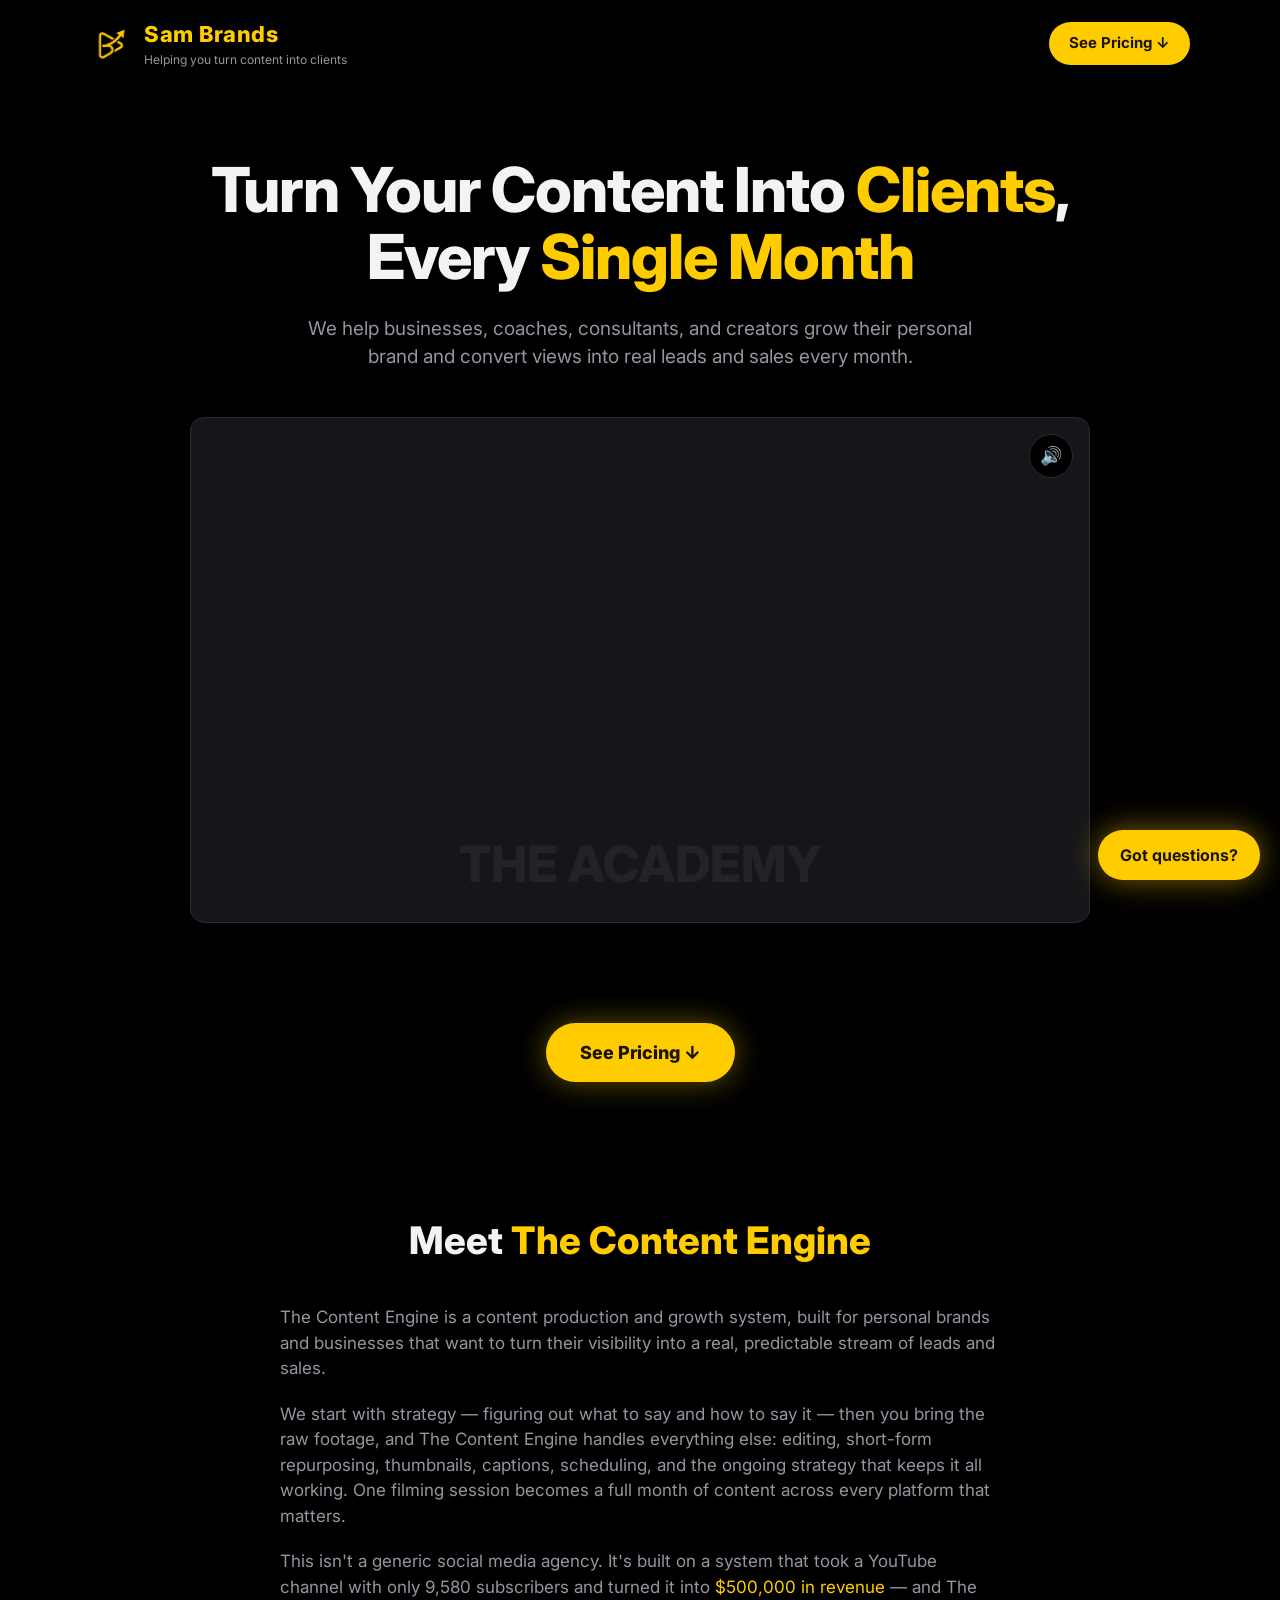
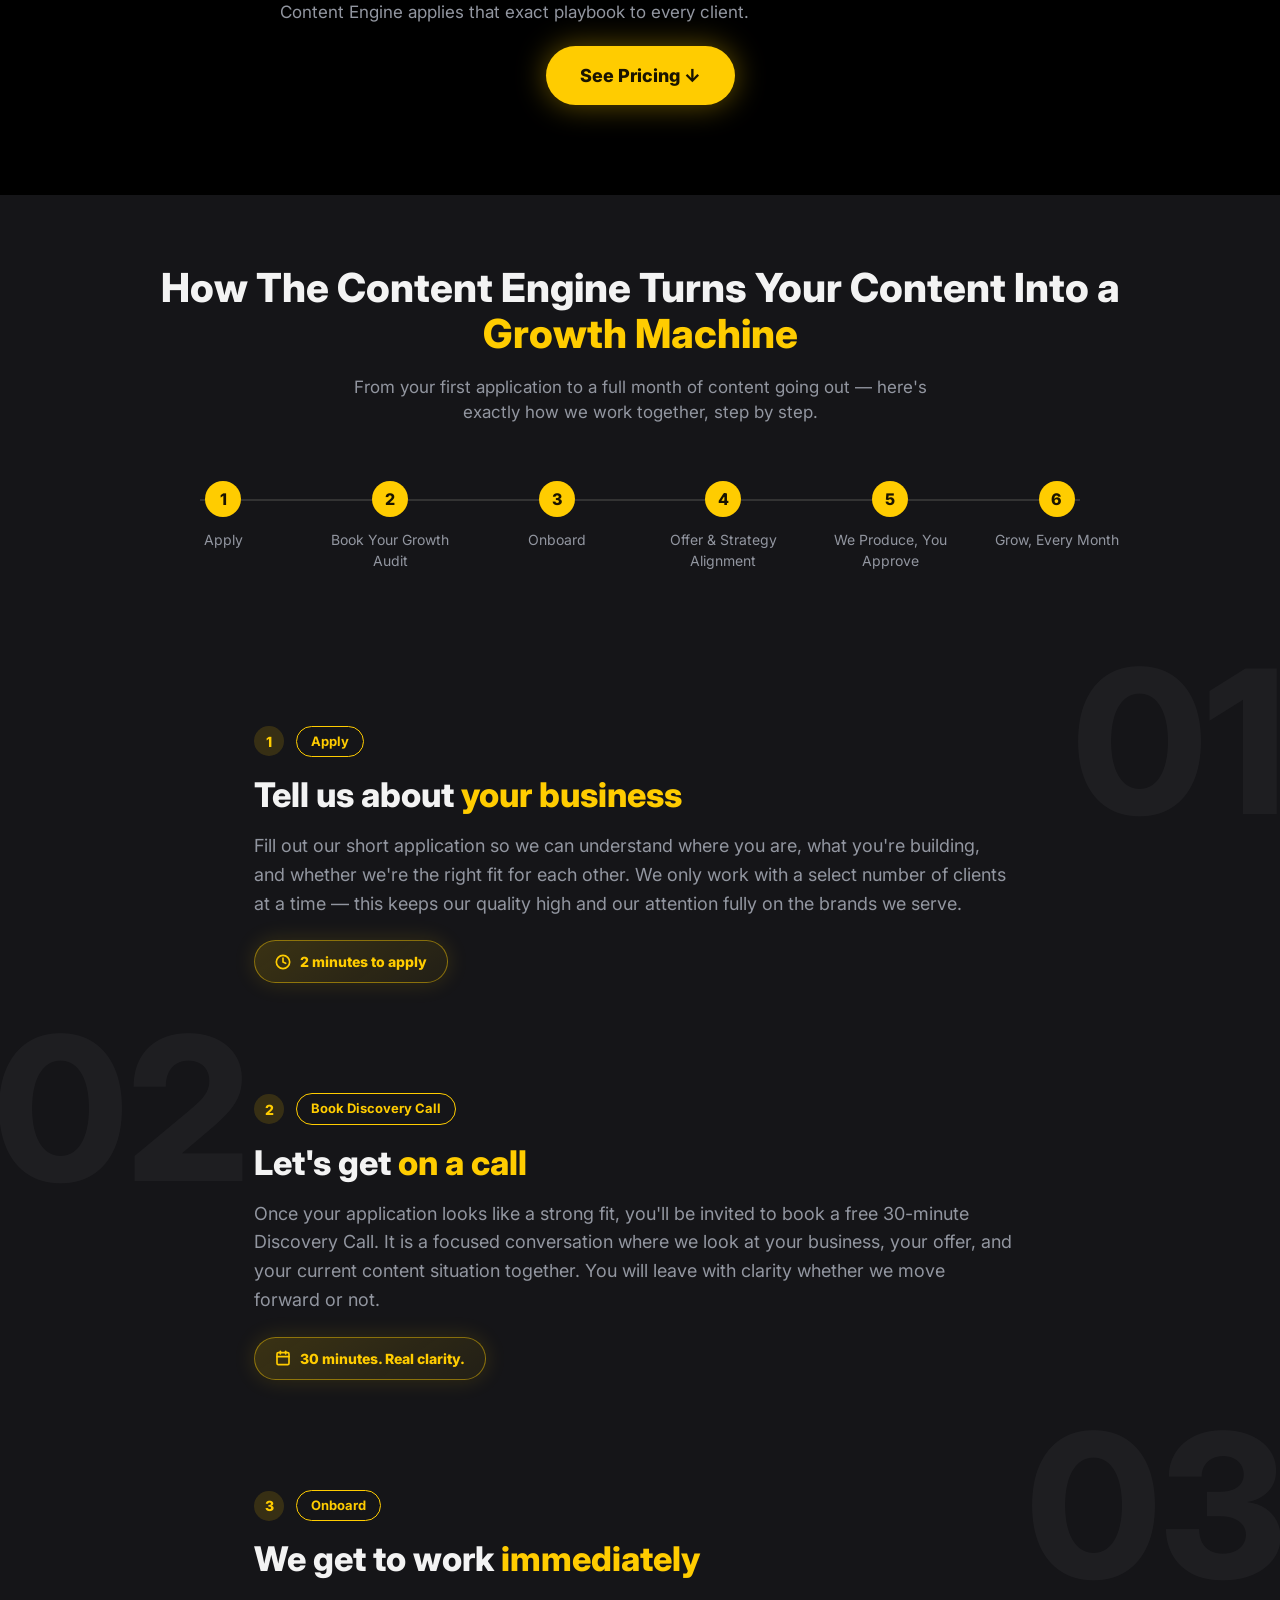
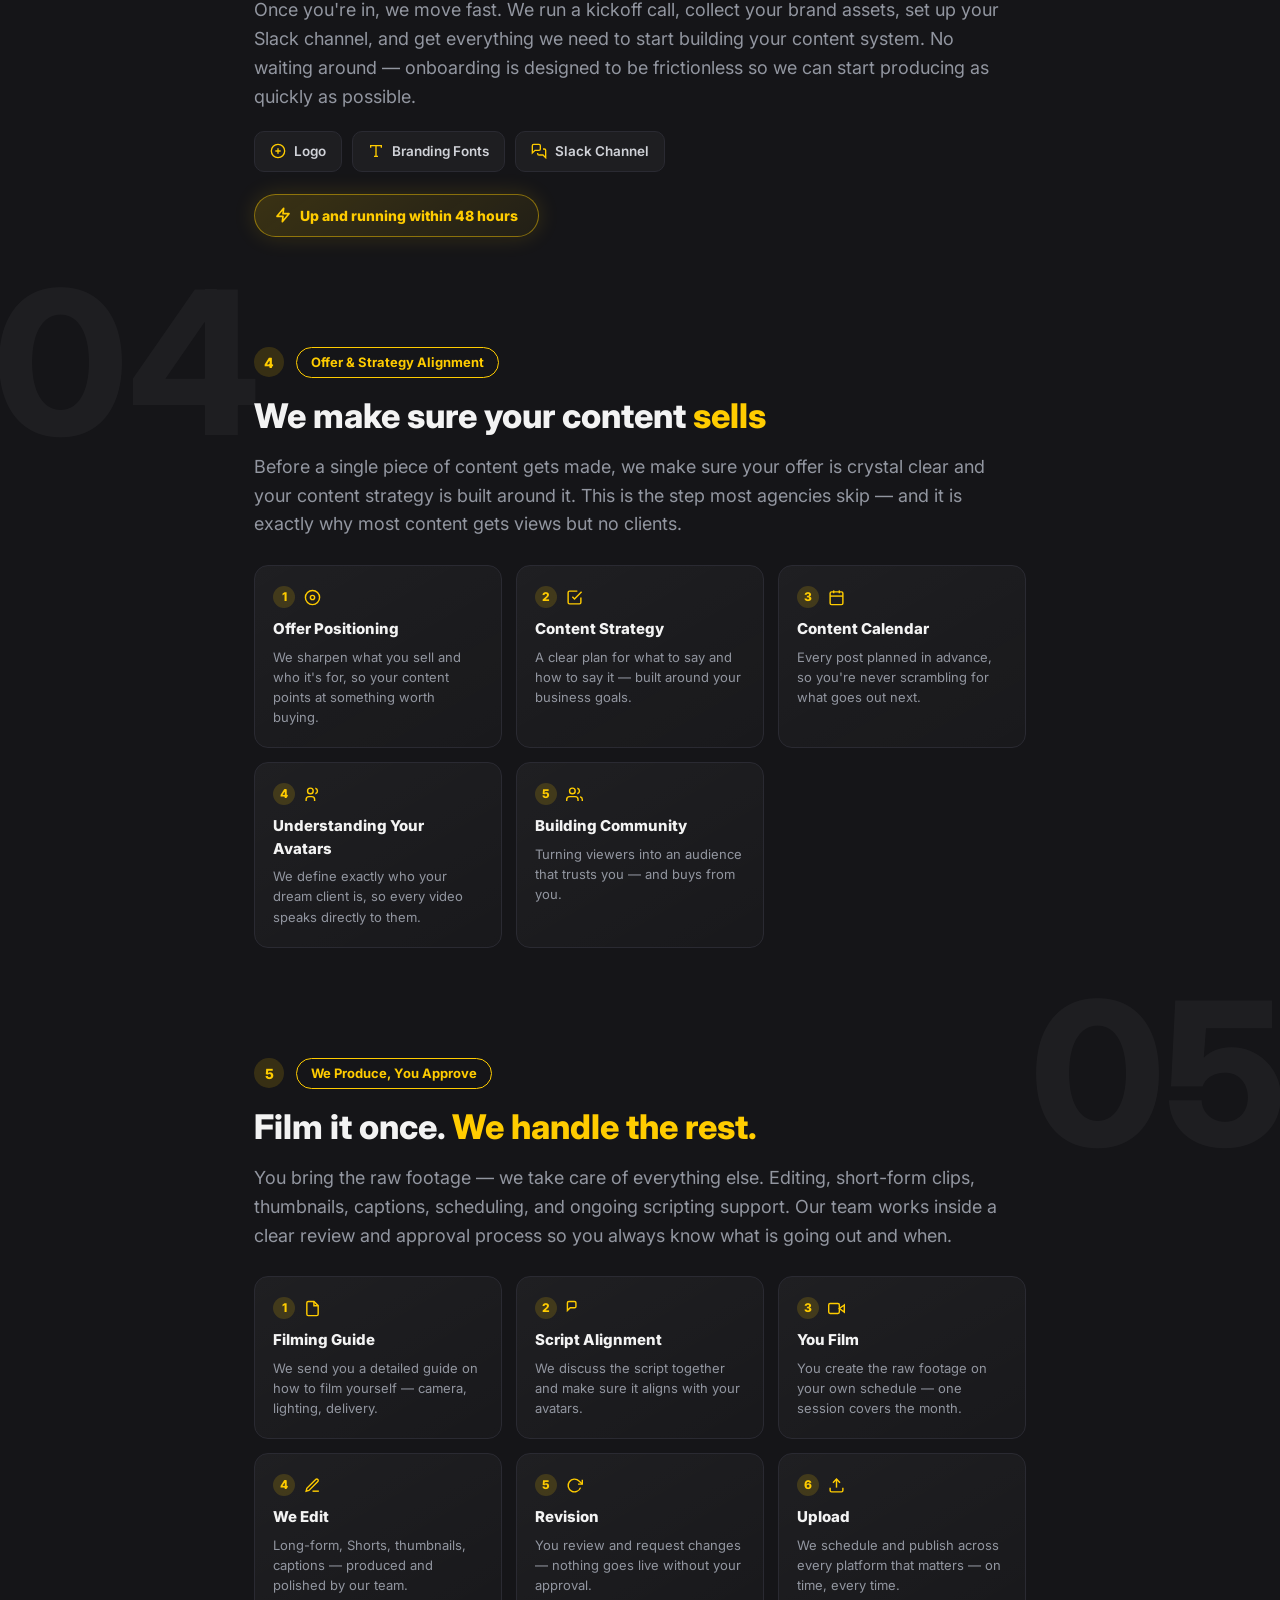
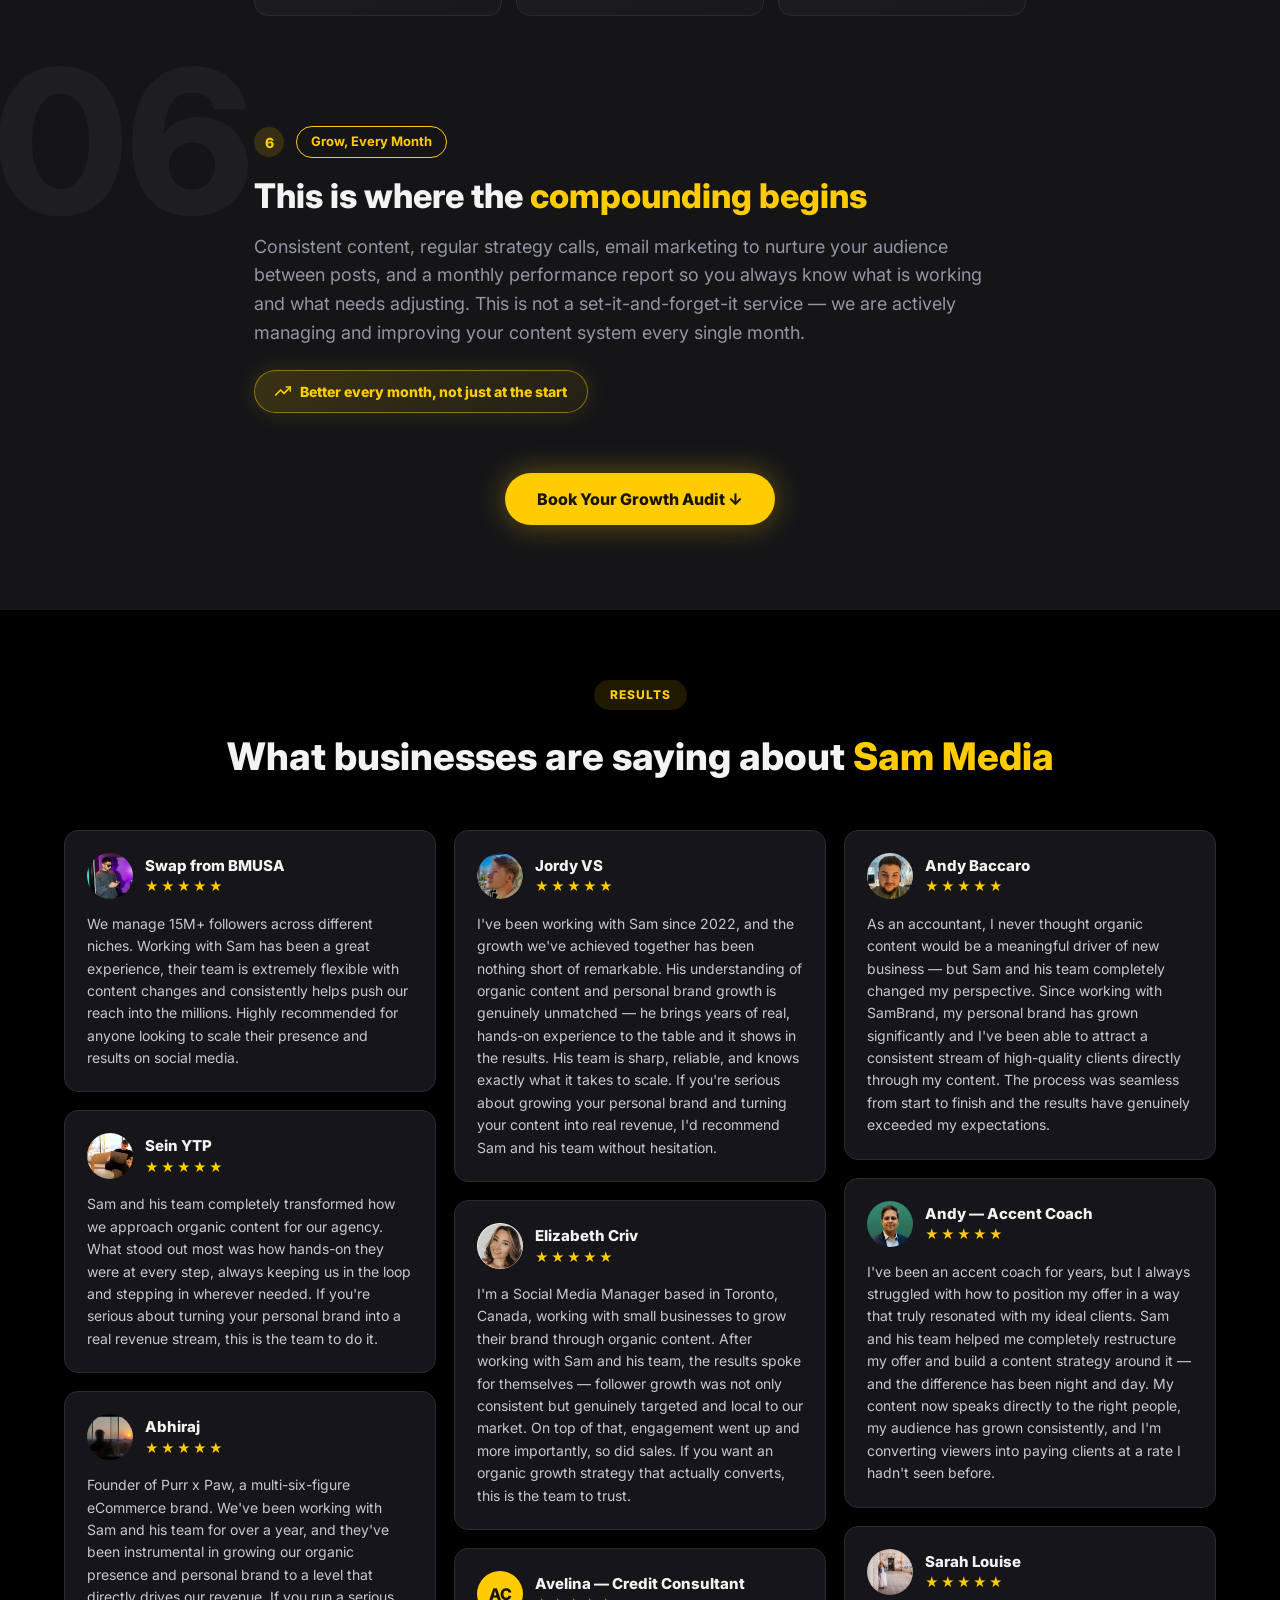
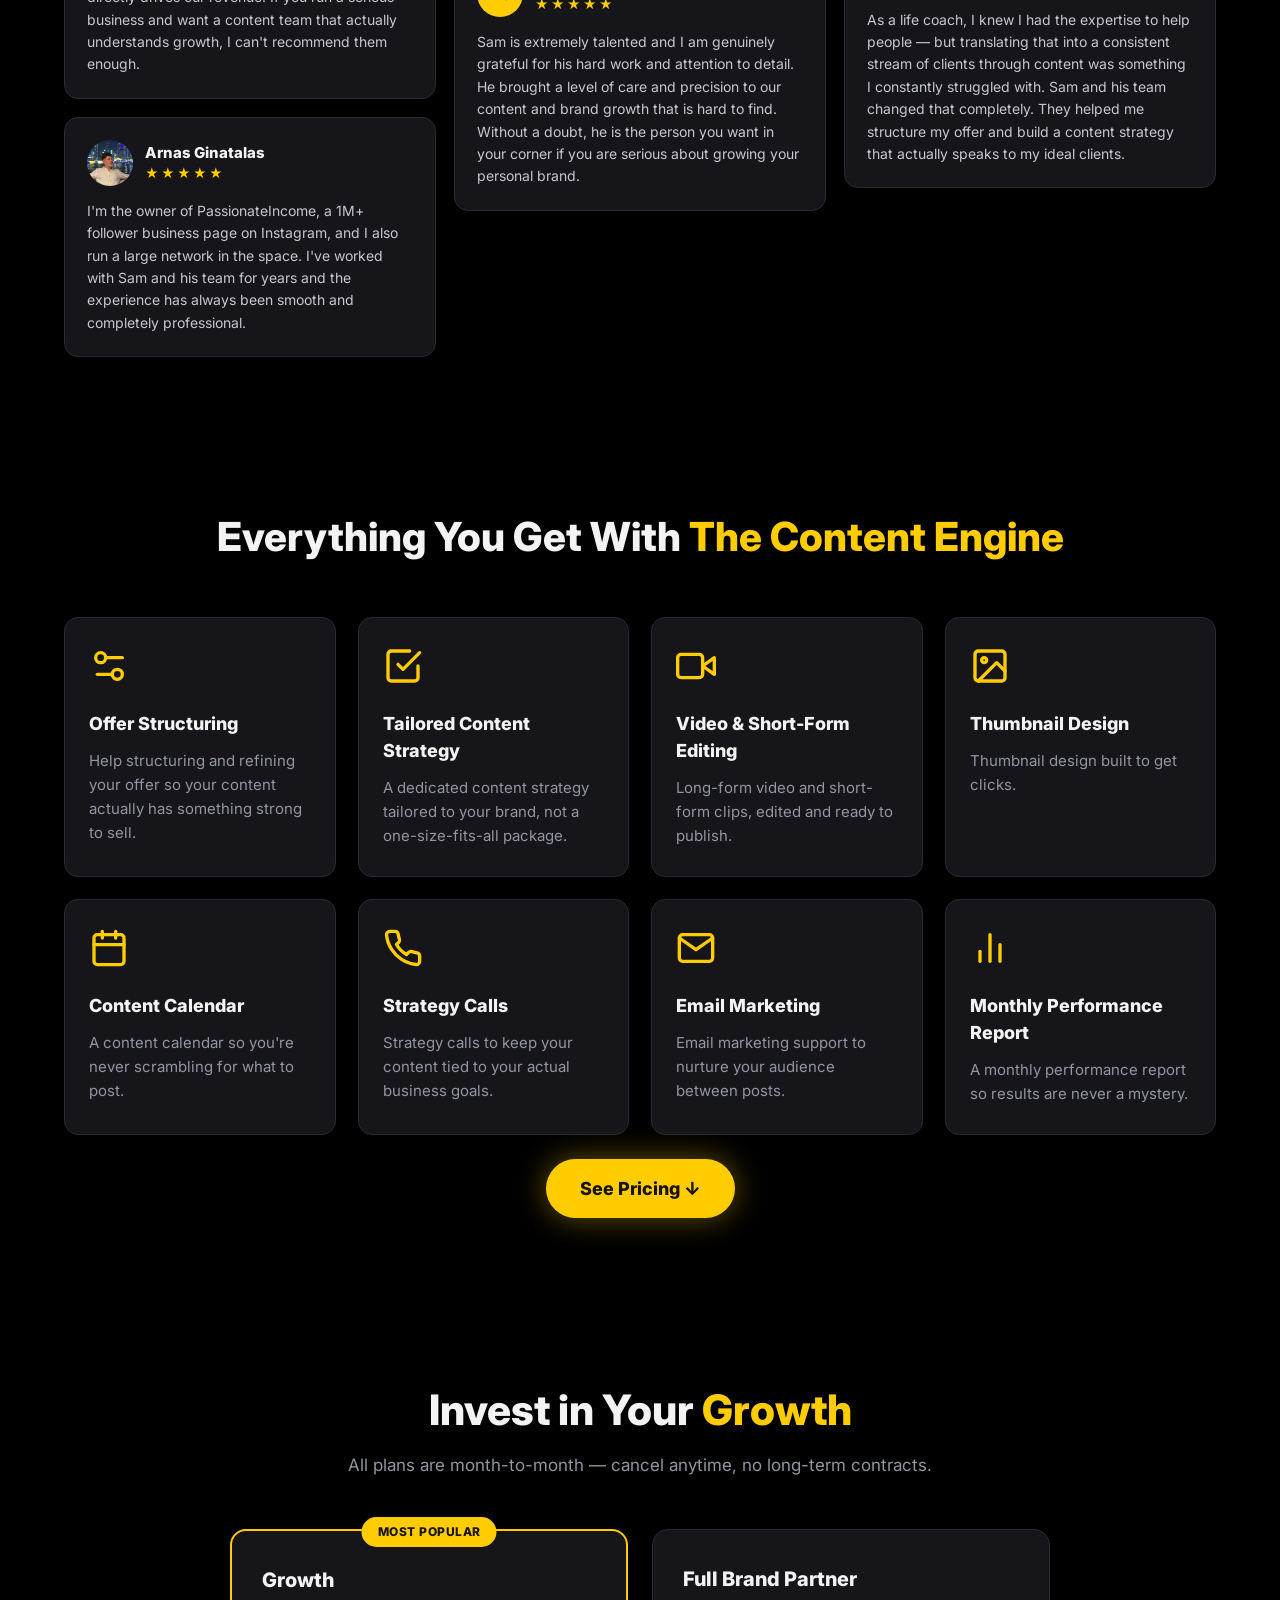
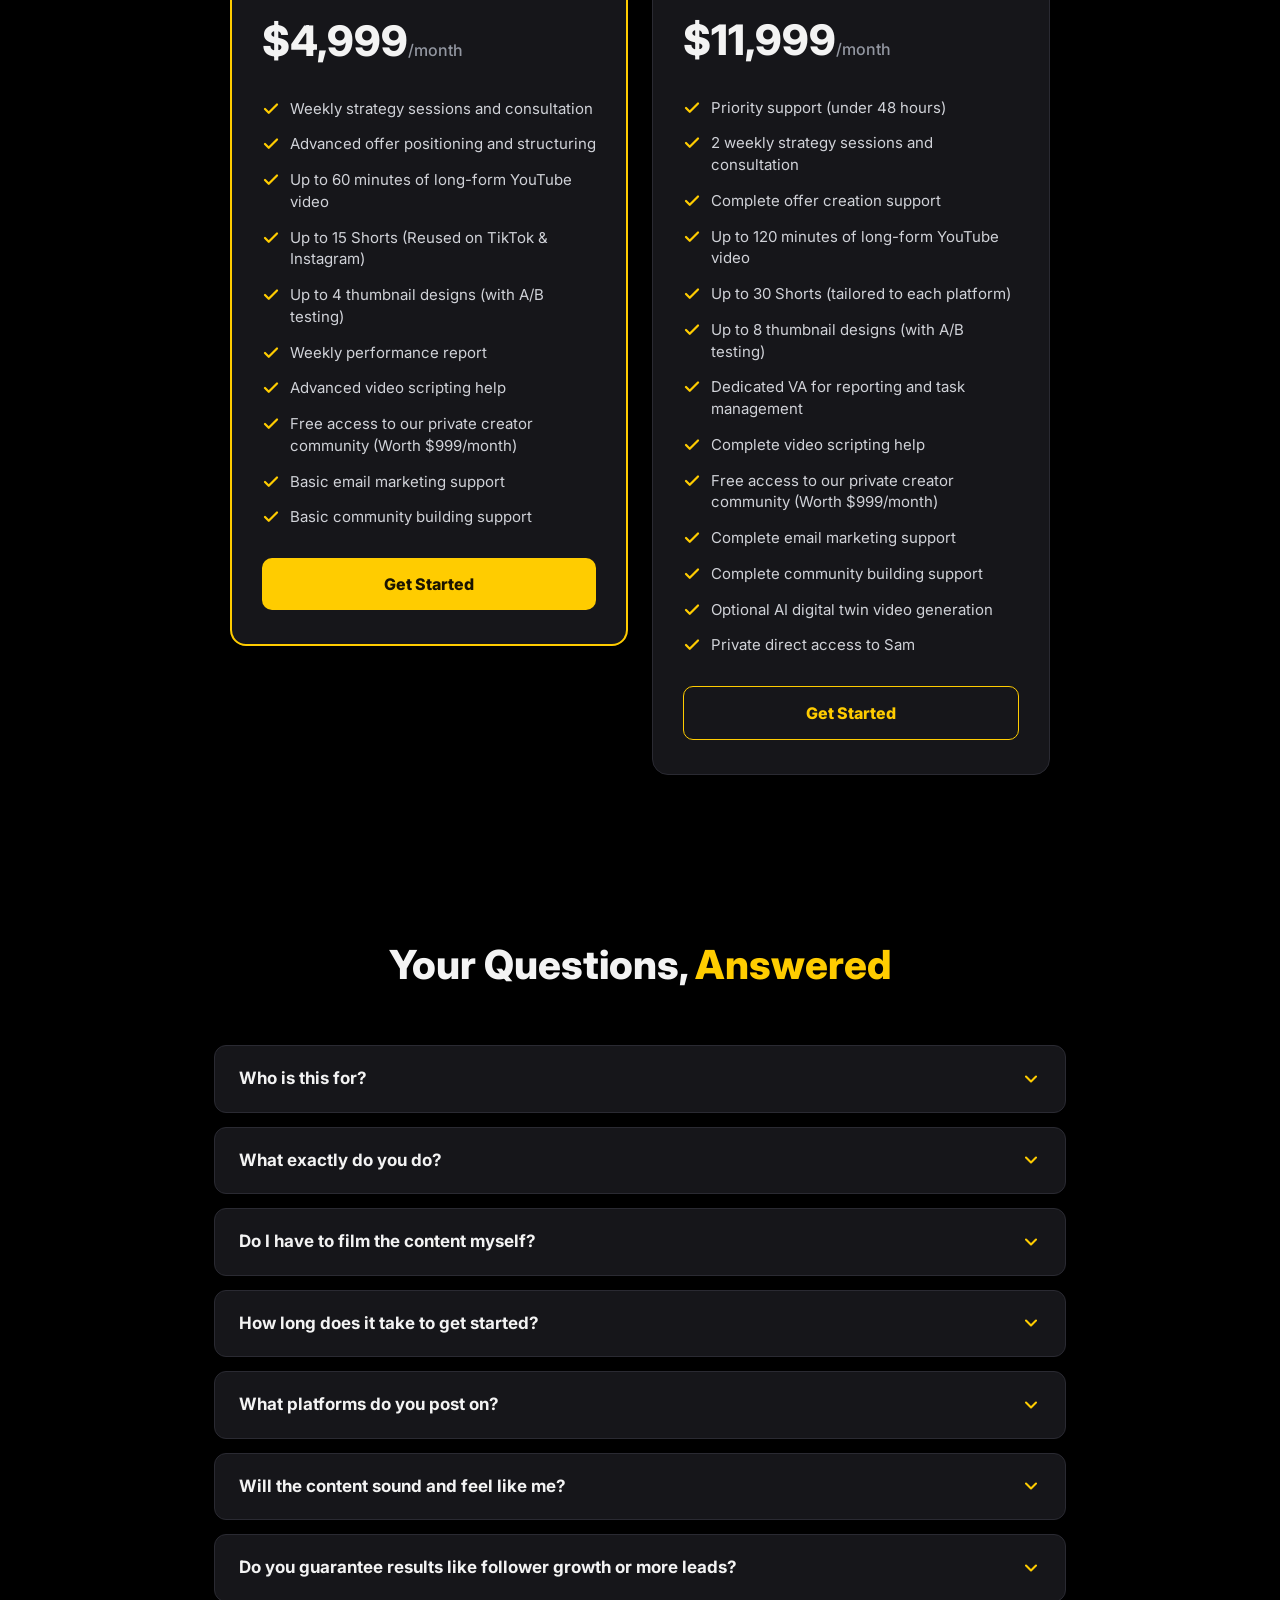
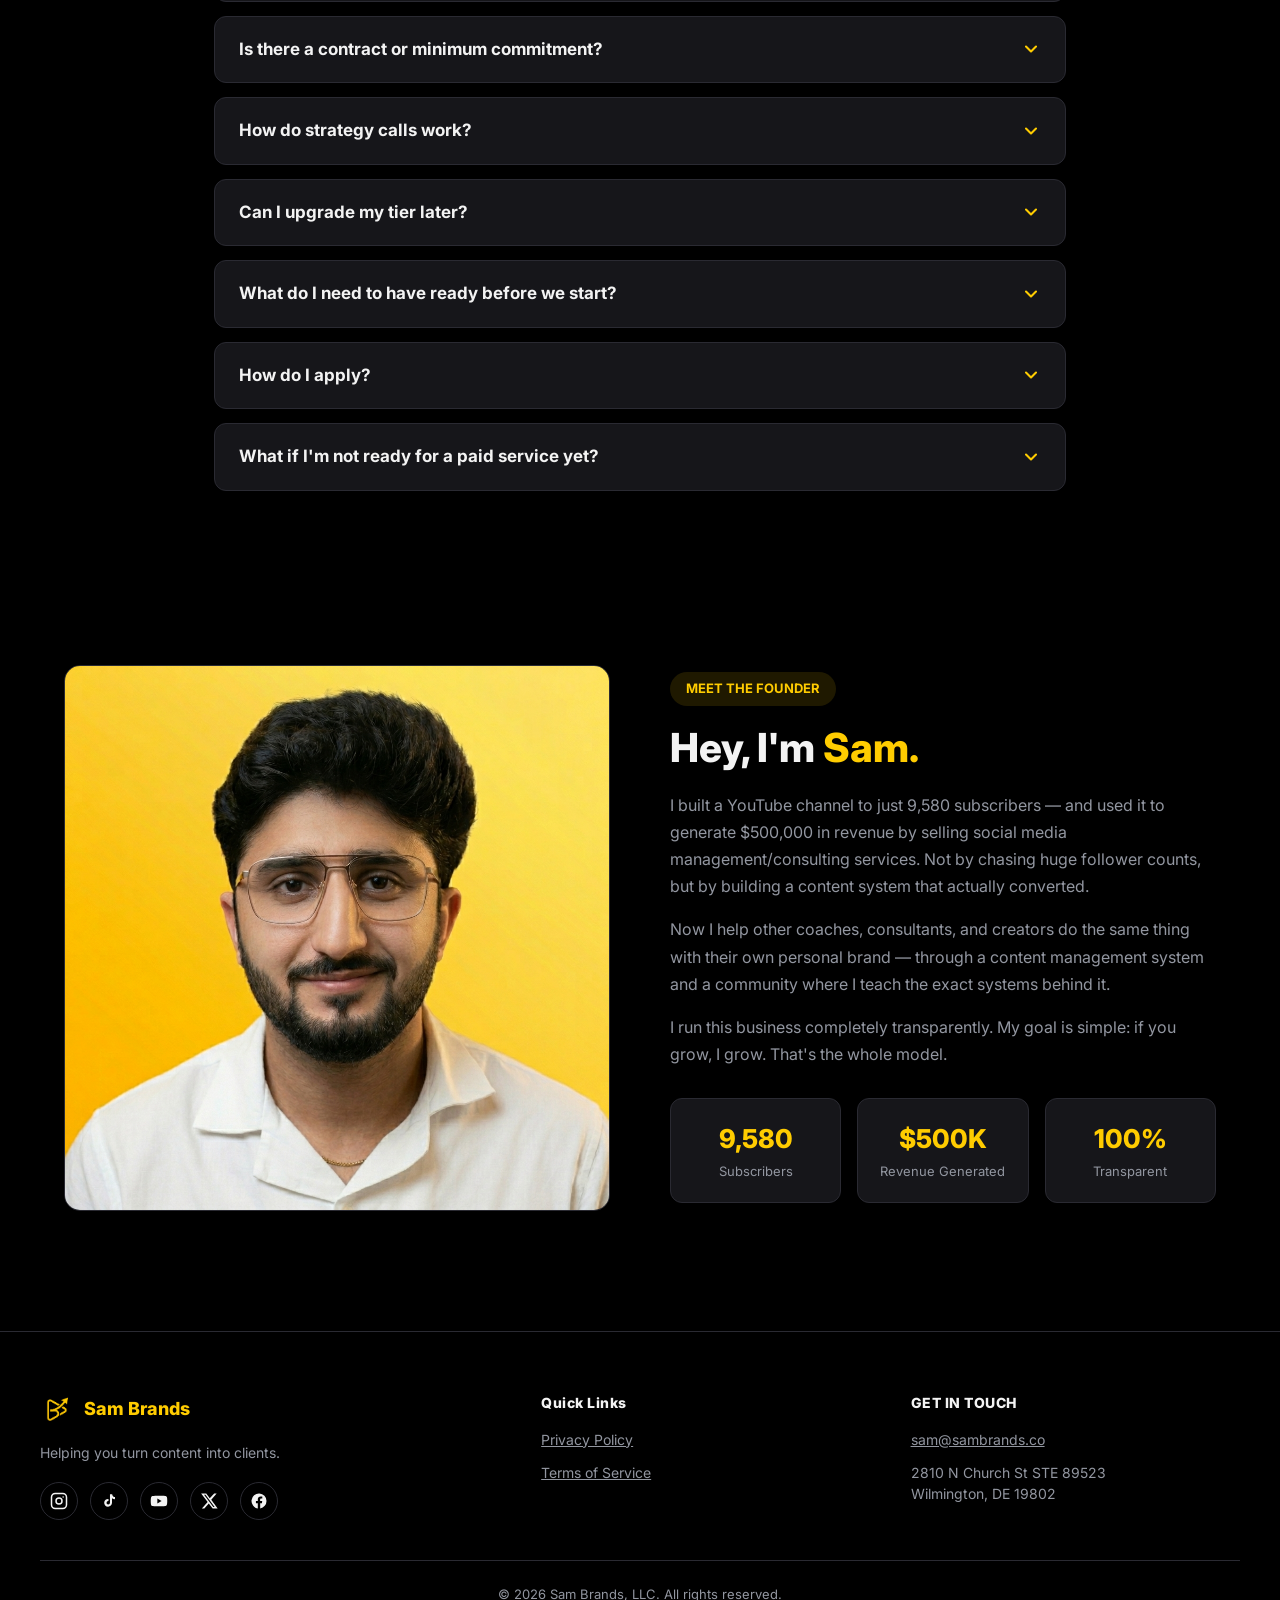
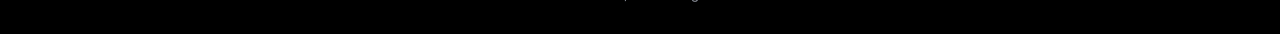
==== index.html @ 4898f54c "onboarding page done" ====
<!DOCTYPE html>
<html lang="en">
<head>
  <meta charset="UTF-8" />
  <meta name="viewport" content="width=device-width, initial-scale=1.0" />
  <title>Sam Brands</title>

 
  

  <!-- Google font -->
  <link href="https://fonts.googleapis.com/css2?family=Inter:wght@400;600;800;900&display=swap" rel="stylesheet" />

  <!-- Our styles -->
  <link rel="stylesheet" href="css/styles.css" />
</head>
<body>

  <!-- ===================== HEADER ===================== -->
  <div id="site-header"></div>

  <!-- ===================== HERO ===================== -->
  <section class="hero">
    <h1 class="hero-title">
      Turn Your Content Into <span class="yellow">Clients</span>, Every <span class="yellow">Single Month</span>
    </h1>

    <p class="hero-text">
      We help businesses, coaches, consultants, and creators grow their personal brand
      and convert views into real leads and sales every month.
    </p>

    <!-- Video placeholder -->
    <div class="video">
      <span class="video-label">THE ACADEMY</span>
      <button id="soundButton" class="sound-button" aria-label="Toggle sound">&#128266;</button>
    </div>
  </section>

  <!-- ============== TESTIMONIAL + STATS + BUTTON ============== -->
  <section class="proof">

    <!-- Testimonial card -->
    <!--<div class="quote-card">
      <span class="quote-mark">&ldquo;</span>
      <p class="quote-text">
        "I am millions of dollars better off, I made my entire investment back in one month"
      </p>
      <div class="quote-person">
        <div class="avatar">JS</div>
        <div>
          <p class="person-name">James Smith</p>
          <p class="stars">&#9733;&#9733;&#9733;&#9733;&#9733;</p>
        </div>
      </div>
    </div>

    <div class="stats">
      <div class="stat">
       <p class="stat-number" data-target="5" data-suffix="+">0</p>
       <p class="stat-label">Years Refined</p>
      </div>
      <div class="stat">
       <p class="stat-number" data-target="1" data-suffix="B+">0</p>
       <p class="stat-label">Views Generated</p>
      </div>
      <div class="stat">
       <p class="stat-number" data-target="100" data-suffix="s">0</p>
       <p class="stat-label">Businesses Helped</p>
      </div>
    </div> -->

    <!-- Main button -->
    <a href="#pricing" class="cta-button">See Pricing &#8595;</a>
  </section>

  <!-- ===================== PROBLEM SECTION ===================== -->
 <section class="problem">
    <h2 class="problem-title">
      Meet <span class="yellow">The Content Engine</span>
    </h2>

    <div class="problem-text">
      <p>The Content Engine is a content production and growth system, built for personal brands and businesses that want to turn their visibility into a real, predictable stream of leads and sales.</p>
      <p>We start with strategy — figuring out what to say and how to say it — then you bring the raw footage, and The Content Engine handles everything else: editing, short-form repurposing, thumbnails, captions, scheduling, and the ongoing strategy that keeps it all working. One filming session becomes a full month of content across every platform that matters.</p>
      <p>This isn't a generic social media agency. It's built on a system that took a YouTube channel with only 9,580 subscribers and turned it into <span class="yellow">$500,000 in revenue</span> — and The Content Engine applies that exact playbook to every client.</p>
    </div>

    <!-- Main button -->
    <div style="text-align: center;">
     <a href="#pricing" class="cta-button">See Pricing &#8595;</a>
    </div>
  </section>

  <!-- ===================== HOW IT WORKS / STEPS ===================== -->
<section class="process">
  <div class="process-inner">
    <h2 class="process-title">
    How The Content Engine Turns Your Content Into a <span class="yellow">Growth Machine</span>
  </h2>

  <p class="process-text">
    From your first application to a full month of content going out — here's
    exactly how we work together, step by step.
  </p>

  <div class="steps">
    <div class="step">
      <div class="step-dot">1</div>
      <div class="step-label">Apply</div>
    </div>
    <div class="step">
      <div class="step-dot">2</div>
      <div class="step-label">Book Your Growth Audit</div>
    </div>
    <div class="step">
      <div class="step-dot">3</div>
      <div class="step-label">Onboard</div>
    </div>
    <div class="step">
      <div class="step-dot">4</div>
      <div class="step-label">Offer &amp; Strategy Alignment</div>
    </div>
    <div class="step">
      <div class="step-dot">5</div>
      <div class="step-label">We Produce, You Approve</div>
    </div>
    <div class="step">
      <div class="step-dot">6</div>
      <div class="step-label">Grow, Every Month</div>
    </div>
  </div>
  </div>
</section>

<!-- ===================== STEP DETAILS ===================== -->
<section class="journey">

  <!-- Step 1 -->
  <div class="journey-item ghost-right">
    <span class="ghost-num">01</span>
    <div class="journey-content">
      <div class="item-top"><span class="item-badge">1</span><span class="item-tag">Apply</span></div>
      <h3 class="item-title">Tell us about <span class="yellow">your business</span></h3>
      <p class="item-desc">Fill out our short application so we can understand where you are, what you're building, and whether we're the right fit for each other. We only work with a select number of clients at a time — this keeps our quality high and our attention fully on the brands we serve.</p>
      <span class="info-chip"><svg viewBox="0 0 24 24" fill="none" stroke="currentColor" stroke-width="2.5" stroke-linecap="round" stroke-linejoin="round"><circle cx="12" cy="12" r="10"/><polyline points="12 6 12 12 16 14"/></svg>2 minutes to apply</span>
    </div>
  </div>

  <!-- Step 2 -->
  <div class="journey-item">
    <span class="ghost-num">02</span>
    <div class="journey-content">
      <div class="item-top"><span class="item-badge">2</span><span class="item-tag">Book Discovery Call</span></div>
      <h3 class="item-title">Let's get <span class="yellow">on a call</span></h3>
      <p class="item-desc">Once your application looks like a strong fit, you'll be invited to book a free 30-minute Discovery Call. It is a focused conversation where we look at your business, your offer, and your current content situation together. You will leave with clarity whether we move forward or not.</p>
      <span class="info-chip"><svg viewBox="0 0 24 24" fill="none" stroke="currentColor" stroke-width="2.5" stroke-linecap="round" stroke-linejoin="round"><rect x="3" y="4" width="18" height="18" rx="2"/><line x1="16" y1="2" x2="16" y2="6"/><line x1="8" y1="2" x2="8" y2="6"/><line x1="3" y1="10" x2="21" y2="10"/></svg>30 minutes. Real clarity.</span>
    </div>
  </div>

  <!-- Step 3 -->
  <div class="journey-item ghost-right">
    <span class="ghost-num">03</span>
    <div class="journey-content">
      <div class="item-top"><span class="item-badge">3</span><span class="item-tag">Onboard</span></div>
      <h3 class="item-title">We get to work <span class="yellow">immediately</span></h3>
      <p class="item-desc">Once you're in, we move fast. We run a kickoff call, collect your brand assets, set up your Slack channel, and get everything we need to start building your content system. No waiting around — onboarding is designed to be frictionless so we can start producing as quickly as possible.</p>
      <div class="asset-row">
        <span class="asset"><svg viewBox="0 0 24 24" fill="none" stroke="currentColor" stroke-width="2"><circle cx="12" cy="12" r="10"/><path d="M12 8v8M8 12h8"/></svg>Logo</span>
        <span class="asset"><svg viewBox="0 0 24 24" fill="none" stroke="currentColor" stroke-width="2"><path d="M4 7V4h16v3M9 20h6M12 4v16"/></svg>Branding Fonts</span>
        <span class="asset"><svg viewBox="0 0 24 24" fill="none" stroke="currentColor" stroke-width="2"><path d="M14 9a2 2 0 0 1-2 2H6l-4 4V4a2 2 0 0 1 2-2h8a2 2 0 0 1 2 2z"/><path d="M18 9h2a2 2 0 0 1 2 2v11l-4-4h-6a2 2 0 0 1-2-2v-1"/></svg>Slack Channel</span>
      </div>
      <span class="info-chip"><svg viewBox="0 0 24 24" fill="none" stroke="currentColor" stroke-width="2.5" stroke-linecap="round" stroke-linejoin="round"><path d="M13 2L3 14h9l-1 8 10-12h-9l1-8z"/></svg>Up and running within 48 hours</span>
    </div>
  </div>

  <!-- Step 4 -->
  <div class="journey-item">
    <span class="ghost-num">04</span>
    <div class="journey-content">
      <div class="item-top"><span class="item-badge">4</span><span class="item-tag">Offer &amp; Strategy Alignment</span></div>
      <h3 class="item-title">We make sure your content <span class="yellow">sells</span></h3>
      <p class="item-desc">Before a single piece of content gets made, we make sure your offer is crystal clear and your content strategy is built around it. This is the step most agencies skip — and it is exactly why most content gets views but no clients.</p>
      <div class="mini-grid">
        <div class="mini-card">
          <div class="mc-top"><span class="mc-num">1</span><span class="mc-ico"><svg viewBox="0 0 24 24" fill="none" stroke="currentColor" stroke-width="2"><circle cx="12" cy="12" r="10"/><circle cx="12" cy="12" r="3"/></svg></span></div>
          <div class="mc-title">Offer Positioning</div>
          <div class="mc-desc">We sharpen what you sell and who it's for, so your content points at something worth buying.</div>
        </div>
        <div class="mini-card">
          <div class="mc-top"><span class="mc-num">2</span><span class="mc-ico"><svg viewBox="0 0 24 24" fill="none" stroke="currentColor" stroke-width="2"><path d="M9 11l3 3L22 4"/><path d="M21 12v7a2 2 0 0 1-2 2H5a2 2 0 0 1-2-2V5a2 2 0 0 1 2-2h11"/></svg></span></div>
          <div class="mc-title">Content Strategy</div>
          <div class="mc-desc">A clear plan for what to say and how to say it — built around your business goals.</div>
        </div>
        <div class="mini-card">
          <div class="mc-top"><span class="mc-num">3</span><span class="mc-ico"><svg viewBox="0 0 24 24" fill="none" stroke="currentColor" stroke-width="2"><rect x="3" y="4" width="18" height="18" rx="2"/><line x1="16" y1="2" x2="16" y2="6"/><line x1="8" y1="2" x2="8" y2="6"/><line x1="3" y1="10" x2="21" y2="10"/></svg></span></div>
          <div class="mc-title">Content Calendar</div>
          <div class="mc-desc">Every post planned in advance, so you're never scrambling for what goes out next.</div>
        </div>
        <div class="mini-card">
          <div class="mc-top"><span class="mc-num">4</span><span class="mc-ico"><svg viewBox="0 0 24 24" fill="none" stroke="currentColor" stroke-width="2"><circle cx="9" cy="7" r="4"/><path d="M3 21v-2a4 4 0 0 1 4-4h4a4 4 0 0 1 4 4v2"/><path d="M16 3.13a4 4 0 0 1 0 7.75"/></svg></span></div>
          <div class="mc-title">Understanding Your Avatars</div>
          <div class="mc-desc">We define exactly who your dream client is, so every video speaks directly to them.</div>
        </div>
        <div class="mini-card">
          <div class="mc-top"><span class="mc-num">5</span><span class="mc-ico"><svg viewBox="0 0 24 24" fill="none" stroke="currentColor" stroke-width="2"><path d="M17 21v-2a4 4 0 0 0-4-4H5a4 4 0 0 0-4 4v2"/><circle cx="9" cy="7" r="4"/><path d="M23 21v-2a4 4 0 0 0-3-3.87"/><path d="M16 3.13a4 4 0 0 1 0 7.75"/></svg></span></div>
          <div class="mc-title">Building Community</div>
          <div class="mc-desc">Turning viewers into an audience that trusts you — and buys from you.</div>
        </div>
      </div>
    </div>
  </div>

  <!-- Step 5 -->
  <div class="journey-item ghost-right">
    <span class="ghost-num">05</span>
    <div class="journey-content">
      <div class="item-top"><span class="item-badge">5</span><span class="item-tag">We Produce, You Approve</span></div>
      <h3 class="item-title">Film it once. <span class="yellow">We handle the rest.</span></h3>
      <p class="item-desc">You bring the raw footage — we take care of everything else. Editing, short-form clips, thumbnails, captions, scheduling, and ongoing scripting support. Our team works inside a clear review and approval process so you always know what is going out and when.</p>
      <div class="mini-grid">
        <div class="mini-card">
          <div class="mc-top"><span class="mc-num">1</span><span class="mc-ico"><svg viewBox="0 0 24 24" fill="none" stroke="currentColor" stroke-width="2"><path d="M14 2H6a2 2 0 0 0-2 2v16a2 2 0 0 0 2 2h12a2 2 0 0 0 2-2V8z"/><polyline points="14 2 14 8 20 8"/></svg></span></div>
          <div class="mc-title">Filming Guide</div>
          <div class="mc-desc">We send you a detailed guide on how to film yourself — camera, lighting, delivery.</div>
        </div>
        <div class="mini-card">
          <div class="mc-top"><span class="mc-num">2</span><span class="mc-ico"><svg viewBox="0 0 24 24" fill="none" stroke="currentColor" stroke-width="2"><path d="M14 9a2 2 0 0 1-2 2H6l-4 4V4a2 2 0 0 1 2-2h8a2 2 0 0 1 2 2z"/></svg></span></div>
          <div class="mc-title">Script Alignment</div>
          <div class="mc-desc">We discuss the script together and make sure it aligns with your avatars.</div>
        </div>
        <div class="mini-card">
          <div class="mc-top"><span class="mc-num">3</span><span class="mc-ico"><svg viewBox="0 0 24 24" fill="none" stroke="currentColor" stroke-width="2"><polygon points="23 7 16 12 23 17 23 7"/><rect x="1" y="5" width="15" height="14" rx="2"/></svg></span></div>
          <div class="mc-title">You Film</div>
          <div class="mc-desc">You create the raw footage on your own schedule — one session covers the month.</div>
        </div>
        <div class="mini-card">
          <div class="mc-top"><span class="mc-num">4</span><span class="mc-ico"><svg viewBox="0 0 24 24" fill="none" stroke="currentColor" stroke-width="2"><path d="M12 20h9"/><path d="M16.5 3.5a2.121 2.121 0 0 1 3 3L7 19l-4 1 1-4L16.5 3.5z"/></svg></span></div>
          <div class="mc-title">We Edit</div>
          <div class="mc-desc">Long-form, Shorts, thumbnails, captions — produced and polished by our team.</div>
        </div>
        <div class="mini-card">
          <div class="mc-top"><span class="mc-num">5</span><span class="mc-ico"><svg viewBox="0 0 24 24" fill="none" stroke="currentColor" stroke-width="2"><polyline points="23 4 23 10 17 10"/><path d="M20.49 15a9 9 0 1 1-2.12-9.36L23 10"/></svg></span></div>
          <div class="mc-title">Revision</div>
          <div class="mc-desc">You review and request changes — nothing goes live without your approval.</div>
        </div>
        <div class="mini-card">
          <div class="mc-top"><span class="mc-num">6</span><span class="mc-ico"><svg viewBox="0 0 24 24" fill="none" stroke="currentColor" stroke-width="2"><path d="M21 15v4a2 2 0 0 1-2 2H5a2 2 0 0 1-2-2v-4"/><polyline points="17 8 12 3 7 8"/><line x1="12" y1="3" x2="12" y2="15"/></svg></span></div>
          <div class="mc-title">Upload</div>
          <div class="mc-desc">We schedule and publish across every platform that matters — on time, every time.</div>
        </div>
      </div>
    </div>
  </div>

  <!-- Step 6 -->
  <div class="journey-item">
    <span class="ghost-num">06</span>
    <div class="journey-content">
      <div class="item-top"><span class="item-badge">6</span><span class="item-tag">Grow, Every Month</span></div>
      <h3 class="item-title">This is where the <span class="yellow">compounding begins</span></h3>
      <p class="item-desc">Consistent content, regular strategy calls, email marketing to nurture your audience between posts, and a monthly performance report so you always know what is working and what needs adjusting. This is not a set-it-and-forget-it service — we are actively managing and improving your content system every single month.</p>
      <span class="info-chip"><svg viewBox="0 0 24 24" fill="none" stroke="currentColor" stroke-width="2.5" stroke-linecap="round" stroke-linejoin="round"><polyline points="23 6 13.5 15.5 8.5 10.5 1 18"/><polyline points="17 6 23 6 23 12"/></svg>Better every month, not just at the start</span>
      <br>
      <div style="text-align: center; margin-top: 30px;">
       <a href="#pricing" class="step-cta">Book Your Growth Audit &#8595;</a>
      </div>
    </div>
  </div>

</section>


<!-- ===================== REVIEWS ===================== -->
<section class="reviews" id="reviews">
  <span class="reviews-pill">RESULTS</span>
  <h2 class="reviews-title">What businesses are saying about <span class="yellow">Sam Media</span></h2>

  <div class="reviews-grid">
    <div class="rv-card">
      <div class="rv-head">
        <img class="rv-avatar" src="images/reviews/swap.jpg" alt="Swap from BMUSA">
        <div><div class="rv-name">Swap from BMUSA</div><div class="rv-stars">&#9733;&#9733;&#9733;&#9733;&#9733;</div></div>
      </div>
      <p class="rv-text">We manage 15M+ followers across different niches. Working with Sam has been a great experience, their team is extremely flexible with content changes and consistently helps push our reach into the millions. Highly recommended for anyone looking to scale their presence and results on social media.</p>
    </div>

    <div class="rv-card">
      <div class="rv-head">
        <img class="rv-avatar" src="images/reviews/sein.jpg" alt="Sein YTP">
        <div><div class="rv-name">Sein YTP</div><div class="rv-stars">&#9733;&#9733;&#9733;&#9733;&#9733;</div></div>
      </div>
      <p class="rv-text">Sam and his team completely transformed how we approach organic content for our agency. What stood out most was how hands-on they were at every step, always keeping us in the loop and stepping in wherever needed. If you're serious about turning your personal brand into a real revenue stream, this is the team to do it.</p>
    </div>

    <div class="rv-card">
      <div class="rv-head">
        <img class="rv-avatar" src="images/reviews/abhiraj.jpg" alt="Abhiraj">
        <div><div class="rv-name">Abhiraj</div><div class="rv-stars">&#9733;&#9733;&#9733;&#9733;&#9733;</div></div>
      </div>
      <p class="rv-text">Founder of Purr x Paw, a multi-six-figure eCommerce brand. We've been working with Sam and his team for over a year, and they've been instrumental in growing our organic presence and personal brand to a level that directly drives our revenue. If you run a serious business and want a content team that actually understands growth, I can't recommend them enough.</p>
    </div>

    <div class="rv-card">
      <div class="rv-head">
        <img class="rv-avatar" src="images/reviews/arnas.jpg" alt="Arnas Ginatalas">
        <div><div class="rv-name">Arnas Ginatalas</div><div class="rv-stars">&#9733;&#9733;&#9733;&#9733;&#9733;</div></div>
      </div>
      <p class="rv-text">I'm the owner of PassionateIncome, a 1M+ follower business page on Instagram, and I also run a large network in the space. I've worked with Sam and his team for years and the experience has always been smooth and completely professional.</p>
    </div>

    <div class="rv-card">
      <div class="rv-head">
        <img class="rv-avatar" src="images/reviews/jordy.jpg" alt="Jordy VS">
        <div><div class="rv-name">Jordy VS</div><div class="rv-stars">&#9733;&#9733;&#9733;&#9733;&#9733;</div></div>
      </div>
      <p class="rv-text">I've been working with Sam since 2022, and the growth we've achieved together has been nothing short of remarkable. His understanding of organic content and personal brand growth is genuinely unmatched — he brings years of real, hands-on experience to the table and it shows in the results. His team is sharp, reliable, and knows exactly what it takes to scale. If you're serious about growing your personal brand and turning your content into real revenue, I'd recommend Sam and his team without hesitation.</p>
    </div>

    <div class="rv-card">
      <div class="rv-head">
        <img class="rv-avatar" src="images/reviews/elizabeth.jpg" alt="Elizabeth Criv">
        <div><div class="rv-name">Elizabeth Criv</div><div class="rv-stars">&#9733;&#9733;&#9733;&#9733;&#9733;</div></div>
      </div>
      <p class="rv-text">I'm a Social Media Manager based in Toronto, Canada, working with small businesses to grow their brand through organic content. After working with Sam and his team, the results spoke for themselves — follower growth was not only consistent but genuinely targeted and local to our market. On top of that, engagement went up and more importantly, so did sales. If you want an organic growth strategy that actually converts, this is the team to trust.</p>
    </div>

    <div class="rv-card">
      <div class="rv-head">
        <div class="rv-avatar rv-initials">AC</div>
        <div><div class="rv-name">Avelina — Credit Consultant</div><div class="rv-stars">&#9733;&#9733;&#9733;&#9733;&#9733;</div></div>
      </div>
      <p class="rv-text">Sam is extremely talented and I am genuinely grateful for his hard work and attention to detail. He brought a level of care and precision to our content and brand growth that is hard to find. Without a doubt, he is the person you want in your corner if you are serious about growing your personal brand.</p>
    </div>

    <div class="rv-card">
      <div class="rv-head">
        <img class="rv-avatar" src="images/reviews/andy_baccaro.jpg" alt="Andy Baccaro">
        <div><div class="rv-name">Andy Baccaro</div><div class="rv-stars">&#9733;&#9733;&#9733;&#9733;&#9733;</div></div>
      </div>
      <p class="rv-text">As an accountant, I never thought organic content would be a meaningful driver of new business — but Sam and his team completely changed my perspective. Since working with SamBrand, my personal brand has grown significantly and I've been able to attract a consistent stream of high-quality clients directly through my content. The process was seamless from start to finish and the results have genuinely exceeded my expectations.</p>
    </div>

    <div class="rv-card">
      <div class="rv-head">
        <img class="rv-avatar" src="images/reviews/andy_accent.jpg" alt="Andy — Accent Coach">
        <div><div class="rv-name">Andy — Accent Coach</div><div class="rv-stars">&#9733;&#9733;&#9733;&#9733;&#9733;</div></div>
      </div>
      <p class="rv-text">I've been an accent coach for years, but I always struggled with how to position my offer in a way that truly resonated with my ideal clients. Sam and his team helped me completely restructure my offer and build a content strategy around it — and the difference has been night and day. My content now speaks directly to the right people, my audience has grown consistently, and I'm converting viewers into paying clients at a rate I hadn't seen before.</p>
    </div>

    <div class="rv-card">
      <div class="rv-head">
        <img class="rv-avatar" src="images/reviews/sarah.jpg" alt="Sarah Louise">
        <div><div class="rv-name">Sarah Louise</div><div class="rv-stars">&#9733;&#9733;&#9733;&#9733;&#9733;</div></div>
      </div>
      <p class="rv-text">As a life coach, I knew I had the expertise to help people — but translating that into a consistent stream of clients through content was something I constantly struggled with. Sam and his team changed that completely. They helped me structure my offer and build a content strategy that actually speaks to my ideal clients.</p>
    </div>
  </div>
</section>

<!-- ===================== WHAT YOU GET ===================== -->
<section class="offer">
  <h2 class="offer-title">Everything You Get With <span class="yellow">The Content Engine</span></h2>

  <div class="offer-grid">

    <div class="offer-card">
      <svg class="offer-icon" viewBox="0 0 24 24" fill="none" stroke="currentColor" stroke-width="2" stroke-linecap="round" stroke-linejoin="round"><path d="M20 7h-9"/><path d="M14 17H5"/><circle cx="17" cy="17" r="3"/><circle cx="7" cy="7" r="3"/></svg>
      <h3>Offer Structuring</h3>
      <p>Help structuring and refining your offer so your content actually has something strong to sell.</p>
    </div>

    <div class="offer-card">
      <svg class="offer-icon" viewBox="0 0 24 24" fill="none" stroke="currentColor" stroke-width="2" stroke-linecap="round" stroke-linejoin="round"><path d="M9 11l3 3L22 4"/><path d="M21 12v7a2 2 0 0 1-2 2H5a2 2 0 0 1-2-2V5a2 2 0 0 1 2-2h11"/></svg>
      <h3>Tailored Content Strategy</h3>
      <p>A dedicated content strategy tailored to your brand, not a one-size-fits-all package.</p>
    </div>

    <div class="offer-card">
      <svg class="offer-icon" viewBox="0 0 24 24" fill="none" stroke="currentColor" stroke-width="2" stroke-linecap="round" stroke-linejoin="round"><polygon points="23 7 16 12 23 17 23 7"/><rect x="1" y="5" width="15" height="14" rx="2" ry="2"/></svg>
      <h3>Video &amp; Short-Form Editing</h3>
      <p>Long-form video and short-form clips, edited and ready to publish.</p>
    </div>

    <div class="offer-card">
      <svg class="offer-icon" viewBox="0 0 24 24" fill="none" stroke="currentColor" stroke-width="2" stroke-linecap="round" stroke-linejoin="round"><rect x="3" y="3" width="18" height="18" rx="2" ry="2"/><circle cx="8.5" cy="8.5" r="1.5"/><path d="M21 15l-5-5L5 21"/></svg>
      <h3>Thumbnail Design</h3>
      <p>Thumbnail design built to get clicks.</p>
    </div>

    <div class="offer-card">
      <svg class="offer-icon" viewBox="0 0 24 24" fill="none" stroke="currentColor" stroke-width="2" stroke-linecap="round" stroke-linejoin="round"><rect x="3" y="4" width="18" height="18" rx="2" ry="2"/><line x1="16" y1="2" x2="16" y2="6"/><line x1="8" y1="2" x2="8" y2="6"/><line x1="3" y1="10" x2="21" y2="10"/></svg>
      <h3>Content Calendar</h3>
      <p>A content calendar so you're never scrambling for what to post.</p>
    </div>

    <div class="offer-card">
      <svg class="offer-icon" viewBox="0 0 24 24" fill="none" stroke="currentColor" stroke-width="2" stroke-linecap="round" stroke-linejoin="round"><path d="M22 16.92v3a2 2 0 0 1-2.18 2 19.79 19.79 0 0 1-8.63-3.07 19.5 19.5 0 0 1-6-6 19.79 19.79 0 0 1-3.07-8.67A2 2 0 0 1 4.11 2h3a2 2 0 0 1 2 1.72c.13 1 .37 1.98.72 2.91a2 2 0 0 1-.45 2.11L8.09 9.91a16 16 0 0 0 6 6l1.27-1.27a2 2 0 0 1 2.11-.45c.93.35 1.91.59 2.91.72A2 2 0 0 1 22 16.92z"/></svg>
      <h3>Strategy Calls</h3>
      <p>Strategy calls to keep your content tied to your actual business goals.</p>
    </div>

    <div class="offer-card">
      <svg class="offer-icon" viewBox="0 0 24 24" fill="none" stroke="currentColor" stroke-width="2" stroke-linecap="round" stroke-linejoin="round"><path d="M4 4h16c1.1 0 2 .9 2 2v12c0 1.1-.9 2-2 2H4c-1.1 0-2-.9-2-2V6c0-1.1.9-2 2-2z"/><polyline points="22,6 12,13 2,6"/></svg>
      <h3>Email Marketing</h3>
      <p>Email marketing support to nurture your audience between posts.</p>
    </div>

    <div class="offer-card">
      <svg class="offer-icon" viewBox="0 0 24 24" fill="none" stroke="currentColor" stroke-width="2" stroke-linecap="round" stroke-linejoin="round"><line x1="18" y1="20" x2="18" y2="10"/><line x1="12" y1="20" x2="12" y2="4"/><line x1="6" y1="20" x2="6" y2="14"/></svg>
      <h3>Monthly Performance Report</h3>
      <p>A monthly performance report so results are never a mystery.</p>
    </div>

  </div>

  <br><a href="#pricing" class="cta-button">See Pricing &#8595;</a>
</section>

<!-- ===================== PRICING ===================== -->
<section class="pricing" id="pricing">
  <h2 class="pricing-title">Invest in Your <span class="yellow">Growth</span></h2>
  <p class="pricing-sub">All plans are month-to-month — cancel anytime, no long-term contracts.</p>

  <div class="pricing-grid">

    <div class="price-card popular">
      <span class="popular-badge">MOST POPULAR</span>
      <div class="plan-name">Growth</div>
      <div class="plan-price">$4,999<span>/month</span></div>
      <ul class="plan-features">
        <li><svg viewBox="0 0 24 24" fill="none" stroke="currentColor" stroke-width="3" stroke-linecap="round" stroke-linejoin="round"><polyline points="20 6 9 17 4 12"/></svg>Weekly strategy sessions and consultation</li>
        <li><svg viewBox="0 0 24 24" fill="none" stroke="currentColor" stroke-width="3" stroke-linecap="round" stroke-linejoin="round"><polyline points="20 6 9 17 4 12"/></svg>Advanced offer positioning and structuring</li>
        <li><svg viewBox="0 0 24 24" fill="none" stroke="currentColor" stroke-width="3" stroke-linecap="round" stroke-linejoin="round"><polyline points="20 6 9 17 4 12"/></svg>Up to 60 minutes of long-form YouTube video</li>
        <li><svg viewBox="0 0 24 24" fill="none" stroke="currentColor" stroke-width="3" stroke-linecap="round" stroke-linejoin="round"><polyline points="20 6 9 17 4 12"/></svg>Up to 15 Shorts (Reused on TikTok &amp; Instagram)</li>
        <li><svg viewBox="0 0 24 24" fill="none" stroke="currentColor" stroke-width="3" stroke-linecap="round" stroke-linejoin="round"><polyline points="20 6 9 17 4 12"/></svg>Up to 4 thumbnail designs (with A/B testing)</li>
        <li><svg viewBox="0 0 24 24" fill="none" stroke="currentColor" stroke-width="3" stroke-linecap="round" stroke-linejoin="round"><polyline points="20 6 9 17 4 12"/></svg>Weekly performance report</li>
        <li><svg viewBox="0 0 24 24" fill="none" stroke="currentColor" stroke-width="3" stroke-linecap="round" stroke-linejoin="round"><polyline points="20 6 9 17 4 12"/></svg>Advanced video scripting help</li>
        <li><svg viewBox="0 0 24 24" fill="none" stroke="currentColor" stroke-width="3" stroke-linecap="round" stroke-linejoin="round"><polyline points="20 6 9 17 4 12"/></svg>Free access to our private creator community (Worth $999/month)</li>
        <li><svg viewBox="0 0 24 24" fill="none" stroke="currentColor" stroke-width="3" stroke-linecap="round" stroke-linejoin="round"><polyline points="20 6 9 17 4 12"/></svg>Basic email marketing support</li>
        <li><svg viewBox="0 0 24 24" fill="none" stroke="currentColor" stroke-width="3" stroke-linecap="round" stroke-linejoin="round"><polyline points="20 6 9 17 4 12"/></svg>Basic community building support</li>
      </ul>
      <a href="#pricing" class="plan-button">Get Started</a>
    </div>

    <div class="price-card">
      <div class="plan-name">Full Brand Partner</div>
      <div class="plan-price">$11,999<span>/month</span></div>
      <ul class="plan-features">
        <li><svg viewBox="0 0 24 24" fill="none" stroke="currentColor" stroke-width="3" stroke-linecap="round" stroke-linejoin="round"><polyline points="20 6 9 17 4 12"/></svg>Priority support (under 48 hours)</li>
        <li><svg viewBox="0 0 24 24" fill="none" stroke="currentColor" stroke-width="3" stroke-linecap="round" stroke-linejoin="round"><polyline points="20 6 9 17 4 12"/></svg>2 weekly strategy sessions and consultation</li>
        <li><svg viewBox="0 0 24 24" fill="none" stroke="currentColor" stroke-width="3" stroke-linecap="round" stroke-linejoin="round"><polyline points="20 6 9 17 4 12"/></svg>Complete offer creation support</li>
        <li><svg viewBox="0 0 24 24" fill="none" stroke="currentColor" stroke-width="3" stroke-linecap="round" stroke-linejoin="round"><polyline points="20 6 9 17 4 12"/></svg>Up to 120 minutes of long-form YouTube video</li>
        <li><svg viewBox="0 0 24 24" fill="none" stroke="currentColor" stroke-width="3" stroke-linecap="round" stroke-linejoin="round"><polyline points="20 6 9 17 4 12"/></svg>Up to 30 Shorts (tailored to each platform)</li>
        <li><svg viewBox="0 0 24 24" fill="none" stroke="currentColor" stroke-width="3" stroke-linecap="round" stroke-linejoin="round"><polyline points="20 6 9 17 4 12"/></svg>Up to 8 thumbnail designs (with A/B testing)</li>
        <li><svg viewBox="0 0 24 24" fill="none" stroke="currentColor" stroke-width="3" stroke-linecap="round" stroke-linejoin="round"><polyline points="20 6 9 17 4 12"/></svg>Dedicated VA for reporting and task management</li>
        <li><svg viewBox="0 0 24 24" fill="none" stroke="currentColor" stroke-width="3" stroke-linecap="round" stroke-linejoin="round"><polyline points="20 6 9 17 4 12"/></svg>Complete video scripting help</li>
        <li><svg viewBox="0 0 24 24" fill="none" stroke="currentColor" stroke-width="3" stroke-linecap="round" stroke-linejoin="round"><polyline points="20 6 9 17 4 12"/></svg>Free access to our private creator community (Worth $999/month)</li>
        <li><svg viewBox="0 0 24 24" fill="none" stroke="currentColor" stroke-width="3" stroke-linecap="round" stroke-linejoin="round"><polyline points="20 6 9 17 4 12"/></svg>Complete email marketing support</li>
        <li><svg viewBox="0 0 24 24" fill="none" stroke="currentColor" stroke-width="3" stroke-linecap="round" stroke-linejoin="round"><polyline points="20 6 9 17 4 12"/></svg>Complete community building support</li>
        <li><svg viewBox="0 0 24 24" fill="none" stroke="currentColor" stroke-width="3" stroke-linecap="round" stroke-linejoin="round"><polyline points="20 6 9 17 4 12"/></svg>Optional AI digital twin video generation</li>
        <li><svg viewBox="0 0 24 24" fill="none" stroke="currentColor" stroke-width="3" stroke-linecap="round" stroke-linejoin="round"><polyline points="20 6 9 17 4 12"/></svg>Private direct access to Sam</li>
      </ul>
      <a href="#pricing" class="plan-button">Get Started</a>
    </div>

  </div>
</section>
<!-- ===================== FAQ ===================== -->
<section class="faq">
  <h2 class="faq-title">Your Questions, <span class="yellow">Answered</span></h2>

  <div class="faq-item">
    <div class="faq-question">Who is this for?
      <svg class="arrow" width="20" height="20" viewBox="0 0 24 24" fill="none" stroke="currentColor" stroke-width="2.5" stroke-linecap="round" stroke-linejoin="round"><polyline points="6 9 12 15 18 9"/></svg>
    </div>
    <div class="faq-answer"><p>Sam Brands' Content Engine is built for coaches, consultants, creators, and business owners who are already generating revenue — ideally $10,000 or more per month consistently — and want to turn their personal brand into a predictable source of leads and clients. If you're still in the early stages of figuring out your offer or your business model, our free Discord community is a better starting point. The Content Engine is designed for people who are ready to scale what's already working, not build from scratch.</p></div>
  </div>

  <div class="faq-item">
    <div class="faq-question">What exactly do you do?
      <svg class="arrow" width="20" height="20" viewBox="0 0 24 24" fill="none" stroke="currentColor" stroke-width="2.5" stroke-linecap="round" stroke-linejoin="round"><polyline points="6 9 12 15 18 9"/></svg>
    </div>
    <div class="faq-answer"><p>We handle your entire content production system. That starts with strategy — figuring out what to say, who to say it to, and how to structure your offer so your content actually drives business. Then we work with you on scripting and hooks before filming, so you're not just talking to a camera and hoping something lands. Once you film your raw footage, our team takes over completely: editing your long-form video, cutting short-form clips for YouTube Shorts, Instagram Reels, and TikTok, designing thumbnails, writing captions, and scheduling everything. You show up, film, and we handle the rest.</p></div>
  </div>

  <div class="faq-item">
    <div class="faq-question">Do I have to film the content myself?
      <svg class="arrow" width="20" height="20" viewBox="0 0 24 24" fill="none" stroke="currentColor" stroke-width="2.5" stroke-linecap="round" stroke-linejoin="round"><polyline points="6 9 12 15 18 9"/></svg>
    </div>
    <div class="faq-answer"><p>For Tier 1 and Tier 2 clients, yes — you film the raw footage and we produce everything from it. For Tier 3 clients, we offer an optional AI digital twin add-on powered by HeyGen, which allows us to produce additional content using your likeness and voice for weeks when you're traveling, too busy to film, or want to scale output beyond what filming alone allows. This is an optional addition, not a replacement for real content — authentic footage will always be your primary content.</p></div>
  </div>

  <div class="faq-item">
    <div class="faq-question">How long does it take to get started?
      <svg class="arrow" width="20" height="20" viewBox="0 0 24 24" fill="none" stroke="currentColor" stroke-width="2.5" stroke-linecap="round" stroke-linejoin="round"><polyline points="6 9 12 15 18 9"/></svg>
    </div>
    <div class="faq-answer"><p>Once your application is approved, your Growth Audit call is complete, and your first payment is processed, most clients see their first content batch within 1-2 weeks. The speed of onboarding depends largely on how quickly you can provide raw footage and brand assets — the faster we get what we need, the faster we start producing.</p></div>
  </div>

  <div class="faq-item">
    <div class="faq-question">What platforms do you post on?
      <svg class="arrow" width="20" height="20" viewBox="0 0 24 24" fill="none" stroke="currentColor" stroke-width="2.5" stroke-linecap="round" stroke-linejoin="round"><polyline points="6 9 12 15 18 9"/></svg>
    </div>
    <div class="faq-answer"><p>We post on all major platforms — both short-form (TikToks, Reels, Shorts) and long-form (YouTube). We always recommend leading with YouTube as the primary platform since long-form video builds the deepest trust with your audience and gives us the most raw material to repurpose everywhere else.</p></div>
  </div>

  <div class="faq-item">
    <div class="faq-question">Will the content sound and feel like me?
      <svg class="arrow" width="20" height="20" viewBox="0 0 24 24" fill="none" stroke="currentColor" stroke-width="2.5" stroke-linecap="round" stroke-linejoin="round"><polyline points="6 9 12 15 18 9"/></svg>
    </div>
    <div class="faq-answer"><p>Yes — and this is something we take seriously. During onboarding we run a full brand voice and strategy session to understand how you talk, what you care about, and how your audience thinks. We also work with you on scripting and hooks before filming, so the raw footage itself is already in your voice. Our editing and strategy work refines what you give us — it doesn't replace your personality with a generic template.</p></div>
  </div>

  <div class="faq-item">
    <div class="faq-question">Do you guarantee results like follower growth or more leads?
      <svg class="arrow" width="20" height="20" viewBox="0 0 24 24" fill="none" stroke="currentColor" stroke-width="2.5" stroke-linecap="round" stroke-linejoin="round"><polyline points="6 9 12 15 18 9"/></svg>
    </div>
    <div class="faq-answer"><p>No — and we think you should be skeptical of any agency that does. We guarantee the deliverables: the exact content volume outlined in your tier, delivered every month. We don't guarantee specific business outcomes like follower counts, lead numbers, or revenue, because those depend on factors outside our control — your offer quality, your market, platform algorithm changes, and how well your content resonates with your specific audience. What we can tell you is that our system is built on the same approach that generated $500,000 from a YouTube channel with only 9,580 subscribers — consistent, avatar-focused content that speaks directly to the right people, not just content that chases views.</p></div>
  </div>

  <div class="faq-item">
    <div class="faq-question">Is there a contract or minimum commitment?
      <svg class="arrow" width="20" height="20" viewBox="0 0 24 24" fill="none" stroke="currentColor" stroke-width="2.5" stroke-linecap="round" stroke-linejoin="round"><polyline points="6 9 12 15 18 9"/></svg>
    </div>
    <div class="faq-answer"><p>No long-term contracts. Everything is month-to-month, and you can cancel anytime with 7 days written notice. We keep clients because the work delivers results, not because they're locked in.</p></div>
  </div>

  <div class="faq-item">
    <div class="faq-question">How do strategy calls work?
      <svg class="arrow" width="20" height="20" viewBox="0 0 24 24" fill="none" stroke="currentColor" stroke-width="2.5" stroke-linecap="round" stroke-linejoin="round"><polyline points="6 9 12 15 18 9"/></svg>
    </div>
    <div class="faq-answer"><p>Strategy calls are scheduled recurring calls included in every tier — monthly for Tier 1, bi-weekly for Tier 2, and weekly for Tier 3. These aren't just check-ins. We use them to review what's performing, adjust your content direction based on real data, work through offer positioning, and make sure your content is actually tied to your business goals rather than just producing content for content's sake.</p></div>
  </div>

  <div class="faq-item">
    <div class="faq-question">Can I upgrade my tier later?
      <svg class="arrow" width="20" height="20" viewBox="0 0 24 24" fill="none" stroke="currentColor" stroke-width="2.5" stroke-linecap="round" stroke-linejoin="round"><polyline points="6 9 12 15 18 9"/></svg>
    </div>
    <div class="faq-answer"><p>Yes, and most clients do. Many start on Foundation or Growth to see how the system works with their brand, then move up as their content volume needs grow or they want more hands-on strategy involvement. Upgrades take effect at the start of the next billing period.</p></div>
  </div>

  <div class="faq-item">
    <div class="faq-question">What do I need to have ready before we start?
      <svg class="arrow" width="20" height="20" viewBox="0 0 24 24" fill="none" stroke="currentColor" stroke-width="2.5" stroke-linecap="round" stroke-linejoin="round"><polyline points="6 9 12 15 18 9"/></svg>
    </div>
    <div class="faq-answer"><p>Ideally you should have a clear offer (what you sell and who you sell it to), a basic understanding of your target audience, and the ability to film yourself on a decent camera or smartphone. You don't need a professional studio setup to start — we'll work with what you have and help you improve it over time. You'll also need to provide access to your social media accounts and any existing brand assets (logo, colors, fonts) so we can keep everything visually consistent.</p></div>
  </div>

  <div class="faq-item">
    <div class="faq-question">How do I apply?
      <svg class="arrow" width="20" height="20" viewBox="0 0 24 24" fill="none" stroke="currentColor" stroke-width="2.5" stroke-linecap="round" stroke-linejoin="round"><polyline points="6 9 12 15 18 9"/></svg>
    </div>
    <div class="faq-answer"><p>Click the "Book your Growth Audit" button on this page, fill out our short application, and if it looks like a good fit, you'll be directed to book a 30-minute call. On that call we'll look at your business and personal brand together, figure out what working with us would look like, and answer any questions you have. We only move forward if it makes sense for both sides.</p></div>
  </div>

  <div class="faq-item">
    <div class="faq-question">What if I'm not ready for a paid service yet?
      <svg class="arrow" width="20" height="20" viewBox="0 0 24 24" fill="none" stroke="currentColor" stroke-width="2.5" stroke-linecap="round" stroke-linejoin="round"><polyline points="6 9 12 15 18 9"/></svg>
    </div>
    <div class="faq-answer"><p>Join our free Discord community. We run free weekly group coaching calls, share resources and templates, and build real relationships before ever asking for anything. When you're ready to scale, we'll be there.</p></div>
  </div>

</section>

<!-- ===================== MEET THE FOUNDER ===================== -->
<section class="founder">

  <div class="founder-photo">
  <img src="/images/sam.png" alt="Sam, founder of Sam Brands">
</div>

  <div>
    <span class="founder-badge">MEET THE FOUNDER</span>
    <h2 class="founder-title">Hey, I'm <span class="yellow">Sam.</span></h2>
    <div class="founder-text">
      <p>I built a YouTube channel to just 9,580 subscribers — and used it to generate $500,000 in revenue by selling social media management/consulting services. Not by chasing huge follower counts, but by building a content system that actually converted.</p>
      <p>Now I help other coaches, consultants, and creators do the same thing with their own personal brand — through a content management system and a community where I teach the exact systems behind it.</p>
      <p>I run this business completely transparently. My goal is simple: if you grow, I grow. That's the whole model.</p>
    </div>

    <div class="founder-stats">
      <div class="founder-stat"><div class="num">9,580</div><div class="label">Subscribers</div></div>
      <div class="founder-stat"><div class="num">$500K</div><div class="label">Revenue Generated</div></div>
      <div class="founder-stat"><div class="num">100%</div><div class="label">Transparent</div></div>
    </div>
  </div>

</section>

  <!-- jQuery (needed for the sound button) -->
  <script src="https://cdnjs.cloudflare.com/ajax/libs/jquery/3.7.1/jquery.min.js"></script>
  <!-- Our script -->
  <script src="js/script.js"></script>


  <!-- Simple "Got questions?" button (opens the email app) -->
<a href="mailto:sam@sambrands.co" class="help-button">Got questions?</a>

  <!-- ===================== FOOTER ===================== -->
<div id="site-footer"></div>

<script src="/js/includes.js"></script>
</body>


</html>
---- css/styles.css ----
/* ============================================================
   Main color: #FFCC00 (yellow)
   Background: dark gradient
   ============================================================ */

/* ---- A few colors saved here so they are easy to change ---- */
:root {
  --yellow: #FFCC00;
  --dark-text: #1a1400;   /* used for text on top of yellow */
  --gray: #9296a0;        /* soft gray for paragraphs */
  --card: #16161a;        /* card background */
  --border: #2a2a32;
}

/* ---- Reset basic spacing ---- */
* {
  margin: 0;
  padding: 0;
  box-sizing: border-box;
}

body {
  font-family: 'Inter', Arial, sans-serif;
  color: #f3f3f3;
  line-height: 1.5;

  /* dark gradient background */
  background: #000000;
  min-height: 100vh;
}

/* the yellow highlight used inside headings */
.yellow {
  color: var(--yellow);
}

html {
  scroll-behavior: smooth;
}

/* ===================== HEADER ===================== */
.header {
  padding: 18px 30px;
}

/* centers the header content so the logo is inset, not jammed left */
.header-inner {
  max-width: 1100px;
  margin: 0 auto;
  display: flex;
  align-items: center;
  justify-content: space-between;
}

/* small yellow button on the right (where Sign In used to be) */
.header-button {
  background: var(--yellow);
  color: var(--dark-text);
  font-size: 15px;
  font-weight: 700;
  text-decoration: none;
  padding: 10px 20px;
  border-radius: 24px;
}

.header-button:hover {
  background: #ffd633;
}

.logo {
  display: flex;
  align-items: center;
  gap: 12px;
}

.logo-img {
  width: 42px;
  height: 42px;
}

.logo-text {
  display: flex;
  flex-direction: column;
}

/* wordmark — bold and a little wider */
.logo-name {
  font-size: 22px;
  font-weight: 800;
  color: var(--yellow);
  letter-spacing: 0.5px;
}

.logo-tag {
  font-size: 12px;
  color: var(--gray);
}

/* ===================== HERO ===================== */
.hero {
  max-width: 1000px;     /* keeps the text centered and wide */
  margin: 0 auto;
  padding: 70px 20px 40px;
  text-align: center;
}

/* Big, bold, wide headline (matches the screenshot) */
.hero-title {
  font-size: 62px;
  font-weight: 800;
  line-height: 1.08;
  letter-spacing: -1px;
}

.hero-text {
  max-width: 680px;
  margin: 24px auto 0;
  font-size: 19px;
  color: var(--gray);
}

/* Video placeholder box */
.video {
  position: relative;
  max-width: 900px;
  margin: 45px auto 0;
  aspect-ratio: 16 / 9;          /* keeps a video shape */
  background: var(--card);
  border: 1px solid var(--border);
  border-radius: 14px;
  box-shadow: 0 30px 70px rgba(0, 0, 0, 0.6);
  overflow: hidden;
}

.video-label {
  position: absolute;
  bottom: 20px;
  left: 0;
  right: 0;
  text-align: center;
  font-size: 50px;
  font-weight: 800;
  color: rgba(255, 255, 255, 0.06);
}

.sound-button {
  position: absolute;
  top: 16px;
  right: 16px;
  width: 44px;
  height: 44px;
  border-radius: 50%;
  border: 1px solid var(--border);
  background: #000;
  color: #fff;
  font-size: 18px;
  cursor: pointer;
}

/* ============ TESTIMONIAL + STATS + BUTTON ============ */
.proof {
  text-align: center;
  padding: 60px 20px;
}

/* Testimonial card */
.quote-card {
  max-width: 1100px;
  margin: 0 auto;
  background: var(--card);
  border: 1px solid var(--border);
  border-radius: 16px;
  padding: 40px;
  position: relative;
  box-shadow: 0 0 50px rgba(255, 204, 0, 0.08);  /* soft yellow glow */
}

.quote-mark {
  position: absolute;
  top: 10px;
  left: 24px;
  font-size: 50px;
  color: var(--yellow);
  font-family: Georgia, serif;
}

.quote-text {
  font-size: 26px;
  font-style: italic;
  font-weight: 600;
  margin-bottom: 24px;
}

.quote-person {
  display: flex;
  align-items: center;
  justify-content: center;
  gap: 14px;
}

/* round avatar with initials */
.avatar {
  width: 50px;
  height: 50px;
  border-radius: 50%;
  background: var(--yellow);
  color: var(--dark-text);
  font-weight: 800;
  display: flex;
  align-items: center;
  justify-content: center;
}

.person-name {
  font-weight: 800;
  text-align: left;
}

.stars {
  color: var(--yellow);
  text-align: left;
  letter-spacing: 2px;
}

/* Stats row */
.stats {
  display: flex;
  justify-content: center;
  gap: 70px;
  margin: 70px 0 50px;
  flex-wrap: wrap;          /* stacks nicely on small screens */
}

.stat-number {
  font-size: 58px;
  font-weight: 800;
  color: var(--yellow);
}

.stat-label {
  font-size: 16px;
  color: var(--gray);
}

/* Yellow button */
.cta-button {
  display: inline-block;
  background: var(--yellow);
  color: var(--dark-text);
  font-size: 18px;
  font-weight: 800;
  text-decoration: none;
  padding: 16px 34px;
  border-radius: 30px;
  box-shadow: 0 0 30px rgba(255, 204, 0, 0.4);
}

.cta-button:hover {
  background: #ffd633;
}

/* ===================== PROBLEM SECTION ===================== */
.problem {
  max-width: 760px;
  margin: 0 auto;
  padding: 70px 20px 90px;
}

.problem-title {
  text-align: center;
  font-size: 38px;
  font-weight: 800;
  margin-bottom: 36px;
}

.problem-text p {
  color: var(--gray);
  font-size: 17px;
  margin-bottom: 20px;
}

/* ===================== "GOT QUESTIONS?" BUTTON ===================== */
.help-button {
  position: fixed;
  right: 20px;
  bottom: 20px;
  background: var(--yellow);
  color: var(--dark-text);
  font-weight: 700;
  text-decoration: none;
  padding: 13px 22px;
  border-radius: 30px;
  box-shadow: 0 0 30px rgba(255, 204, 0, 0.5);
}

/* ===================== MOBILE (small screens) ===================== */
@media (max-width: 600px) {
  .hero-title { font-size: 34px; }
  .hero-text  { font-size: 16px; }
  .quote-text { font-size: 19px; }
  .stats      { gap: 30px; }
  .stat-number { font-size: 42px; }
  .problem-title { font-size: 26px; }
  .logo-tag { display: none; }   /* hide the small tagline on phones */

  /* header tidy-up for phones */
  .header { padding: 14px 18px; }
  .logo-name { font-size: 18px; white-space: nowrap; }  /* keeps "Sam Media" on one line */
  .logo-img { width: 34px; height: 34px; }
  .header-button { font-size: 13px; padding: 8px 14px; }  /* smaller button */
}


/* ===================== HOW IT WORKS / STEPS ===================== */
/* full-width dark band */
.process {
  background: #151518;
  padding: 70px 20px;
  text-align: center;
}

/* keeps the text and steps centered in the middle */
.process-inner {
  max-width: 1000px;
  margin: 0 auto;
}

.process-title {
  font-size: 40px;
  font-weight: 800;
  line-height: 1.15;
  margin-bottom: 18px;
}

.process-text {
  max-width: 620px;
  margin: 0 auto;
  font-size: 17px;
  color: var(--gray);
}

/* the row of steps */
.steps {
  display: flex;
  justify-content: space-between;
  margin-top: 55px;
  position: relative;
}

/* the line that connects the dots */
.steps::before {
  content: "";
  position: absolute;
  top: 18px;            /* lines up with the middle of the dots */
  left: 6%;
  right: 6%;
  height: 2px;
  background: #333;
  z-index: 0;
}

.step {
  position: relative;
  z-index: 1;           /* sit on top of the line */
  flex: 1;
  display: flex;
  flex-direction: column;
  align-items: center;
}

.step-dot {
  width: 36px;
  height: 36px;
  border-radius: 50%;
  background: var(--yellow);
  color: var(--dark-text);
  font-weight: 800;
  display: flex;
  align-items: center;
  justify-content: center;
  margin-bottom: 12px;
}

.step-label {
  font-size: 14px;
  color: var(--gray);
  max-width: 130px;
}

/* ----- phones: turn the row into a vertical list ----- */
@media (max-width: 600px) {
  .process-title { font-size: 26px; }

  .steps {
    flex-direction: column;
    gap: 22px;
    max-width: 320px;
    margin-left: auto;
    margin-right: auto;
  }

  /* turn the horizontal line into a vertical one on the left */
  .steps::before {
    top: 0;
    bottom: 0;
    left: 17px;
    right: auto;
    width: 2px;
    height: auto;
  }

  .step {
    flex-direction: row;   /* dot beside the label */
    align-items: center;
    gap: 14px;
  }

  .step-dot { margin-bottom: 0; }

  .step-label {
    font-size: 15px;
    max-width: none;
    text-align: left;
  }
}

/* ===================== STEP DETAILS ===================== */
.journey {
  background: #151518;
  padding: 30px 24px;
  position: relative;
  overflow: hidden;
}

.journey-item {
  position: relative;
  padding: 55px 0;
}

.ghost-num {
  position: absolute;
  top: -30px;
  left: -30px;
  font-size: 200px;
  font-weight: 800;
  line-height: 1;
  color: rgba(255, 255, 255, 0.04);
  z-index: 0;
  pointer-events: none;
}

.journey-item.ghost-right .ghost-num {
  left: auto;
  right: -30px;
}

.journey-content {
  position: relative;
  z-index: 1;
  max-width: 820px;
  margin: 0 auto;          /* centers the content */
  padding: 0 24px;
}

.item-top {
  display: flex;
  align-items: center;
  gap: 12px;
  margin-bottom: 18px;
}

.item-badge {
  width: 30px;
  height: 30px;
  border-radius: 50%;
  background: rgba(255, 204, 0, 0.15);
  color: var(--yellow);
  font-size: 14px;
  font-weight: 800;
  display: flex;
  align-items: center;
  justify-content: center;
}

.item-tag {
  border: 1px solid var(--yellow);
  color: var(--yellow);
  font-size: 13px;
  font-weight: 700;
  padding: 5px 14px;
  border-radius: 20px;
}

.item-title {
  font-size: 34px;
  font-weight: 800;
  line-height: 1.2;
}

.item-desc {
  font-size: 18px;
  color: var(--gray);
  margin-top: 16px;
  max-width: 760px;
  line-height: 1.6;
}

/* ----- phones ----- */
@media (max-width: 600px) {
  .journey-item { padding: 34px 0; }
  .ghost-num { font-size: 90px; top: -10px; }
  .journey-content { margin-left: 0; }
  .item-title { font-size: 24px; }
  .item-desc { font-size: 15px; }
}


/* ===== Steps section — infographic add-ons ===== */

/* glow tagline chip */
.info-chip {
  display: inline-flex; align-items: center; gap: 9px; margin-top: 22px;
  background: linear-gradient(145deg, rgba(255,204,0,0.16), rgba(255,204,0,0.06));
  border: 1px solid rgba(255,204,0,0.45); color: var(--yellow);
  font-size: 14px; font-weight: 800; padding: 10px 20px; border-radius: 26px;
  box-shadow: 0 0 22px rgba(255,204,0,0.14);
}
.info-chip svg { width: 16px; height: 16px; }

/* asset chips (step 3) */
.asset-row { display: flex; gap: 10px; flex-wrap: wrap; margin-top: 20px; }
.asset {
  display: inline-flex; align-items: center; gap: 8px;
  background: rgba(255,255,255,0.04); border: 1px solid var(--border);
  border-radius: 10px; padding: 9px 15px; font-size: 13.5px; font-weight: 600; color: #d0d2d8;
}
.asset svg { width: 16px; height: 16px; color: var(--yellow); }

/* mini card grid (steps 4 & 5) */
.mini-grid { display: grid; grid-template-columns: repeat(3, 1fr); gap: 14px; margin-top: 26px; }
.mini-card {
  background: linear-gradient(150deg, rgba(255,255,255,0.045), rgba(255,255,255,0.015));
  border: 1px solid var(--border); border-radius: 14px; padding: 20px 18px;
  transition: transform .25s ease, border-color .25s ease, box-shadow .25s ease;
}
.mini-card:hover { transform: translateY(-4px); border-color: rgba(255,204,0,0.55); box-shadow: 0 0 30px rgba(255,204,0,0.13); }
.mc-top { display: flex; align-items: center; gap: 9px; margin-bottom: 10px; }
.mc-num {
  width: 22px; height: 22px; border-radius: 50%;
  background: rgba(255,204,0,0.16); color: var(--yellow);
  font-size: 12px; font-weight: 800; display: flex; align-items: center; justify-content: center; flex-shrink: 0;
}
.mc-ico { color: var(--yellow); display: flex; }
.mc-ico svg { width: 17px; height: 17px; }
.mc-title { font-size: 15px; font-weight: 800; margin-bottom: 6px; }
.mc-desc { font-size: 13px; color: var(--gray); line-height: 1.55; }

/* CTA button (step 6) */
.step-cta {
  display: inline-block; margin-top: 30px;
  background: var(--yellow); color: var(--dark-text);
  font-size: 16px; font-weight: 800; text-decoration: none;
  padding: 14px 32px; border-radius: 28px;
  box-shadow: 0 0 30px rgba(255,204,0,0.35); transition: transform .2s;
}
.step-cta:hover { transform: translateY(-2px); }

/* responsive for the card grids */
@media (max-width: 900px) { .mini-grid { grid-template-columns: repeat(2, 1fr); } }
@media (max-width: 600px) { .mini-grid { grid-template-columns: 1fr; } }

/* ===================== WHAT YOU GET ===================== */
.offer {
  max-width: 1200px;
  margin: 0 auto;
  padding: 80px 24px;
  text-align: center;
}

.offer-title {
  font-size: 40px;
  font-weight: 800;
  margin-bottom: 50px;
}

.offer-grid {
  display: grid;
  grid-template-columns: repeat(4, 1fr);   /* 4 cards per row */
  gap: 22px;
}

.offer-card {
  background: var(--card);
  border: 1px solid var(--border);
  border-radius: 14px;
  padding: 28px 24px;
  text-align: left;
}

.offer-icon {
  width: 40px;
  height: 40px;
  color: var(--yellow);
  margin-bottom: 18px;
}

.offer-card h3 {
  font-size: 18px;
  font-weight: 800;
  margin-bottom: 12px;
}

.offer-card p {
  font-size: 15px;
  color: var(--gray);
  line-height: 1.6;
}

.offer-button {
  display: inline-block;
  margin-top: 50px;
  background: var(--yellow);
  color: #1a1400;
  font-size: 17px;
  font-weight: 800;
  text-decoration: none;
  padding: 15px 34px;
  border-radius: 30px;
}

/* tablet: 2 per row */
@media (max-width: 1000px) {
  .offer-grid { grid-template-columns: repeat(2, 1fr); }
}

/* phone: 1 per row */
@media (max-width: 560px) {
  .offer-grid { grid-template-columns: 1fr; }
  .offer-title { font-size: 26px; }
}

/* ===== What You Get card hover glow ===== */
.offer-card {
  transition: transform .25s ease, box-shadow .25s ease, border-color .25s ease;
}

.offer-card:hover {
  transform: translateY(-6px);                    /* lifts the card */
  border-color: var(--yellow);                    /* yellow border */
  box-shadow: 0 0 40px rgba(255, 204, 0, 0.25);   /* soft yellow glow */
}

/* ===================== PRICING ===================== */
.pricing {
  max-width: 1250px;
  margin: 0 auto;
  padding: 80px 24px;
  text-align: center;
}

.pricing-title { font-size: 42px; font-weight: 800; margin-bottom: 12px; }
.pricing-sub { color: var(--gray); font-size: 17px; margin-bottom: 50px; }

.pricing-grid {
  display: grid;
  grid-template-columns: repeat(2, 1fr);
  gap: 24px;
  align-items: start;
  max-width: 820px;     /* keeps 2 cards centered, not too wide */
  margin: 0 auto;
}

.price-card {
  background: var(--card);
  border: 1px solid var(--border);
  border-radius: 16px;
  padding: 34px 30px;
  text-align: left;
}

/* highlighted middle card */
.price-card.popular {
  border: 2px solid var(--yellow);
  position: relative;
}
.popular-badge {
  position: absolute;
  top: -14px; left: 50%;
  transform: translateX(-50%);
  background: var(--yellow);
  color: var(--dark-text);
  font-size: 12px; font-weight: 800;
  padding: 6px 16px;
  border-radius: 20px;
  letter-spacing: .5px;
}

.plan-name { font-size: 20px; font-weight: 800; margin-bottom: 14px; }
.plan-price { font-size: 42px; font-weight: 800; }
.plan-price span { font-size: 16px; color: var(--gray); font-weight: 500; }

.plan-features { list-style: none; margin: 26px 0 30px; }
.plan-features li {
  display: flex; align-items: flex-start; gap: 10px;
  font-size: 15px; color: #d0d2d8;
  margin-bottom: 14px; line-height: 1.45;
}
.plan-features svg { width: 18px; height: 18px; color: var(--yellow); flex-shrink: 0; margin-top: 2px; }

.plan-button {
  display: block; text-align: center;
  background: var(--yellow); color: var(--dark-text);
  font-size: 16px; font-weight: 800;
  text-decoration: none;
  padding: 14px; border-radius: 10px;
}
/* outline style for the non-popular cards' buttons */
.price-card:not(.popular) .plan-button {
  background: transparent;
  color: var(--yellow);
  border: 1px solid var(--yellow);
}

/* phones: stack the cards */
@media (max-width: 900px) {
  .pricing-grid { grid-template-columns: 1fr; max-width: 460px; margin: 0 auto; }
  .pricing-title { font-size: 28px; }
}

/* ===== Pricing card hover glow ===== */
.price-card {
  transition: transform .25s ease, box-shadow .25s ease, border-color .25s ease;
}

.price-card:hover {
  transform: translateY(-6px);                    /* lifts the card slightly */
  border-color: var(--yellow);                    /* yellow border on hover */
  box-shadow: 0 0 40px rgba(255, 204, 0, 0.25);   /* soft yellow glow */
}

/* the popular card already has a yellow border — give it a stronger glow */
.price-card.popular:hover {
  box-shadow: 0 0 55px rgba(255, 204, 0, 0.4);
}


/* ===================== FAQ ===================== */
.faq { max-width: 900px; margin: 0 auto; padding: 80px 24px; }
.faq-title { text-align: center; font-size: 40px; font-weight: 800; margin-bottom: 50px; }

.faq-item {
  background: var(--card);
  border: 1px solid var(--border);
  border-radius: 12px;
  margin-bottom: 14px;
  overflow: hidden;
}

.faq-question {
  display: flex; align-items: center; justify-content: space-between;
  padding: 20px 24px;
  cursor: pointer;
  font-size: 17px; font-weight: 700;
}
.faq-question .arrow {
  color: var(--yellow);
  transition: transform .25s ease;
  flex-shrink: 0; margin-left: 16px;
}
.faq-item.open .arrow { transform: rotate(180deg); }

.faq-answer {
  max-height: 0;
  overflow: hidden;
  transition: max-height .3s ease;
}
.faq-answer p {
  padding: 0 24px 22px;
  color: var(--gray);
  font-size: 15px; line-height: 1.65;
}

@media (max-width: 560px) {
  .faq-title { font-size: 26px; }
  .faq-question { font-size: 15px; padding: 16px 18px; }
}

/* ===================== MEET THE FOUNDER ===================== */
.founder {
  max-width: 1200px;
  margin: 0 auto;
  padding: 80px 24px;
  display: grid;
  grid-template-columns: 1fr 1fr;
  gap: 60px;
  align-items: center;
}

.founder-photo {
  width: 100%;
  aspect-ratio: 4 / 4;
  background: var(--card);
  border: 1px solid var(--border);
  border-radius: 16px;
  display: flex; align-items: center; justify-content: center;
  color: var(--gray); font-size: 15px;
  overflow: hidden;
  line-height: 0;
}
.founder-photo img { width: 100%; height: auto; display: block; object-fit: contain; object-position: top; }

.founder-badge {
  display: inline-block;
  background: rgba(255, 204, 0, 0.12);
  color: var(--yellow);
  font-size: 13px; font-weight: 700;
  padding: 7px 16px; border-radius: 20px;
  margin-bottom: 20px;
}
.founder-title {
  font-size: 40px; font-weight: 800;
  line-height: 1.1; margin-bottom: 22px;
}
.founder-text p {
  color: var(--gray);
  font-size: 16px; line-height: 1.7;
  margin-bottom: 16px;
}

.founder-stats {
  display: grid;
  grid-template-columns: repeat(3, 1fr);
  gap: 16px;
  margin-top: 30px;
}
.founder-stat {
  background: var(--card);
  border: 1px solid var(--border);
  border-radius: 12px;
  padding: 20px 12px;
  text-align: center;
}
.founder-stat .num { font-size: 26px; font-weight: 800; color: var(--yellow); }
.founder-stat .label { font-size: 13px; color: var(--gray); margin-top: 4px; }

/* phones: stack image above text */
@media (max-width: 850px) {
  .founder { grid-template-columns: 1fr; gap: 34px; }
  .founder-title { font-size: 28px; }
}

/* ===================== FOOTER ===================== */
.footer {
  border-top: 1px solid var(--border);   /* separator line from the body */
  margin-top: 40px;
  padding: 60px 24px 30px;
}
.footer-inner {
  max-width: 1200px;
  margin: 0 auto;
  display: grid;
  grid-template-columns: 1.4fr 1fr 1fr;
  gap: 40px;
}

/* brand column */
.footer-brand .logo { display: flex; align-items: center; gap: 10px; margin-bottom: 16px; }
.footer-brand .logo b { font-size: 18px; font-weight: 800; color: var(--yellow); }
.footer-brand p { color: var(--gray); font-size: 14px; line-height: 1.6; max-width: 300px; }

/* column headings */
.footer h4 { font-size: 14px; font-weight: 800; margin-bottom: 16px; letter-spacing: .5px; }

/* link + contact lists */
.footer-links a, .footer-contact a, .footer-contact span {
  display: block; color: var(--gray); font-size: 14px;
  margin-bottom: 12px; line-height: 1.5;
}
.footer-links a:hover, .footer-contact a:hover { color: var(--yellow); }

/* social icons */
.footer-social { display: flex; gap: 12px; margin-top: 18px; }
.footer-social a {
  width: 38px; height: 38px; border-radius: 50%;
  border: 1px solid var(--border);
  display: flex; align-items: center; justify-content: center;
  color: #f3f3f3;
  transition: all .2s;
}
.footer-social a:hover { border-color: var(--yellow); color: var(--yellow); }
.footer-social svg { width: 18px; height: 18px; }

/* bottom bar */
.footer-bottom {
  max-width: 1200px;
  margin: 40px auto 0;
  padding-top: 24px;
  border-top: 1px solid var(--border);
  text-align: center;
  color: var(--gray);
  font-size: 13px;
}

/* phones: stack the columns */
@media (max-width: 800px) {
  .footer-inner { grid-template-columns: 1fr; gap: 34px; }
}

.footer-map {
  width: 100%;
  max-width: 260px;
  height: 150px;
  border: 1px solid var(--border);
  border-radius: 10px;
  margin-top: 10px;
  /* map is bright; this blends it into the dark footer a little */
  filter: grayscale(0.3) contrast(1.05);
}


/* ===================== LEGAL PAGES (Privacy / Terms) ===================== */
.legal-header {
  display: flex;
  align-items: center;
  justify-content: space-between;
  max-width: 1000px;
  margin: 0 auto;
  padding: 20px 24px;
}
.legal-logo { display: flex; align-items: center; gap: 10px; }
.legal-logo img { width: 32px; height: 32px; }
.legal-logo b { color: var(--yellow); font-weight: 800; font-size: 18px; }
.legal-back { color: var(--gray); font-size: 14px; }
.legal-back:hover { color: var(--yellow); }

.legal { max-width: 820px; margin: 0 auto; padding: 40px 24px 80px; }
.legal h1 { font-size: 38px; font-weight: 800; margin-bottom: 8px; }
.legal-updated { color: var(--gray); font-size: 14px; margin-bottom: 40px; }
.legal h2 { font-size: 21px; font-weight: 800; margin: 34px 0 12px; }
.legal p { color: var(--gray); font-size: 15px; margin-bottom: 14px; line-height: 1.7; }
.legal-sublabel { color: #d0d2d8; font-weight: 700; font-size: 15px; margin: 10px 0 8px; }

.legal-list { list-style: none; margin: 0 0 16px; }
.legal-list li {
  color: var(--gray); font-size: 15px;
  padding-left: 20px; position: relative; margin-bottom: 8px; line-height: 1.6;
}
.legal-list li:before { content: "•"; color: var(--yellow); position: absolute; left: 4px; }

/* highlighted box for key sections */
.legal-box {
  background: rgba(255, 255, 255, 0.02);
  border: 1px solid var(--border);
  border-radius: 14px;
  padding: 26px 28px;
  margin: 24px 0;
}
.legal-box h2 { margin-top: 0; }

@media (max-width: 560px) {
  .legal h1 { font-size: 28px; }
  .legal h2 { font-size: 18px; }
}


.legal-logo {
  text-decoration: none;
  color: inherit;
}



/* ===================== REVIEWS ===================== */
.reviews { max-width: 1200px; margin: 0 auto; padding: 70px 24px; text-align: center; }
.reviews-pill {
  display: inline-block; background: rgba(255,204,0,0.12); color: var(--yellow);
  font-size: 12px; font-weight: 800; letter-spacing: 1px;
  padding: 6px 16px; border-radius: 20px; margin-bottom: 18px;
}
.reviews-title { font-size: 38px; font-weight: 800; margin-bottom: 45px; }

/* masonry columns */
.reviews-grid { column-count: 3; column-gap: 18px; }

.rv-card {
  background: var(--card); border: 1px solid var(--border); border-radius: 14px;
  padding: 22px; margin-bottom: 18px;
  break-inside: avoid;        /* keeps a card from splitting across columns */
  text-align: left;
  transition: border-color .25s, box-shadow .25s;
}
.rv-card:hover { border-color: rgba(255,204,0,0.4); box-shadow: 0 0 25px rgba(255,204,0,0.1); }

.rv-head { display: flex; align-items: center; gap: 12px; margin-bottom: 14px; }
.rv-avatar { width: 46px; height: 46px; border-radius: 50%; object-fit: cover; flex-shrink: 0; }
.rv-initials {
  background: var(--yellow); color: var(--dark-text);
  display: flex; align-items: center; justify-content: center; font-weight: 800; font-size: 16px;
}
.rv-name { font-weight: 800; font-size: 15px; }
.rv-stars { color: var(--yellow); font-size: 13px; letter-spacing: 2px; }
.rv-text { font-size: 14px; color: #c5c8ce; line-height: 1.6; }

@media (max-width: 900px) { .reviews-grid { column-count: 2; } }
@media (max-width: 600px) { .reviews-grid { column-count: 1; } .reviews-title { font-size: 26px; } }
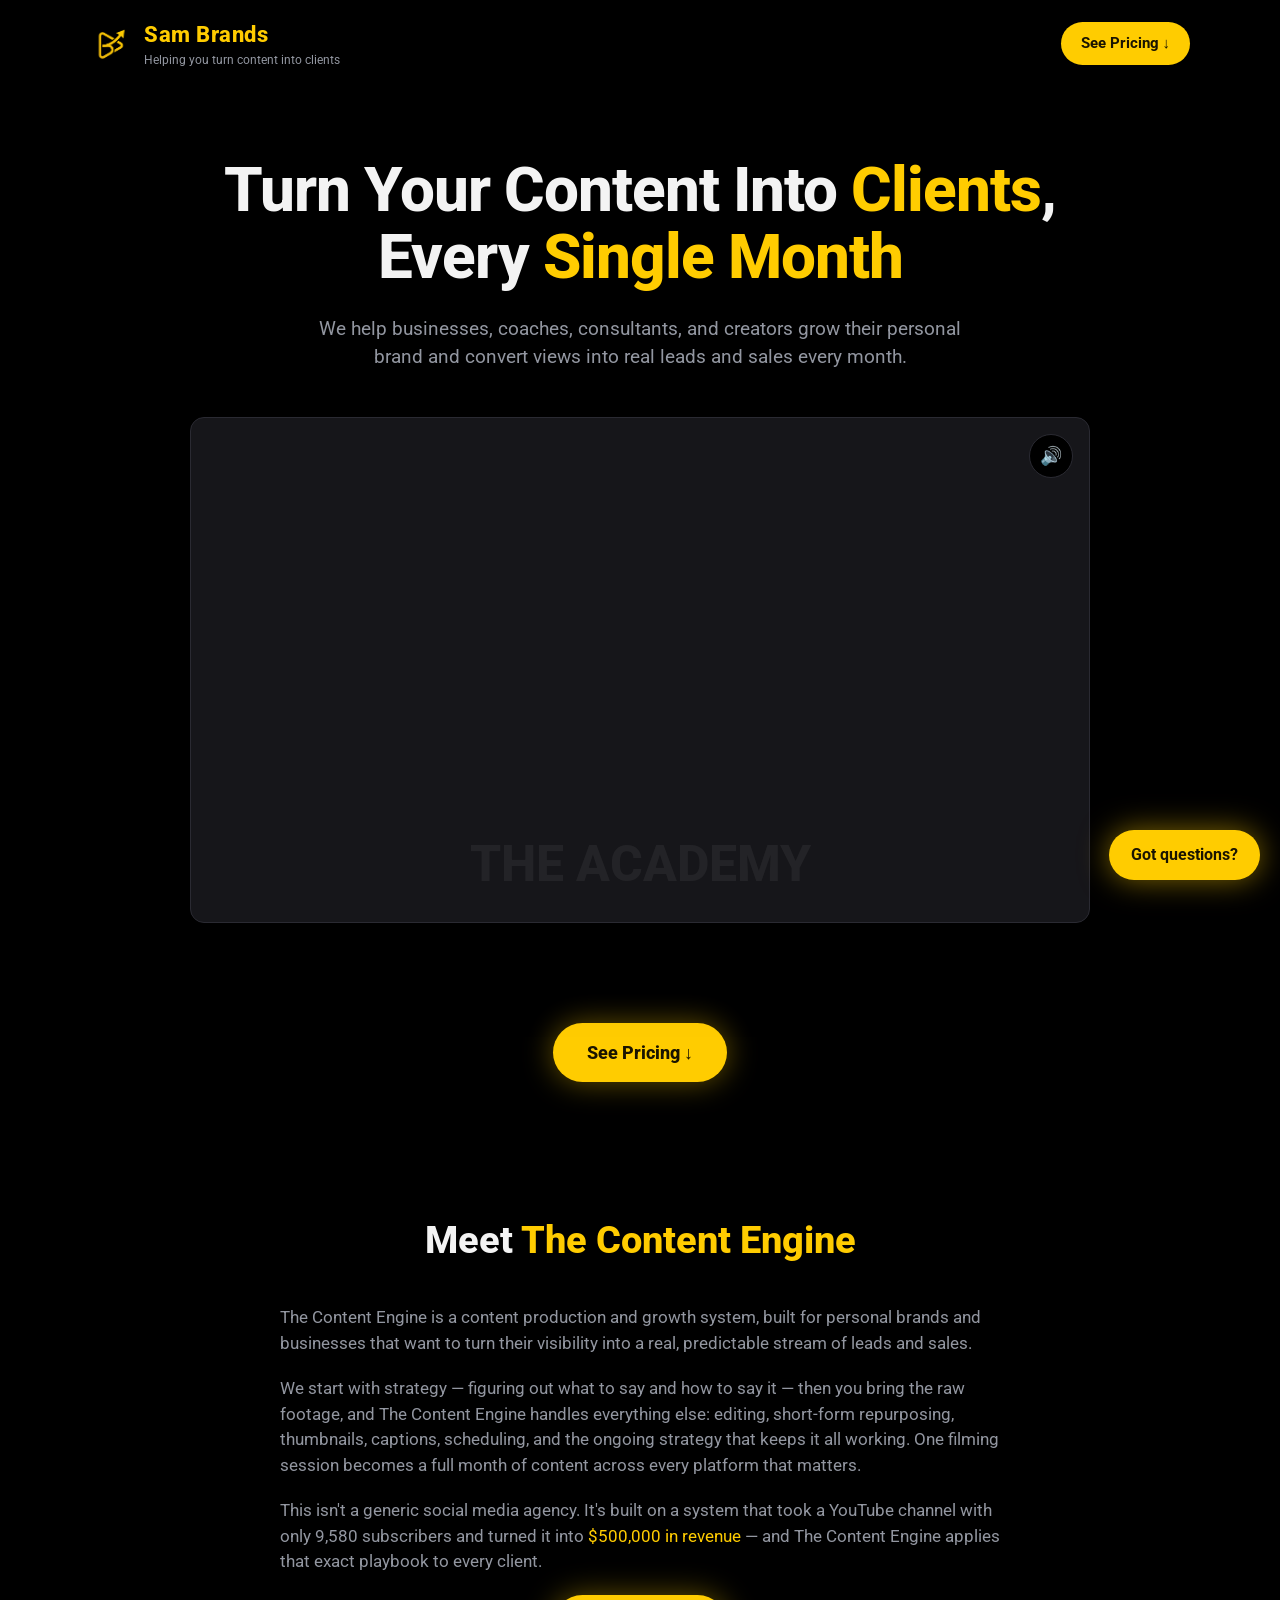
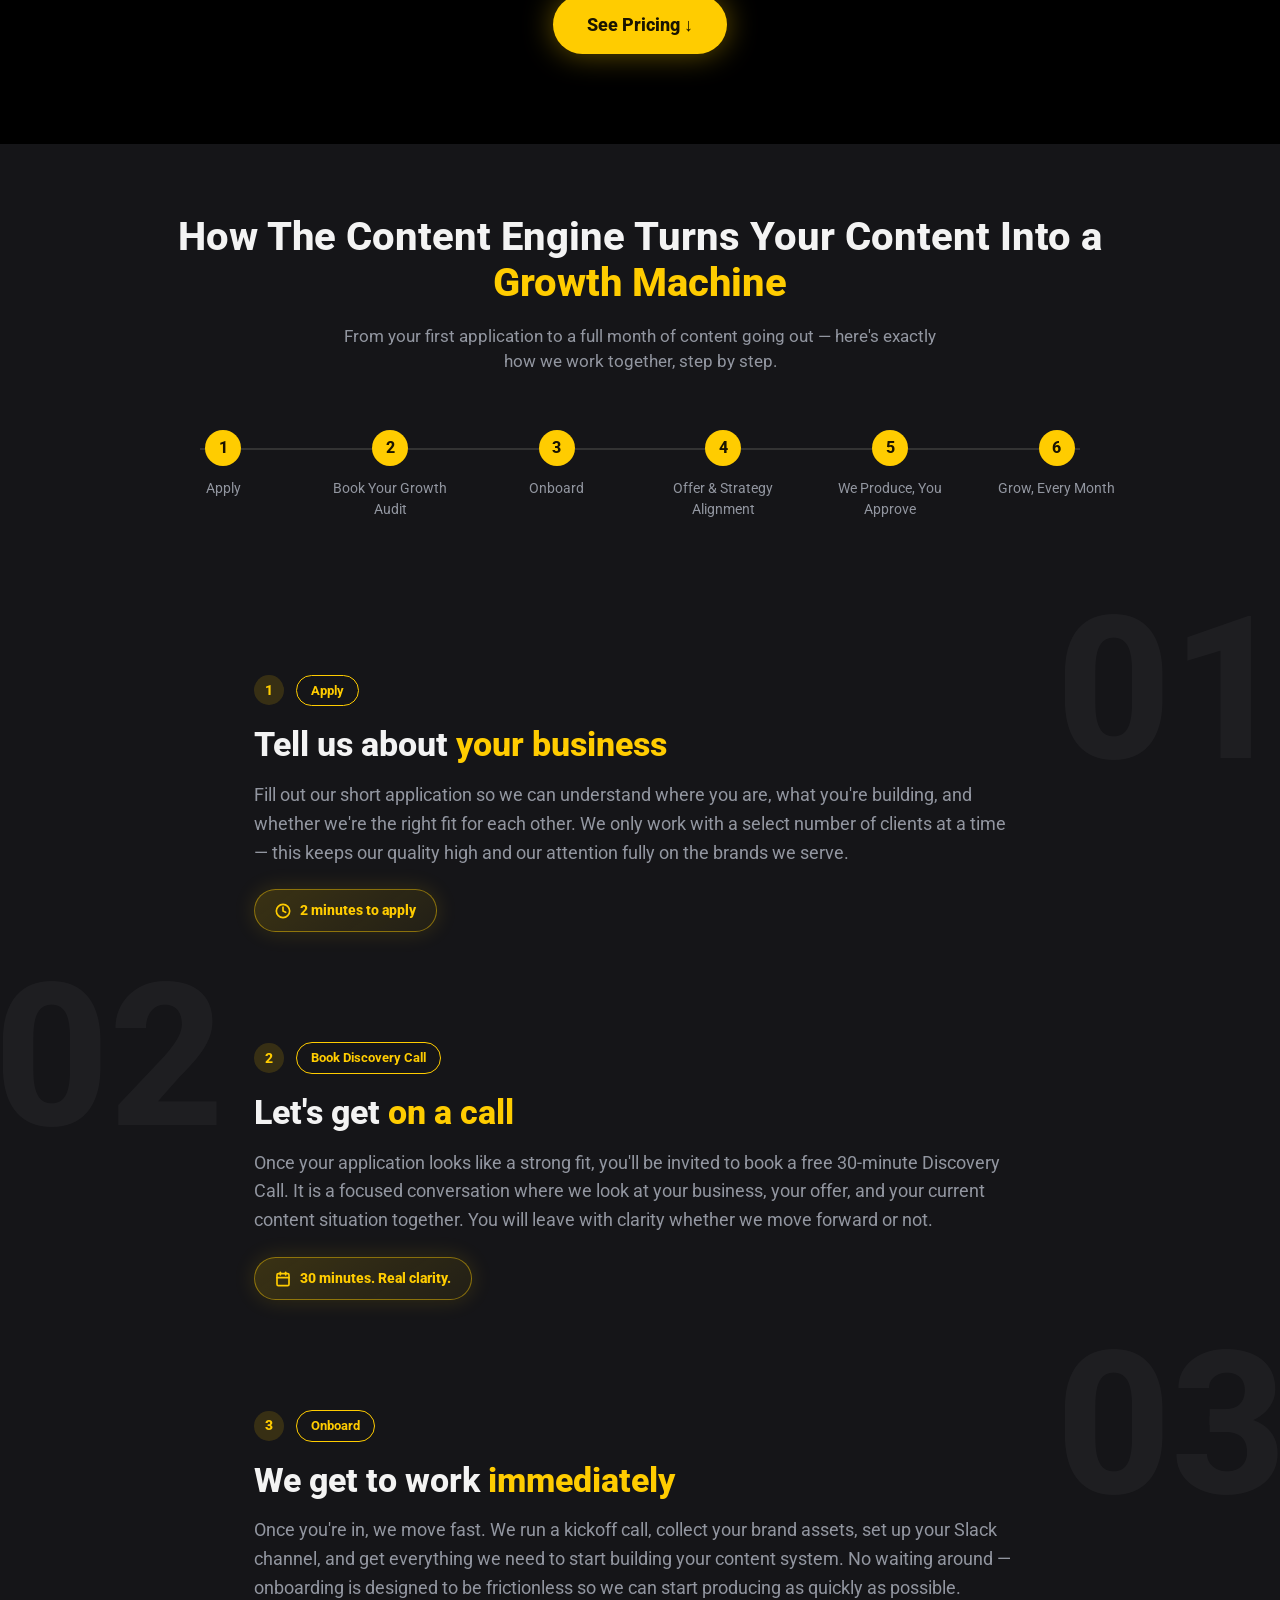
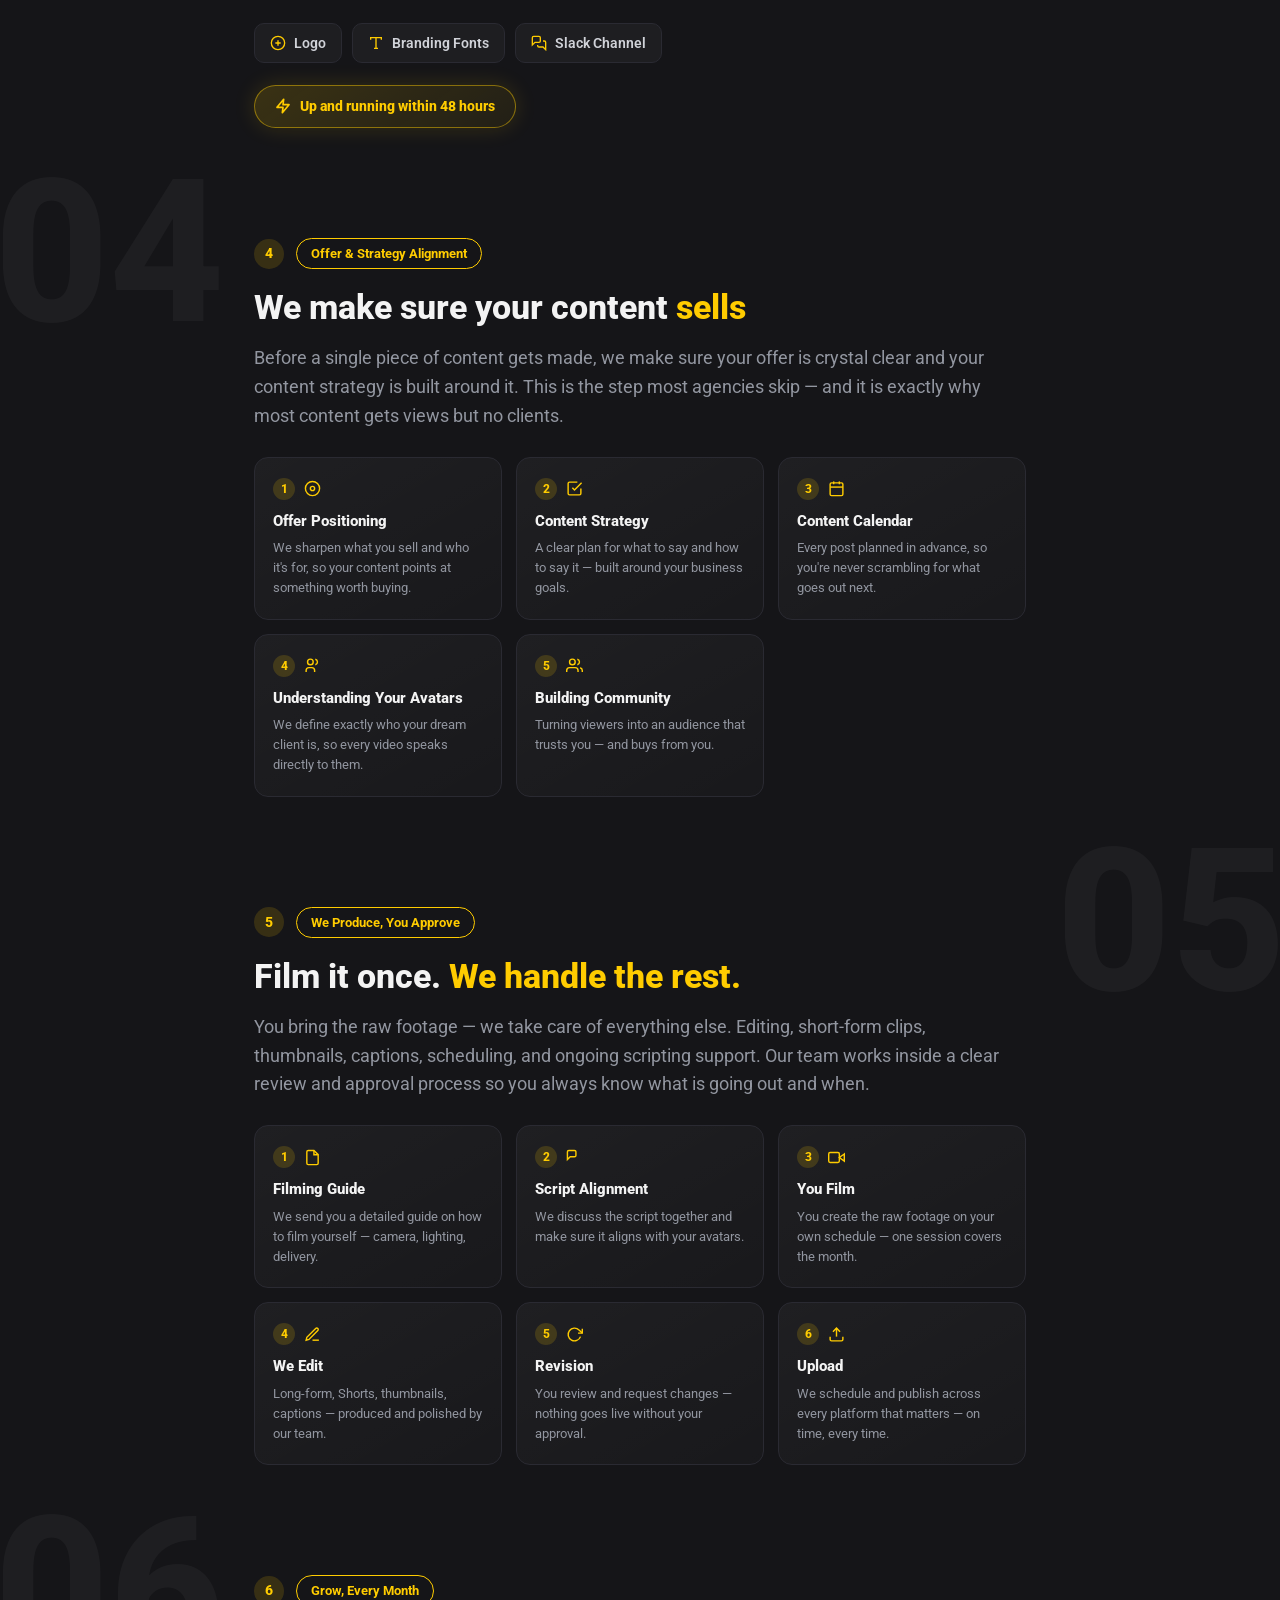
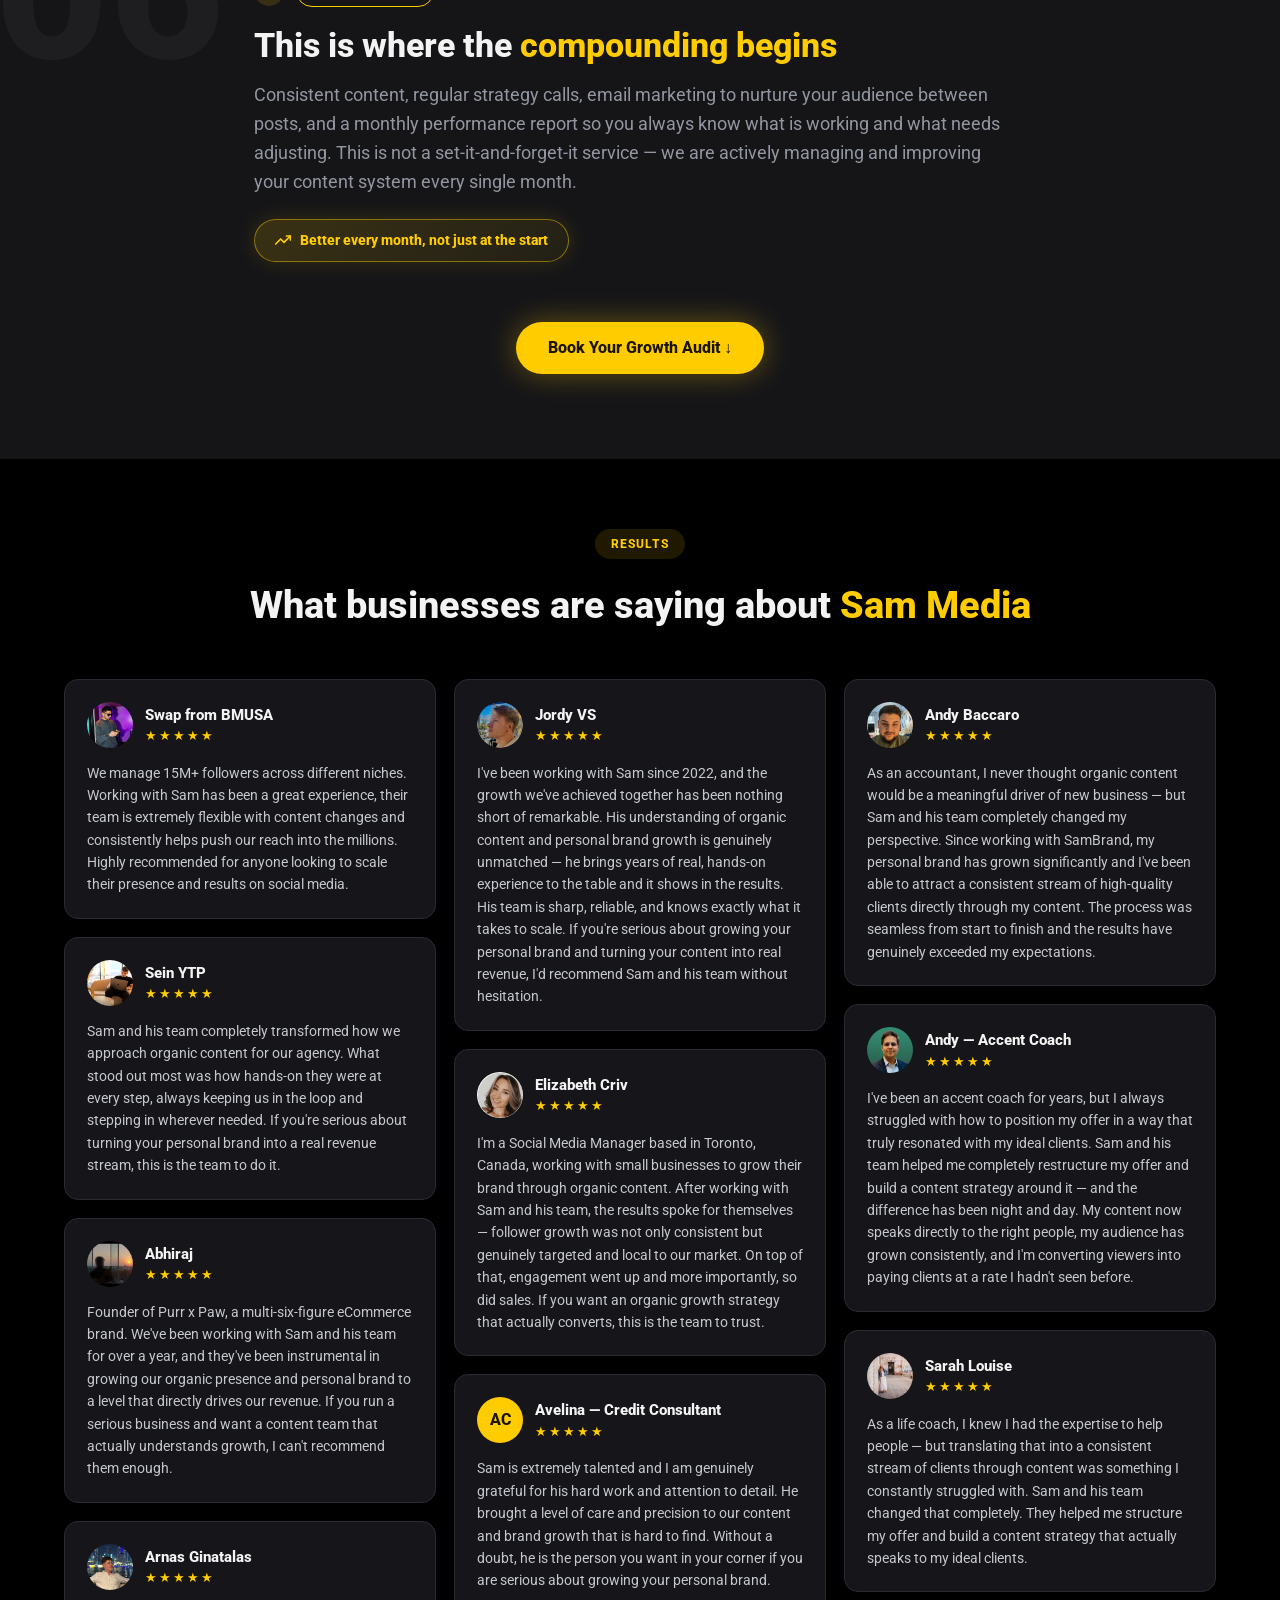
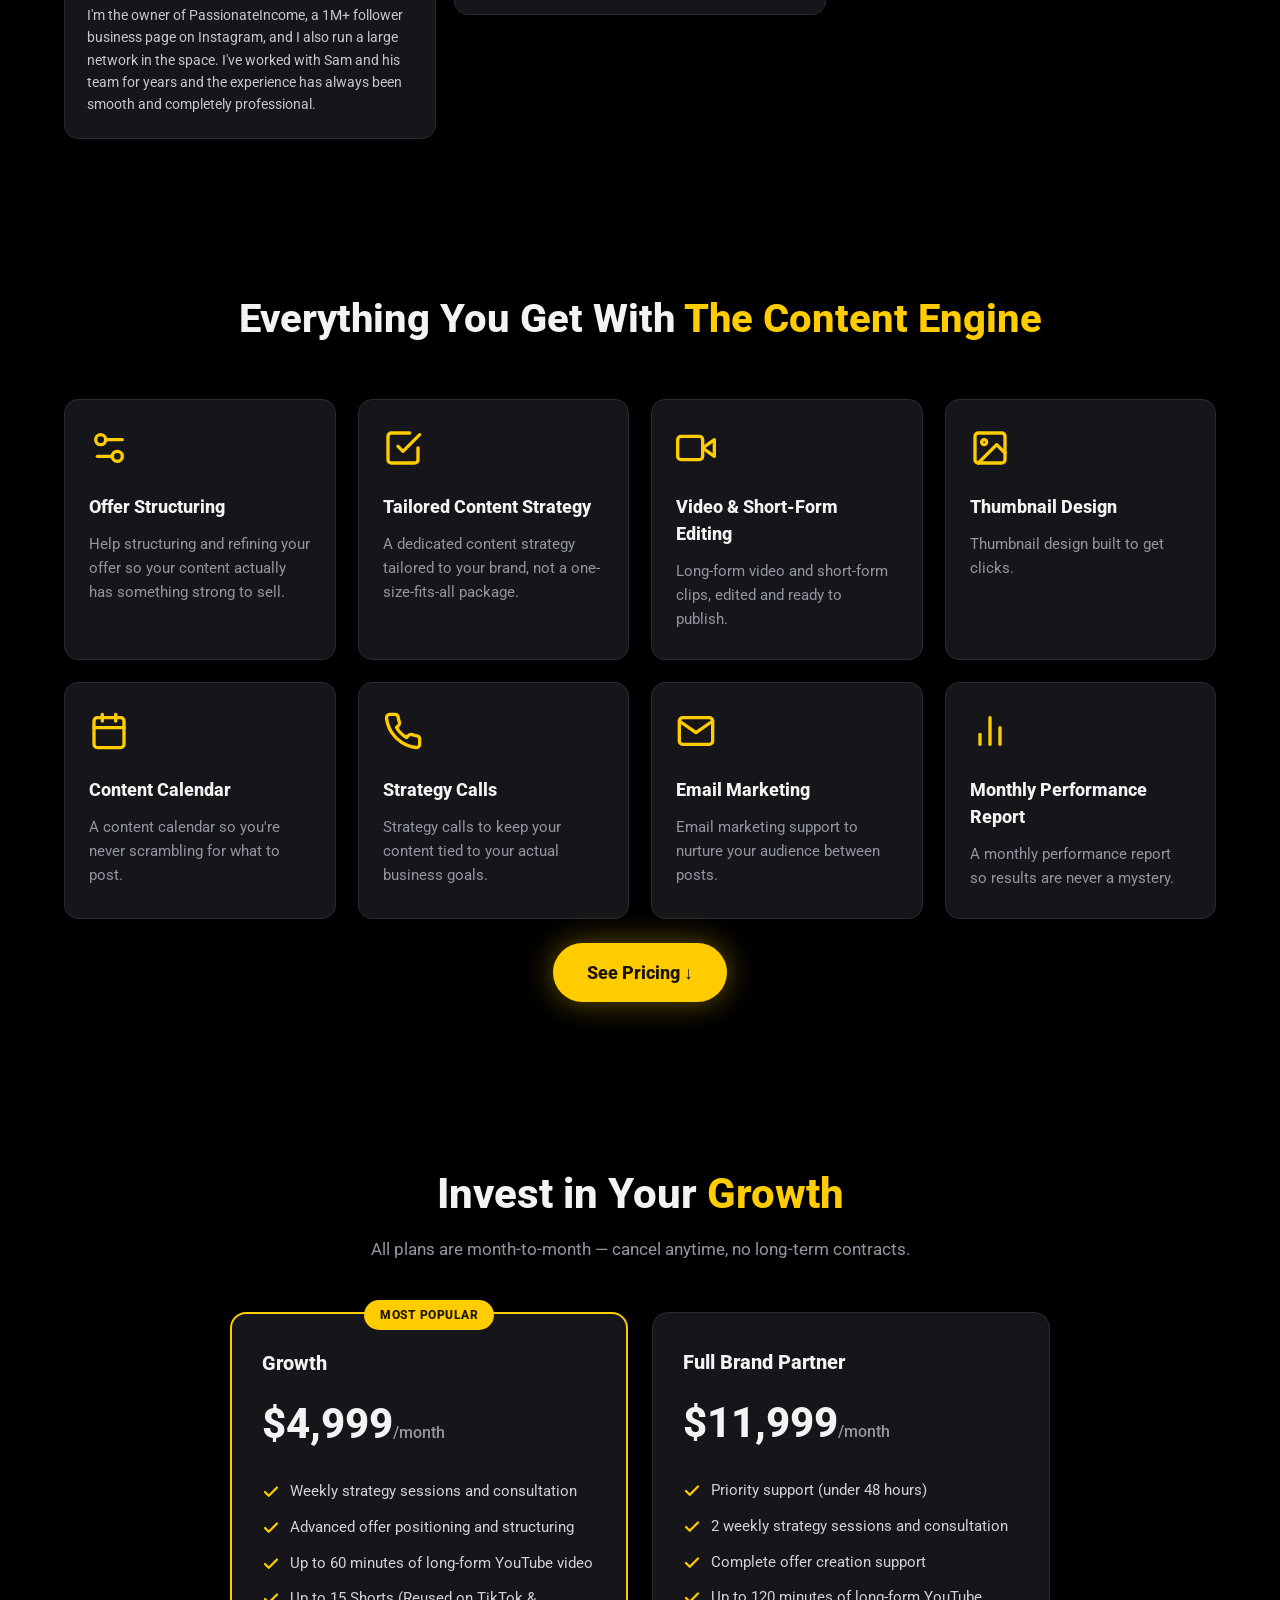
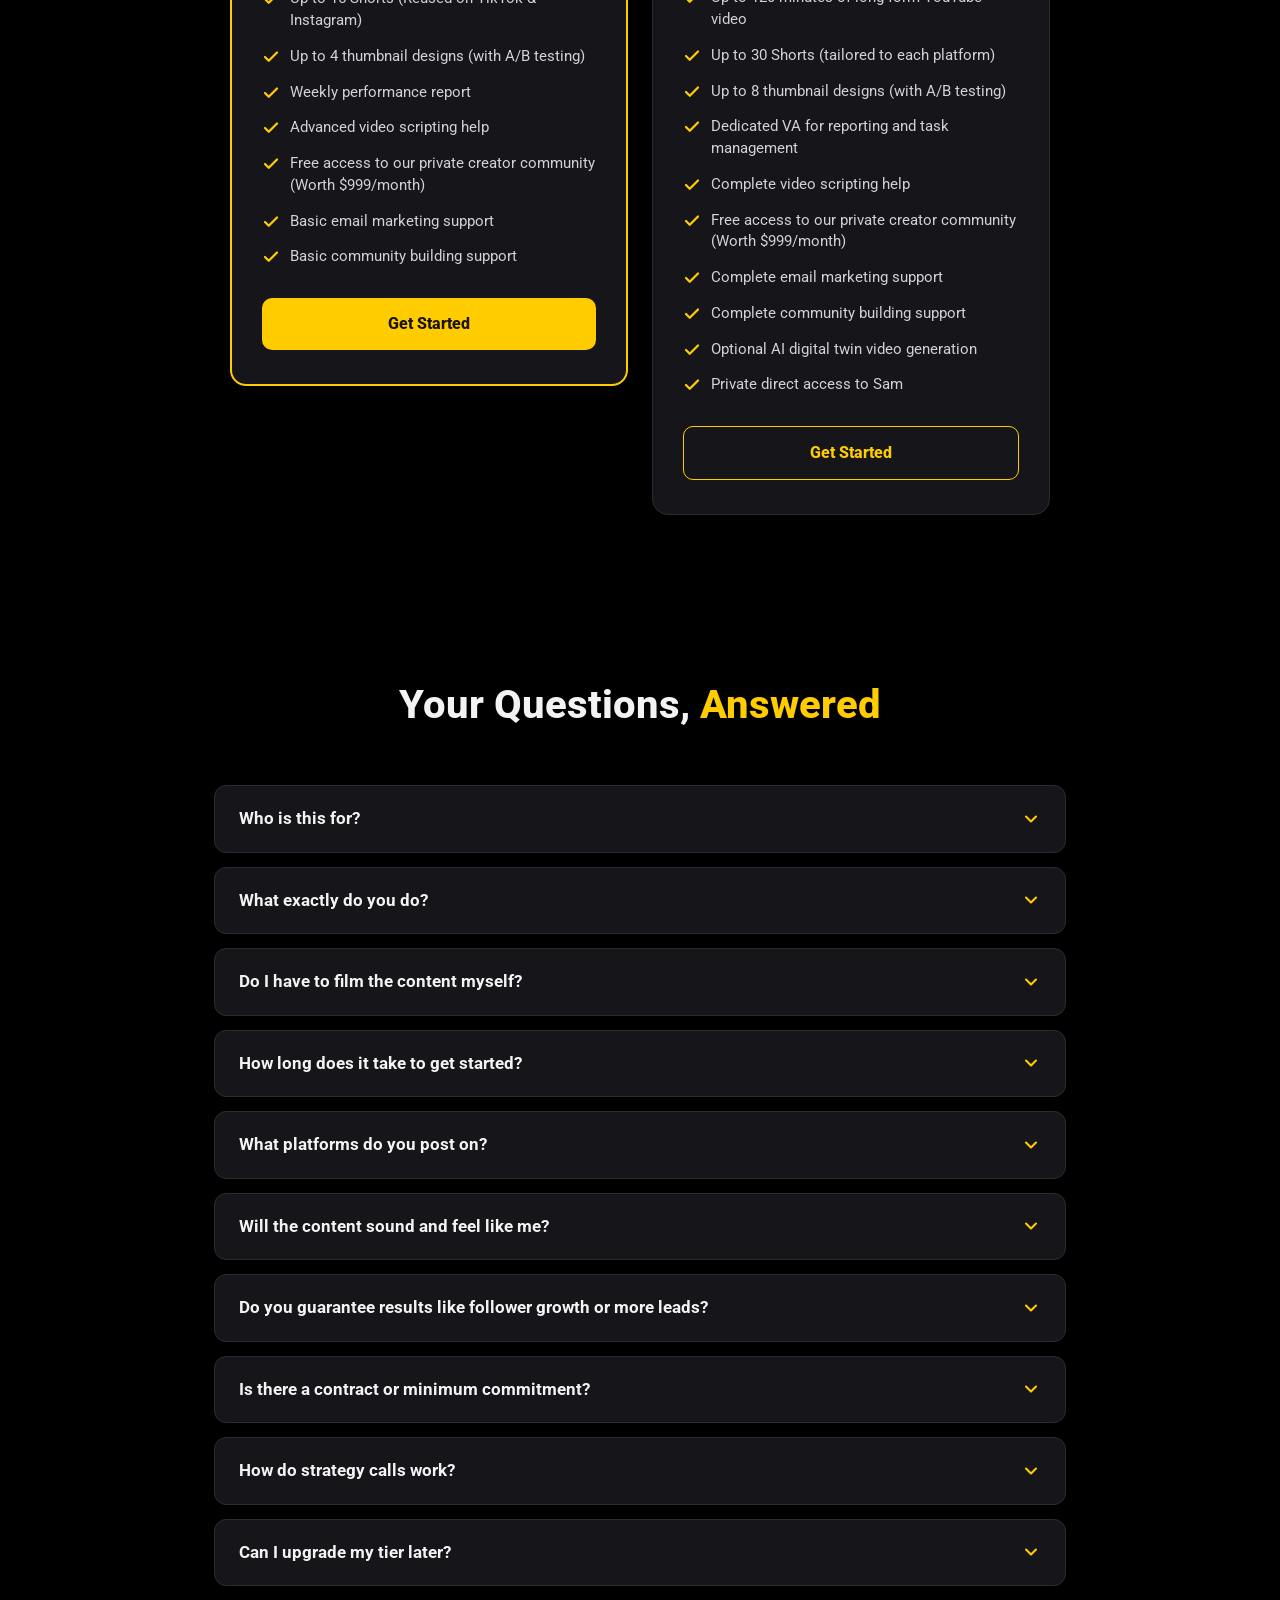
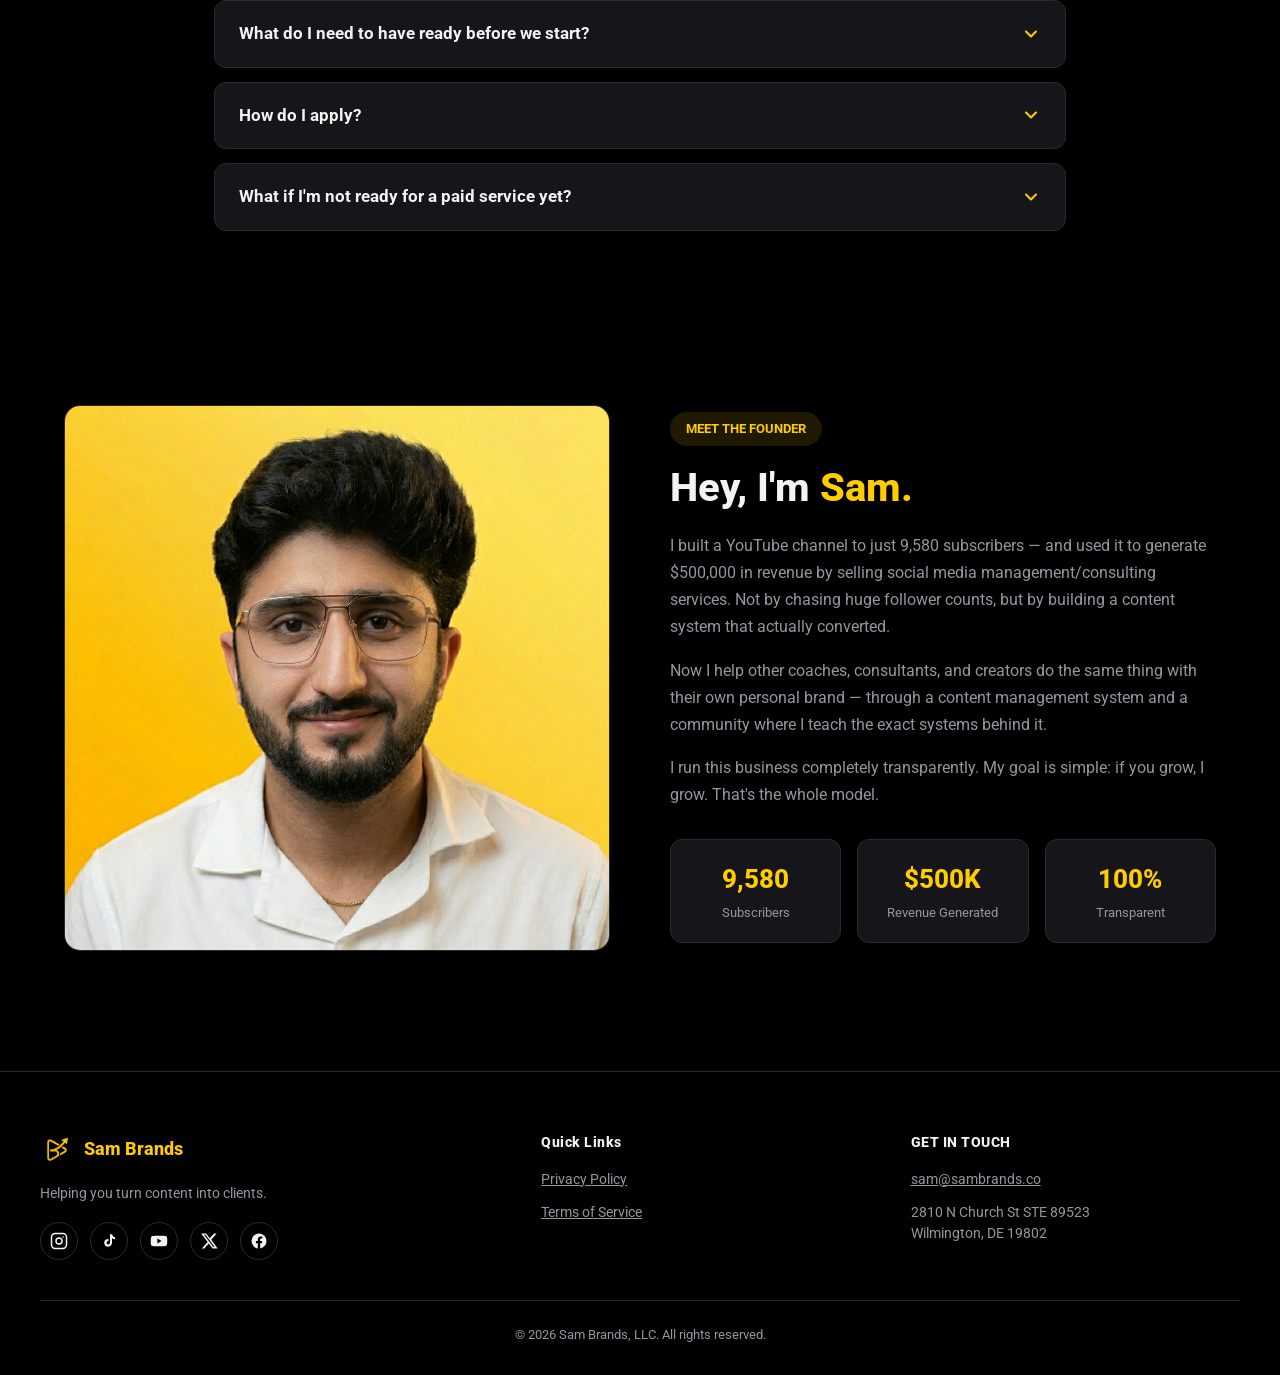
==== commit c942aac8: "all changes done" ====
--- a/index.html
+++ b/index.html
@@ -6,10 +6,11 @@
   <title>Sam Brands</title>
 
  
-  
+   <!-- Logo in the browser tab -->
+  <link rel="icon" href="images/fav.png" />
 
   <!-- Google font -->
-  <link href="https://fonts.googleapis.com/css2?family=Inter:wght@400;600;800;900&display=swap" rel="stylesheet" />
+  <link href="https://fonts.googleapis.com/css2?family=Roboto:wght@400;500;700;900&display=swap" rel="stylesheet">
 
   <!-- Our styles -->
   <link rel="stylesheet" href="css/styles.css" />
--- a/css/styles.css
+++ b/css/styles.css
@@ -20,7 +20,7 @@
 }
 
 body {
-  font-family: 'Inter', Arial, sans-serif;
+  font-family: 'Roboto', Arial, sans-serif;
   color: #f3f3f3;
   line-height: 1.5;
 
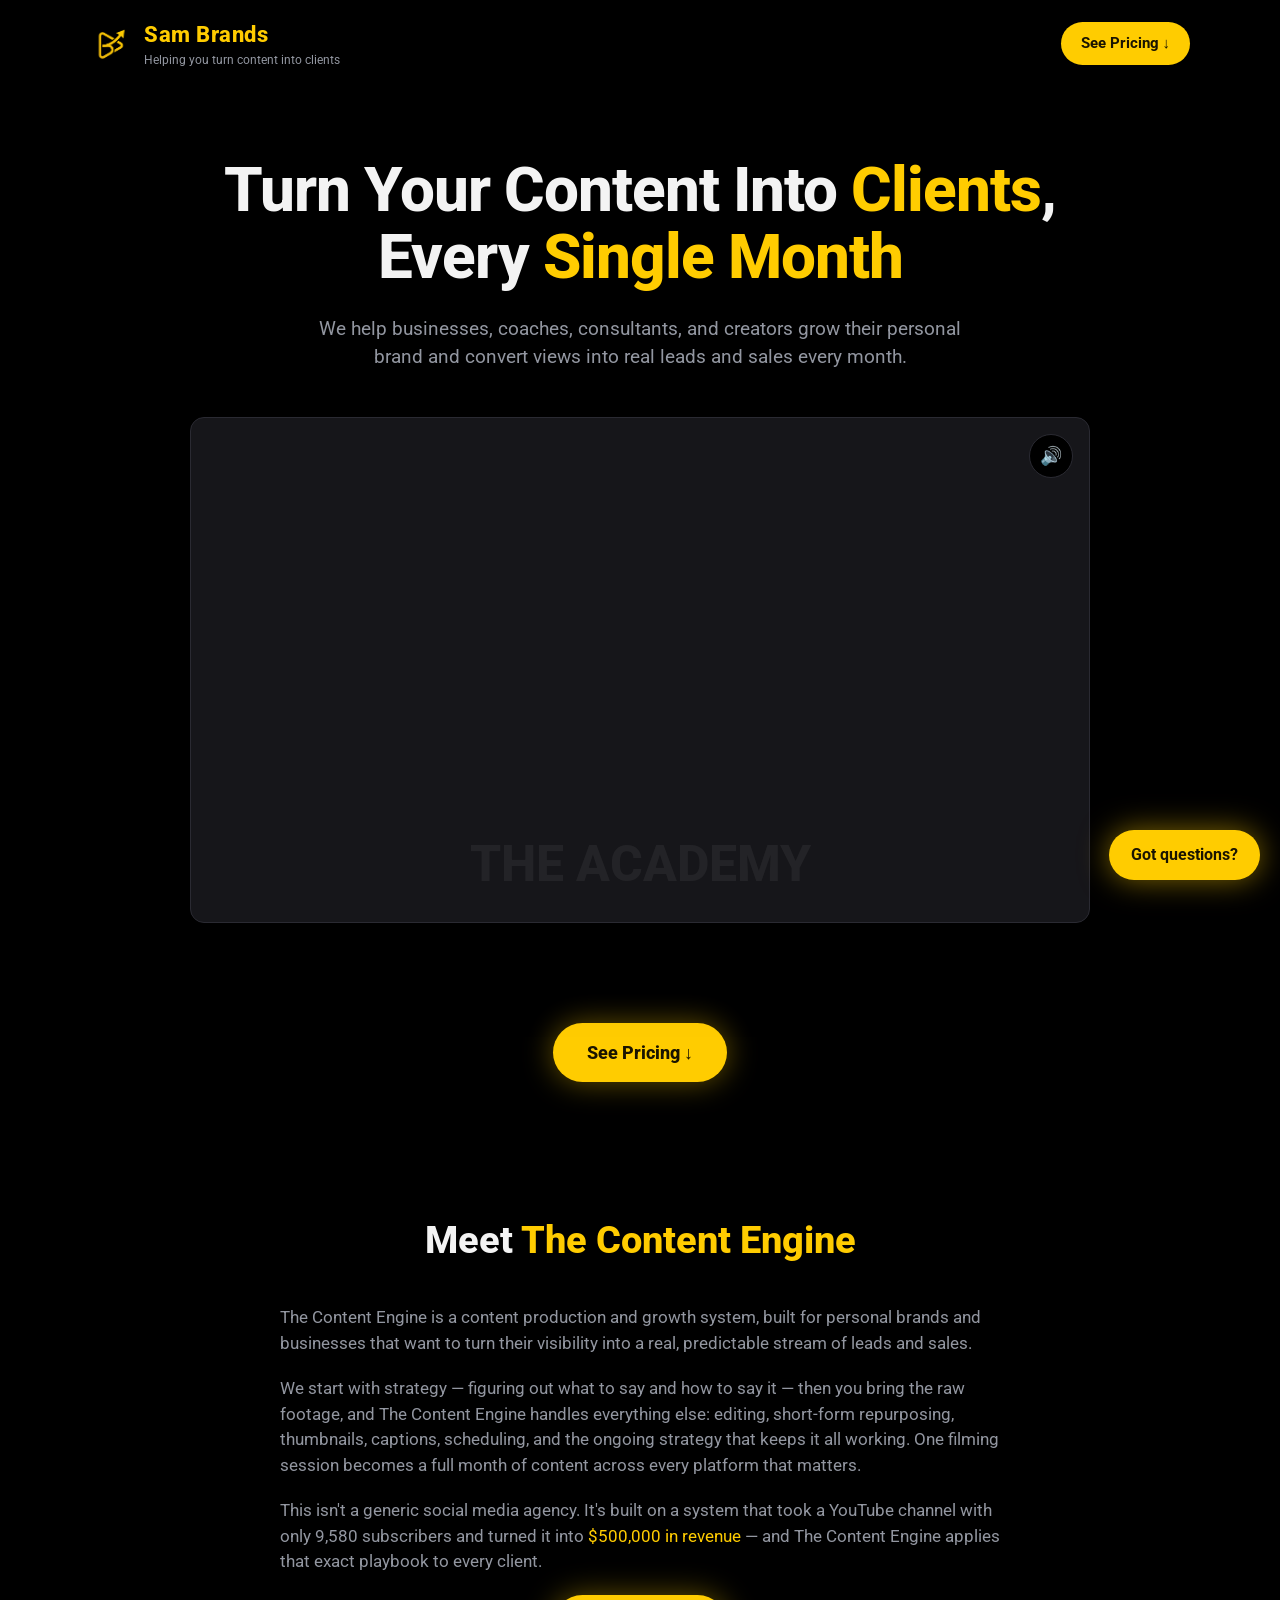
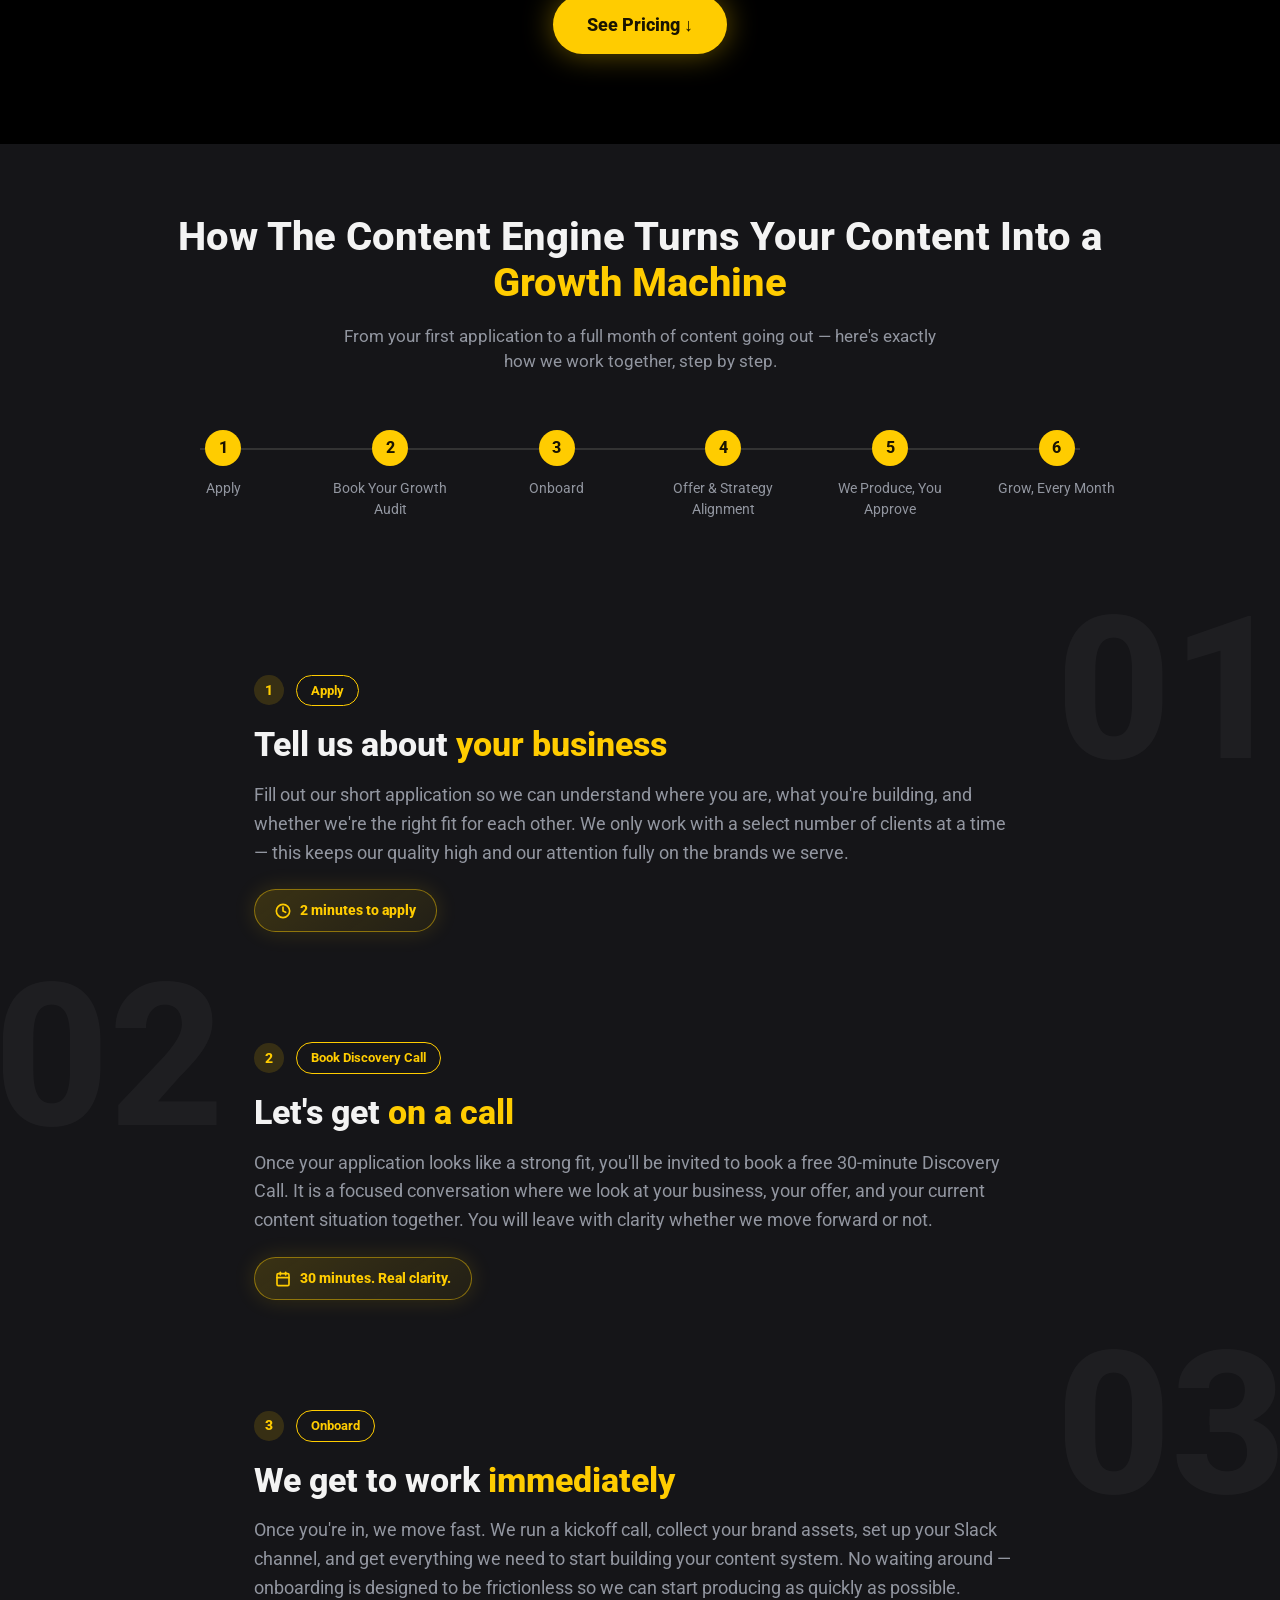
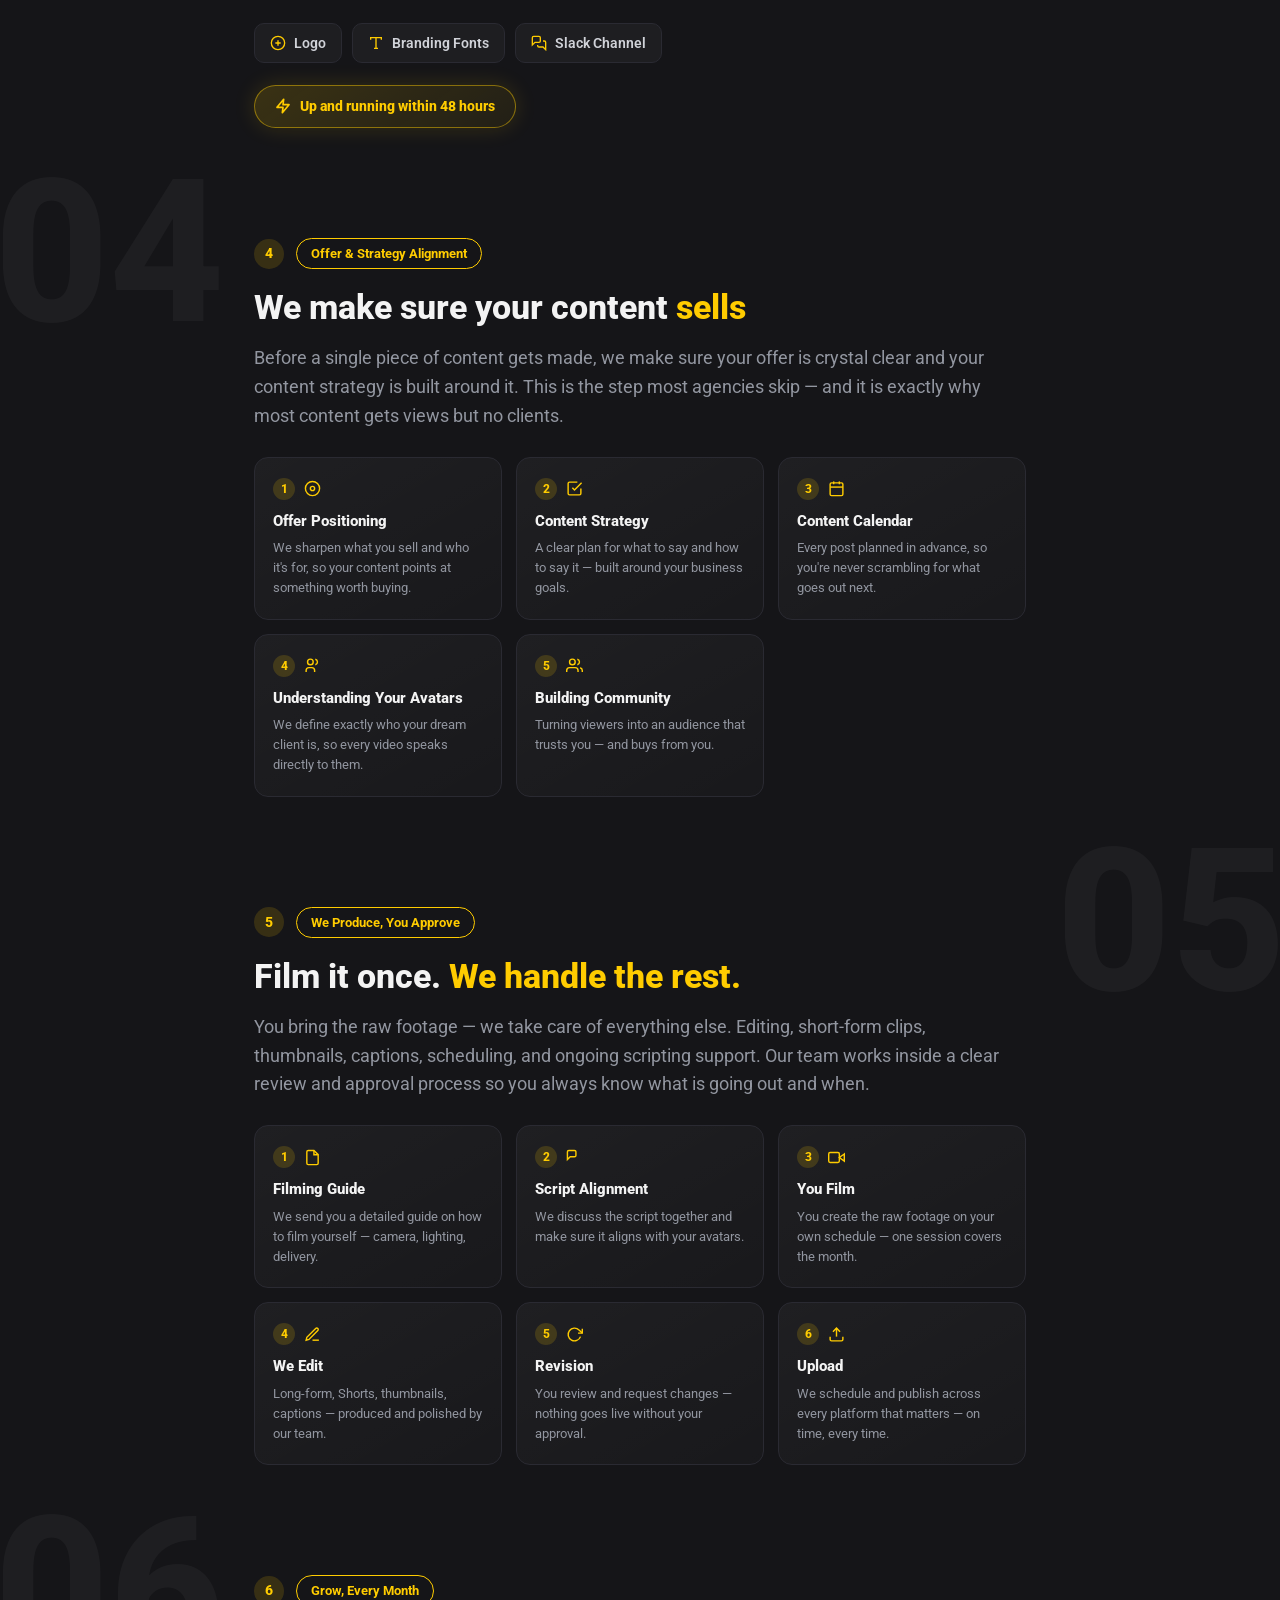
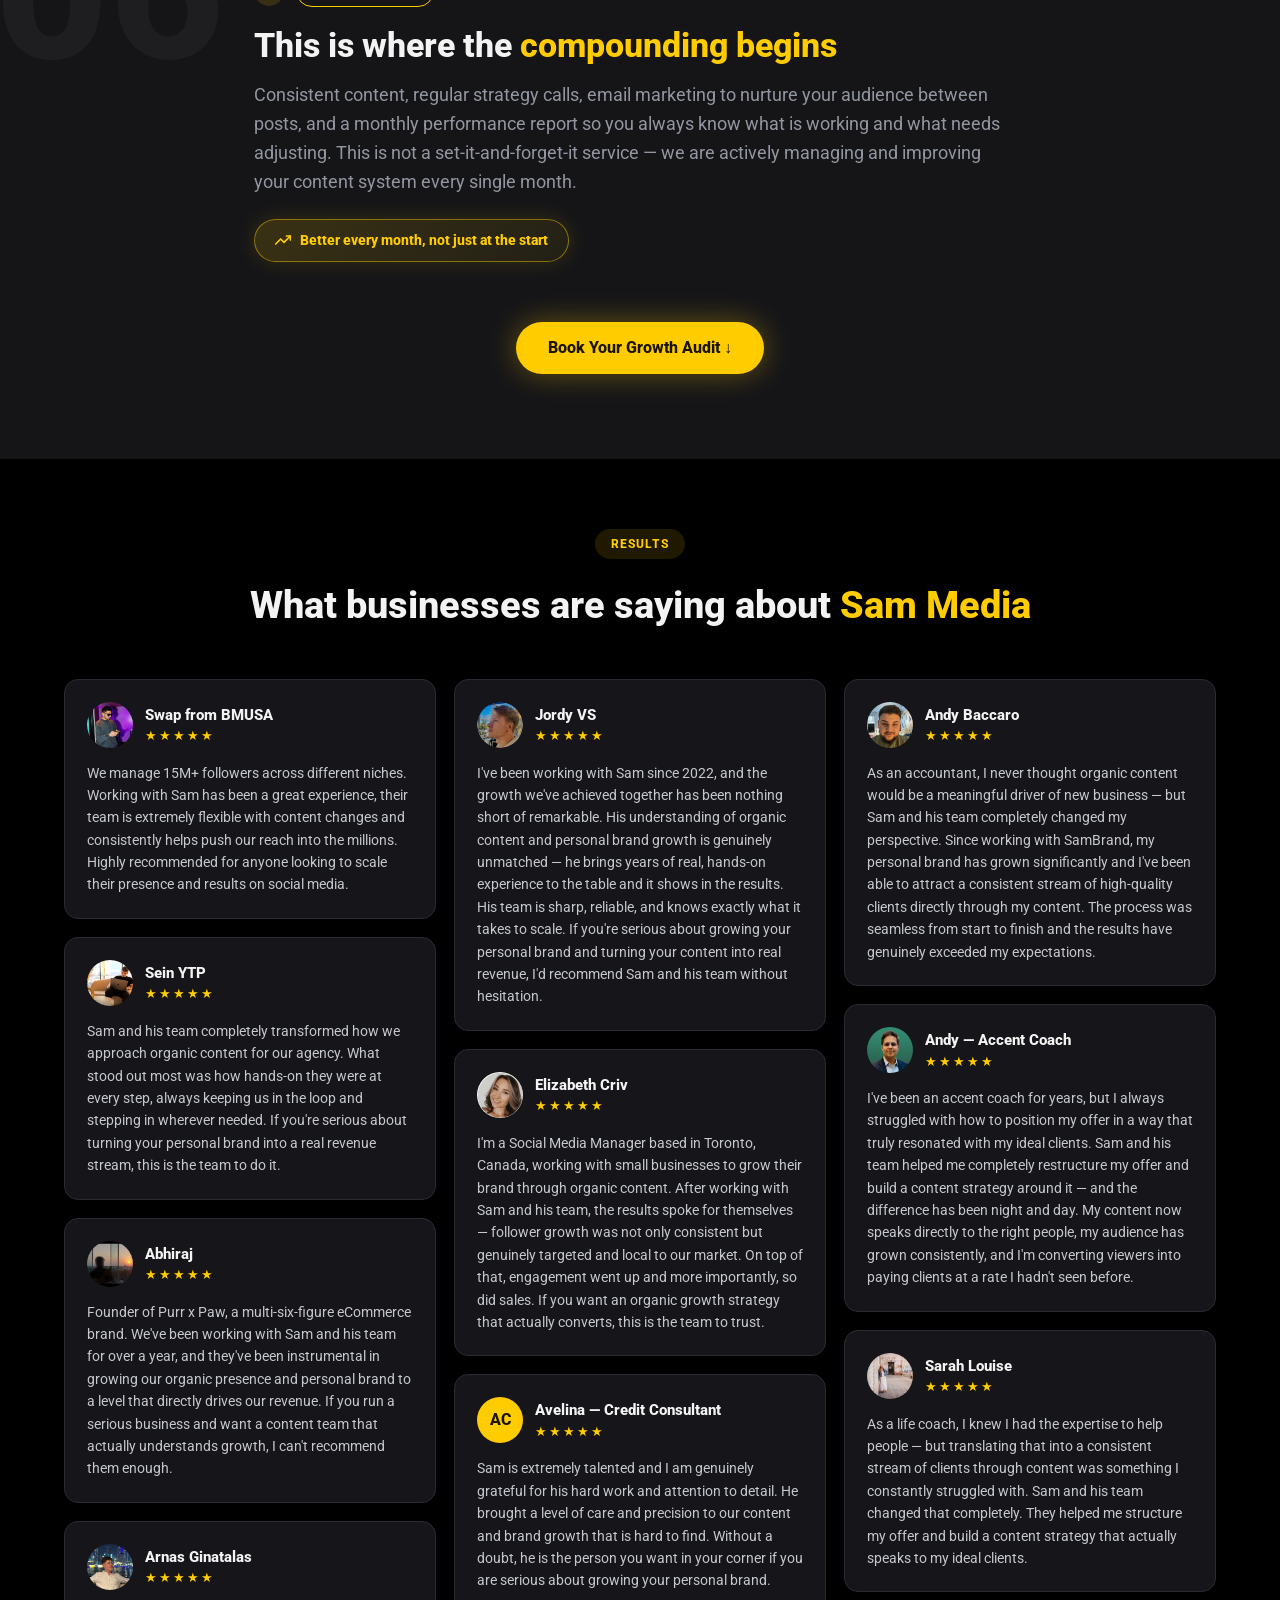
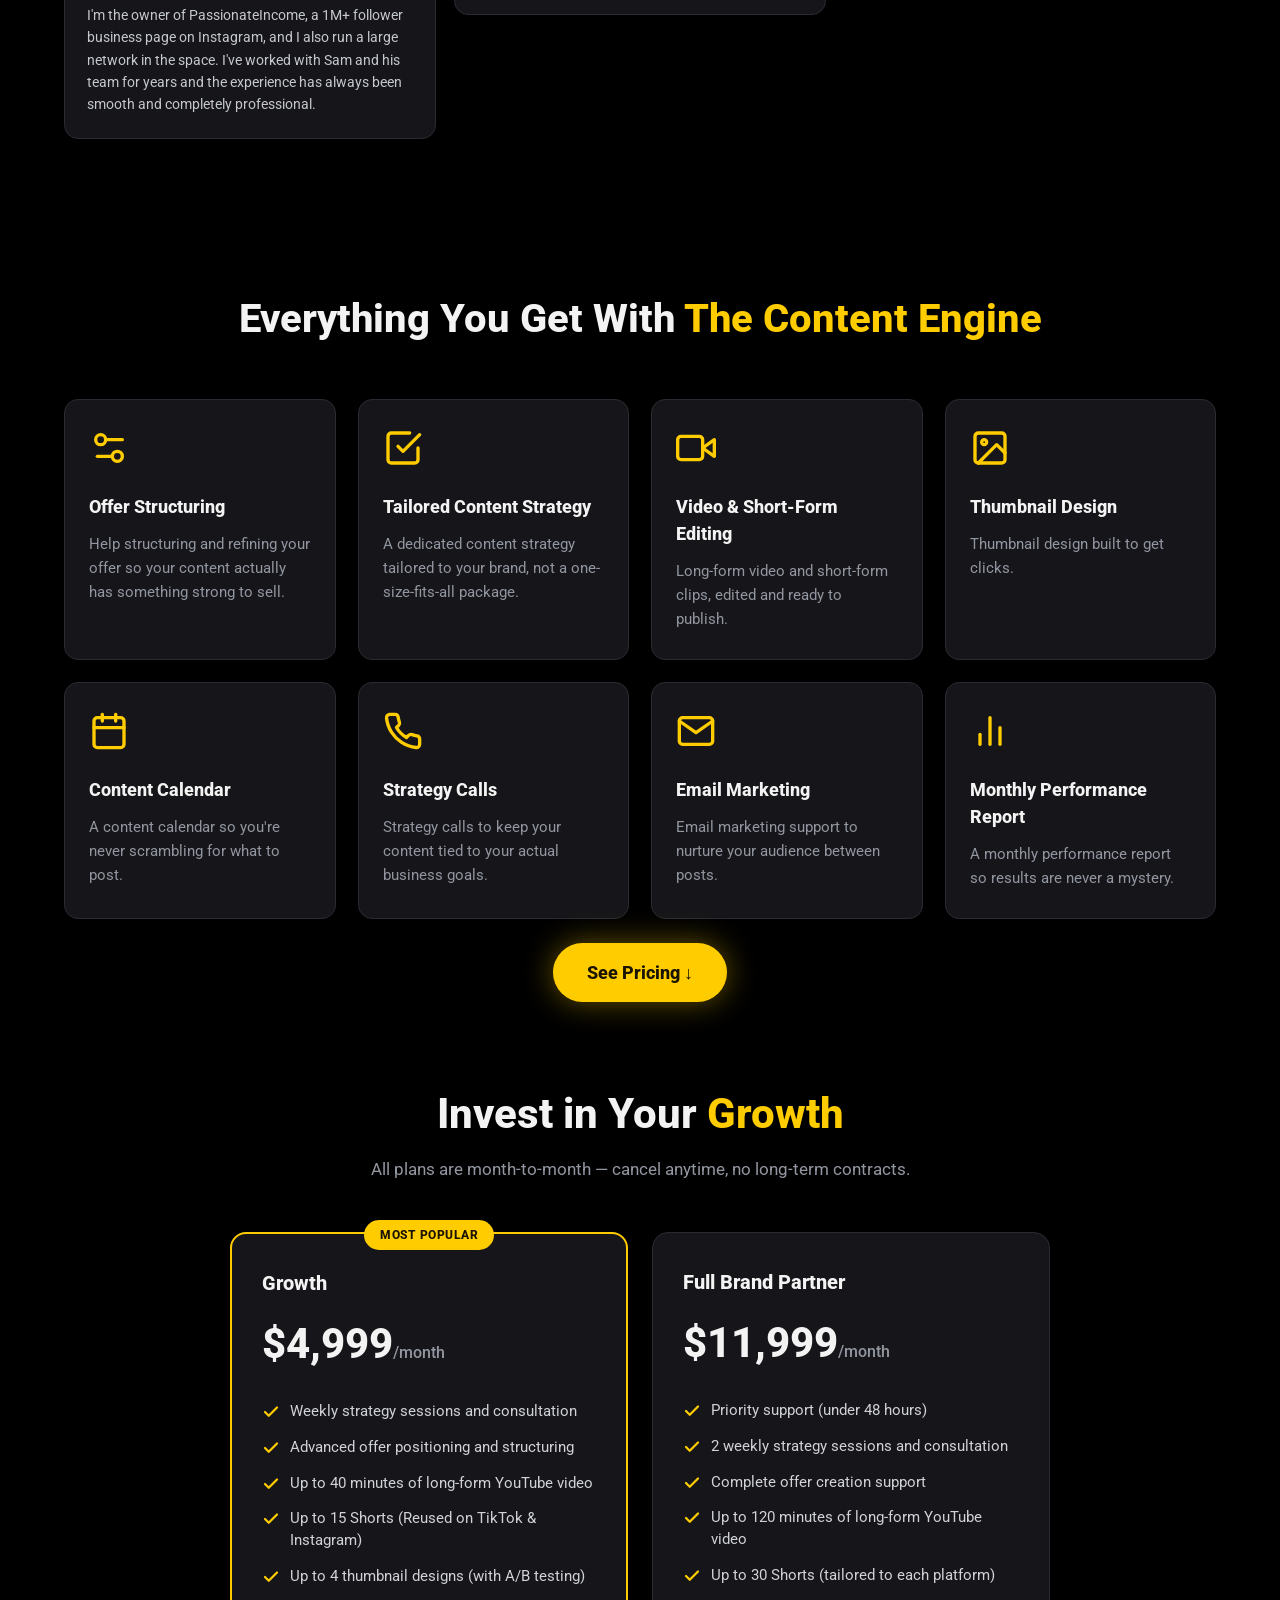
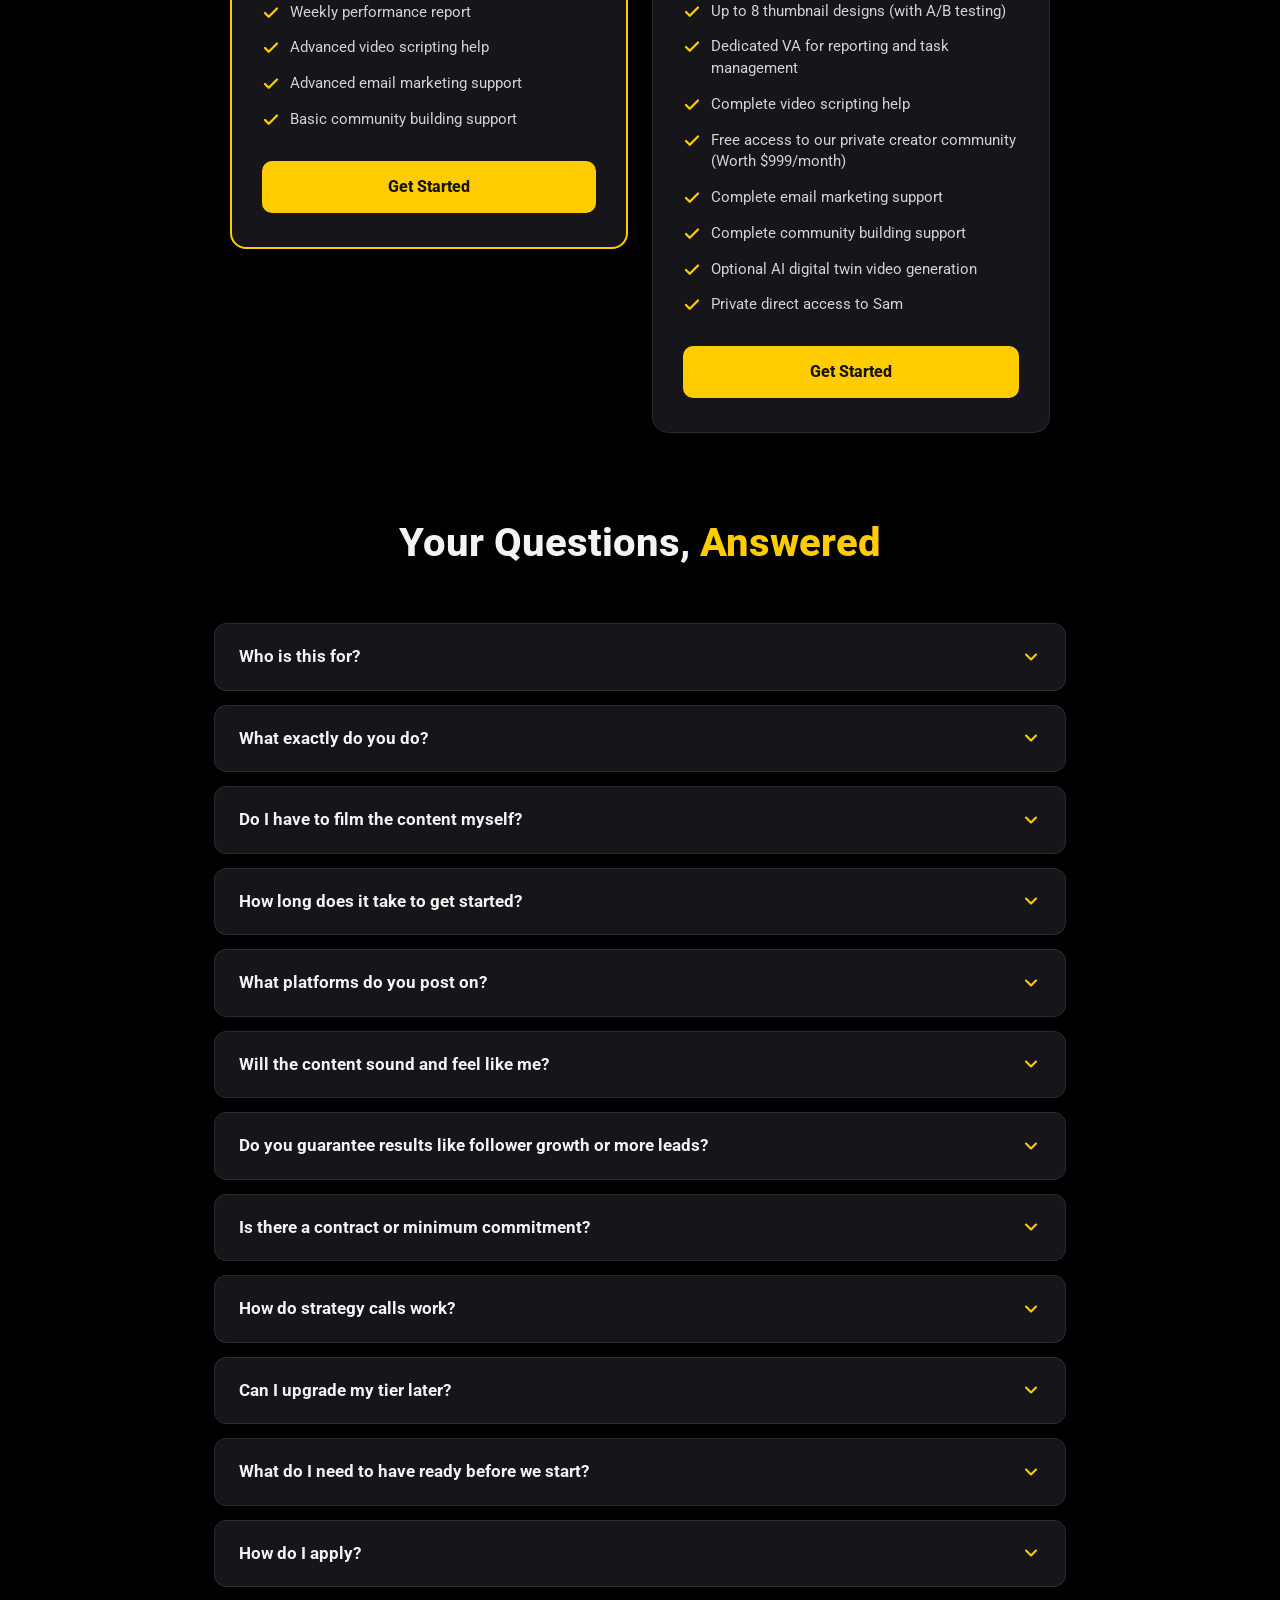
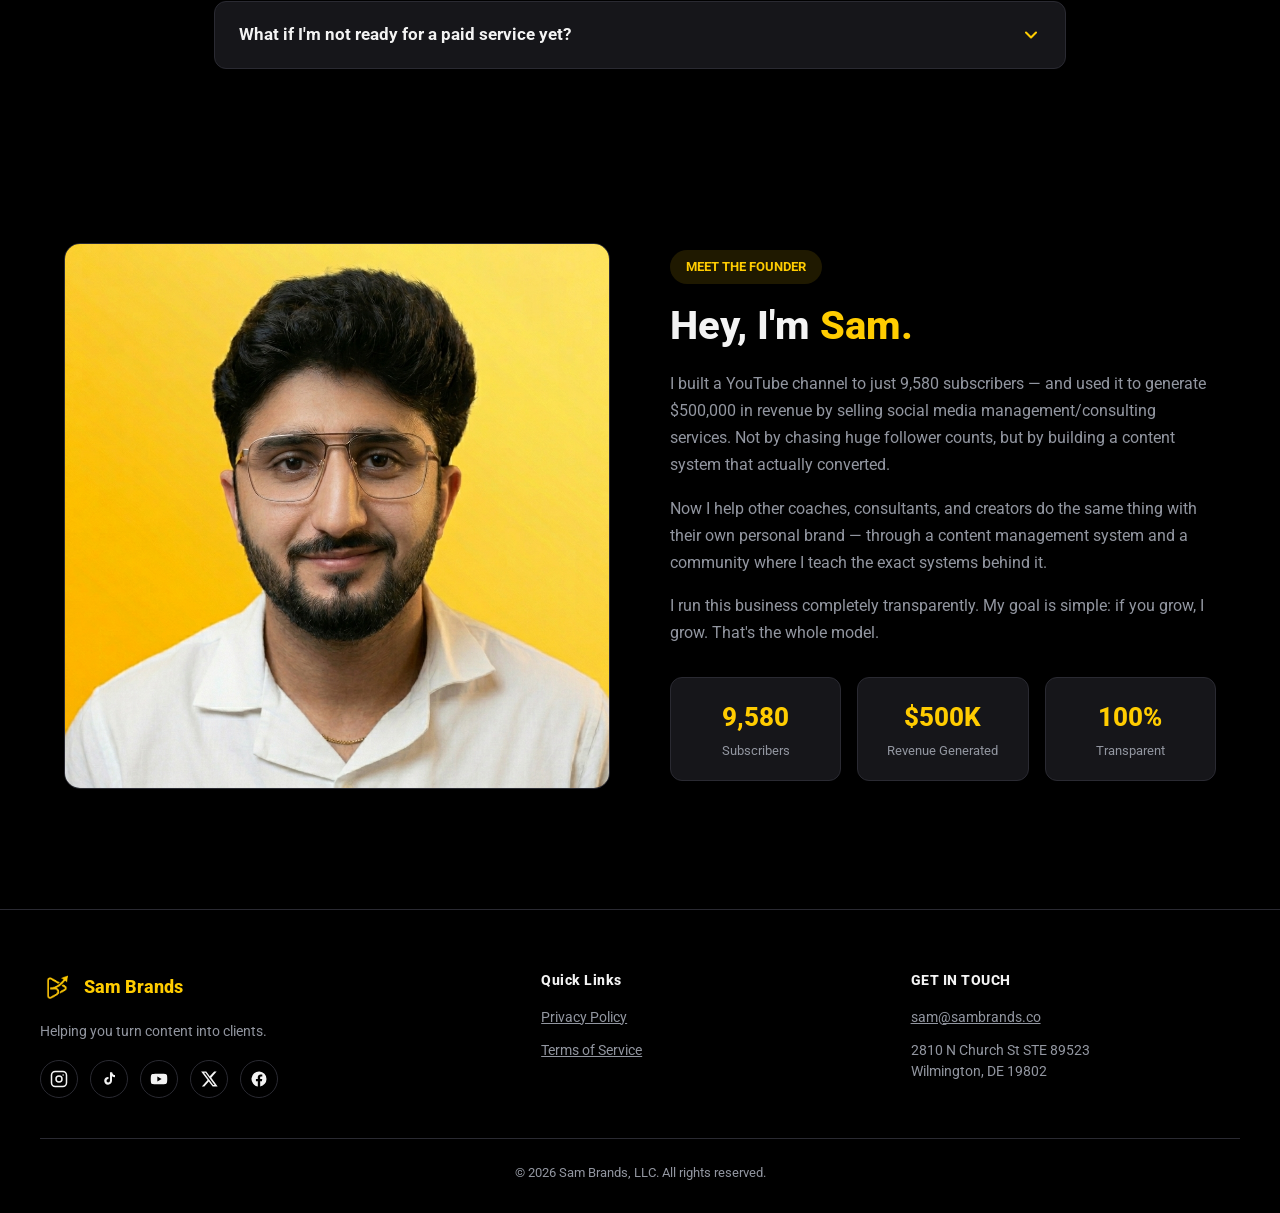
==== commit 919dcd31: "changes done" ====
--- a/index.html
+++ b/index.html
@@ -433,13 +433,12 @@
       <ul class="plan-features">
         <li><svg viewBox="0 0 24 24" fill="none" stroke="currentColor" stroke-width="3" stroke-linecap="round" stroke-linejoin="round"><polyline points="20 6 9 17 4 12"/></svg>Weekly strategy sessions and consultation</li>
         <li><svg viewBox="0 0 24 24" fill="none" stroke="currentColor" stroke-width="3" stroke-linecap="round" stroke-linejoin="round"><polyline points="20 6 9 17 4 12"/></svg>Advanced offer positioning and structuring</li>
-        <li><svg viewBox="0 0 24 24" fill="none" stroke="currentColor" stroke-width="3" stroke-linecap="round" stroke-linejoin="round"><polyline points="20 6 9 17 4 12"/></svg>Up to 60 minutes of long-form YouTube video</li>
+        <li><svg viewBox="0 0 24 24" fill="none" stroke="currentColor" stroke-width="3" stroke-linecap="round" stroke-linejoin="round"><polyline points="20 6 9 17 4 12"/></svg>Up to 40 minutes of long-form YouTube video</li>
         <li><svg viewBox="0 0 24 24" fill="none" stroke="currentColor" stroke-width="3" stroke-linecap="round" stroke-linejoin="round"><polyline points="20 6 9 17 4 12"/></svg>Up to 15 Shorts (Reused on TikTok &amp; Instagram)</li>
         <li><svg viewBox="0 0 24 24" fill="none" stroke="currentColor" stroke-width="3" stroke-linecap="round" stroke-linejoin="round"><polyline points="20 6 9 17 4 12"/></svg>Up to 4 thumbnail designs (with A/B testing)</li>
         <li><svg viewBox="0 0 24 24" fill="none" stroke="currentColor" stroke-width="3" stroke-linecap="round" stroke-linejoin="round"><polyline points="20 6 9 17 4 12"/></svg>Weekly performance report</li>
         <li><svg viewBox="0 0 24 24" fill="none" stroke="currentColor" stroke-width="3" stroke-linecap="round" stroke-linejoin="round"><polyline points="20 6 9 17 4 12"/></svg>Advanced video scripting help</li>
-        <li><svg viewBox="0 0 24 24" fill="none" stroke="currentColor" stroke-width="3" stroke-linecap="round" stroke-linejoin="round"><polyline points="20 6 9 17 4 12"/></svg>Free access to our private creator community (Worth $999/month)</li>
-        <li><svg viewBox="0 0 24 24" fill="none" stroke="currentColor" stroke-width="3" stroke-linecap="round" stroke-linejoin="round"><polyline points="20 6 9 17 4 12"/></svg>Basic email marketing support</li>
+        <li><svg viewBox="0 0 24 24" fill="none" stroke="currentColor" stroke-width="3" stroke-linecap="round" stroke-linejoin="round"><polyline points="20 6 9 17 4 12"/></svg>Advanced email marketing support</li>
         <li><svg viewBox="0 0 24 24" fill="none" stroke="currentColor" stroke-width="3" stroke-linecap="round" stroke-linejoin="round"><polyline points="20 6 9 17 4 12"/></svg>Basic community building support</li>
       </ul>
       <a href="#pricing" class="plan-button">Get Started</a>
--- a/css/styles.css
+++ b/css/styles.css
@@ -654,7 +654,7 @@
 .pricing {
   max-width: 1250px;
   margin: 0 auto;
-  padding: 80px 24px;
+ /* padding: 80px 24px;*/
   text-align: center;
 }
 
@@ -714,12 +714,12 @@
   text-decoration: none;
   padding: 14px; border-radius: 10px;
 }
-/* outline style for the non-popular cards' buttons */
+/* outline style for the non-popular cards' buttons 
 .price-card:not(.popular) .plan-button {
   background: transparent;
   color: var(--yellow);
   border: 1px solid var(--yellow);
-}
+}*/
 
 /* phones: stack the cards */
 @media (max-width: 900px) {
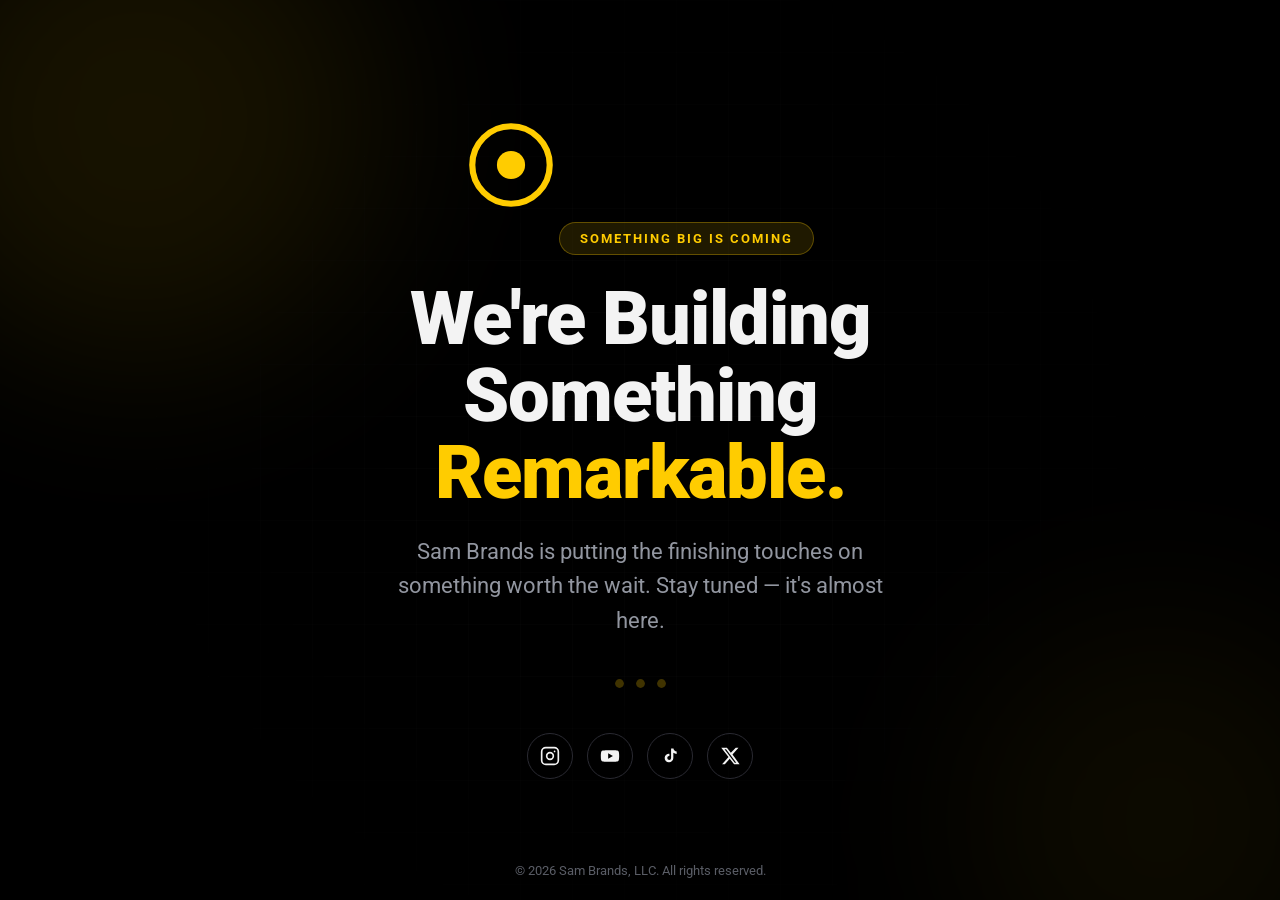
==== commit 93cacc8a: "all done" ====
--- a/index.html
+++ b/index.html
@@ -1,608 +1,93 @@
 <!DOCTYPE html>
 <html lang="en">
 <head>
-  <meta charset="UTF-8" />
-  <meta name="viewport" content="width=device-width, initial-scale=1.0" />
-  <title>Sam Brands</title>
+<meta charset="UTF-8">
+<meta name="viewport" content="width=device-width, initial-scale=1.0">
+<title>Sam Brands — Coming Soon</title>
+<link rel="icon" href="/images/favicon.png">
+<link href="https://fonts.googleapis.com/css2?family=Roboto:wght@400;500;700;900&display=swap" rel="stylesheet">
+<style>
+:root{ --yellow:#FFCC00; --dark-text:#1a1400; --gray:#9296a0; --card:#16161a; --border:#2a2a32; }
+*{margin:0;padding:0;box-sizing:border-box;}
+body{
+  font-family:'Roboto',Arial,sans-serif;color:#f3f3f3;
+  background:#000;min-height:100vh;overflow:hidden;position:relative;
+  display:flex;align-items:center;justify-content:center;text-align:center;padding:24px;
+}
 
- 
-   <!-- Logo in the browser tab -->
-  <link rel="icon" href="images/fav.png" />
+/* animated glow orbs in the background */
+.orb{position:fixed;border-radius:50%;filter:blur(90px);opacity:.5;z-index:0;pointer-events:none;}
+.orb1{width:480px;height:480px;background:rgba(255,204,0,0.18);top:-120px;left:-100px;animation:float1 14s ease-in-out infinite;}
+.orb2{width:400px;height:400px;background:rgba(255,204,0,0.10);bottom:-120px;right:-80px;animation:float2 18s ease-in-out infinite;}
+@keyframes float1{0%,100%{transform:translate(0,0);}50%{transform:translate(60px,50px);}}
+@keyframes float2{0%,100%{transform:translate(0,0);}50%{transform:translate(-50px,-40px);}}
 
-  <!-- Google font -->
-  <link href="https://fonts.googleapis.com/css2?family=Roboto:wght@400;500;700;900&display=swap" rel="stylesheet">
+/* subtle grid overlay */
+.grid-bg{position:fixed;inset:0;z-index:0;pointer-events:none;opacity:.4;
+  background-image:linear-gradient(rgba(255,255,255,0.03) 1px,transparent 1px),
+                   linear-gradient(90deg,rgba(255,255,255,0.03) 1px,transparent 1px);
+  background-size:52px 52px;
+  mask-image:radial-gradient(circle at center,#000 30%,transparent 75%);
+  -webkit-mask-image:radial-gradient(circle at center,#000 30%,transparent 75%);}
 
-  <!-- Our styles -->
-  <link rel="stylesheet" href="css/styles.css" />
+.cs-wrap{position:relative;z-index:1;max-width:660px;animation:cs-in 1s ease forwards;opacity:0;transform:translateY(20px);}
+@keyframes cs-in{to{opacity:1;transform:translateY(0);}}
+
+.cs-logo{width:88px;height:88px;margin:0 auto 34px;animation:pulse 3s ease-in-out infinite;}
+@keyframes pulse{0%,100%{transform:scale(1);filter:drop-shadow(0 0 0 rgba(255,204,0,0));}50%{transform:scale(1.05);filter:drop-shadow(0 0 25px rgba(255,204,0,0.4));}}
+
+.cs-pill{display:inline-block;background:rgba(255,204,0,0.12);color:var(--yellow);
+  font-size:13px;font-weight:700;letter-spacing:2px;padding:8px 20px;border-radius:22px;margin-bottom:26px;
+  border:1px solid rgba(255,204,0,0.3);}
+.cs-wrap h1{font-size:clamp(2.4rem,8vw,4.6rem);font-weight:900;line-height:1.05;margin-bottom:22px;letter-spacing:-1px;}
+.cs-wrap h1 .yellow{color:var(--yellow);}
+.cs-sub{color:var(--gray);font-size:clamp(1.05rem,2.5vw,1.35rem);line-height:1.6;max-width:520px;margin:0 auto 40px;}
+
+/* animated dots */
+.cs-dots{display:flex;gap:10px;justify-content:center;margin-bottom:44px;}
+.cs-dots span{width:11px;height:11px;border-radius:50%;background:var(--yellow);opacity:.35;animation:blink 1.4s infinite ease-in-out both;}
+.cs-dots span:nth-child(1){animation-delay:-.32s;}
+.cs-dots span:nth-child(2){animation-delay:-.16s;}
+@keyframes blink{0%,80%,100%{opacity:.25;transform:scale(.8);}40%{opacity:1;transform:scale(1.15);}}
+
+.cs-socials{display:flex;gap:14px;justify-content:center;}
+.cs-socials a{width:46px;height:46px;border-radius:50%;border:1px solid var(--border);
+  display:flex;align-items:center;justify-content:center;color:#f3f3f3;
+  transition:transform .25s, border-color .25s, color .25s, box-shadow .25s;}
+.cs-socials a:hover{transform:translateY(-4px);border-color:var(--yellow);color:var(--yellow);
+  box-shadow:0 0 25px rgba(255,204,0,0.25);}
+.cs-socials svg{width:20px;height:20px;}
+
+.cs-foot{position:fixed;bottom:22px;left:0;right:0;z-index:1;color:#5a5d66;font-size:12.5px;}
+</style>
 </head>
 <body>
 
-  <!-- ===================== HEADER ===================== -->
-  <div id="site-header"></div>
+<div class="orb orb1"></div>
+<div class="orb orb2"></div>
+<div class="grid-bg"></div>
 
-  <!-- ===================== HERO ===================== -->
-  <section class="hero">
-    <h1 class="hero-title">
-      Turn Your Content Into <span class="yellow">Clients</span>, Every <span class="yellow">Single Month</span>
-    </h1>
+<div class="cs-wrap">
+  <svg class="cs-logo" viewBox="0 0 100 100" fill="none">
+    <circle cx="50" cy="50" r="44" stroke="#FFCC00" stroke-width="7"/>
+    <circle cx="50" cy="50" r="16" fill="#FFCC00"/>
+  </svg>
 
-    <p class="hero-text">
-      We help businesses, coaches, consultants, and creators grow their personal brand
-      and convert views into real leads and sales every month.
-    </p>
+  <span class="cs-pill">SOMETHING BIG IS COMING</span>
+  <h1>We're Building<br>Something <span class="yellow">Remarkable.</span></h1>
+  <p class="cs-sub">Sam Brands is putting the finishing touches on something worth the wait. Stay tuned — it's almost here.</p>
 
-    <!-- Video placeholder -->
-    <div class="video">
-      <span class="video-label">THE ACADEMY</span>
-      <button id="soundButton" class="sound-button" aria-label="Toggle sound">&#128266;</button>
-    </div>
-  </section>
+  <div class="cs-dots"><span></span><span></span><span></span></div>
 
-  <!-- ============== TESTIMONIAL + STATS + BUTTON ============== -->
-  <section class="proof">
-
-    <!-- Testimonial card -->
-    <!--<div class="quote-card">
-      <span class="quote-mark">&ldquo;</span>
-      <p class="quote-text">
-        "I am millions of dollars better off, I made my entire investment back in one month"
-      </p>
-      <div class="quote-person">
-        <div class="avatar">JS</div>
-        <div>
-          <p class="person-name">James Smith</p>
-          <p class="stars">&#9733;&#9733;&#9733;&#9733;&#9733;</p>
-        </div>
-      </div>
-    </div>
-
-    <div class="stats">
-      <div class="stat">
-       <p class="stat-number" data-target="5" data-suffix="+">0</p>
-       <p class="stat-label">Years Refined</p>
-      </div>
-      <div class="stat">
-       <p class="stat-number" data-target="1" data-suffix="B+">0</p>
-       <p class="stat-label">Views Generated</p>
-      </div>
-      <div class="stat">
-       <p class="stat-number" data-target="100" data-suffix="s">0</p>
-       <p class="stat-label">Businesses Helped</p>
-      </div>
-    </div> -->
-
-    <!-- Main button -->
-    <a href="#pricing" class="cta-button">See Pricing &#8595;</a>
-  </section>
-
-  <!-- ===================== PROBLEM SECTION ===================== -->
- <section class="problem">
-    <h2 class="problem-title">
-      Meet <span class="yellow">The Content Engine</span>
-    </h2>
-
-    <div class="problem-text">
-      <p>The Content Engine is a content production and growth system, built for personal brands and businesses that want to turn their visibility into a real, predictable stream of leads and sales.</p>
-      <p>We start with strategy — figuring out what to say and how to say it — then you bring the raw footage, and The Content Engine handles everything else: editing, short-form repurposing, thumbnails, captions, scheduling, and the ongoing strategy that keeps it all working. One filming session becomes a full month of content across every platform that matters.</p>
-      <p>This isn't a generic social media agency. It's built on a system that took a YouTube channel with only 9,580 subscribers and turned it into <span class="yellow">$500,000 in revenue</span> — and The Content Engine applies that exact playbook to every client.</p>
-    </div>
-
-    <!-- Main button -->
-    <div style="text-align: center;">
-     <a href="#pricing" class="cta-button">See Pricing &#8595;</a>
-    </div>
-  </section>
-
-  <!-- ===================== HOW IT WORKS / STEPS ===================== -->
-<section class="process">
-  <div class="process-inner">
-    <h2 class="process-title">
-    How The Content Engine Turns Your Content Into a <span class="yellow">Growth Machine</span>
-  </h2>
-
-  <p class="process-text">
-    From your first application to a full month of content going out — here's
-    exactly how we work together, step by step.
-  </p>
-
-  <div class="steps">
-    <div class="step">
-      <div class="step-dot">1</div>
-      <div class="step-label">Apply</div>
-    </div>
-    <div class="step">
-      <div class="step-dot">2</div>
-      <div class="step-label">Book Your Growth Audit</div>
-    </div>
-    <div class="step">
-      <div class="step-dot">3</div>
-      <div class="step-label">Onboard</div>
-    </div>
-    <div class="step">
-      <div class="step-dot">4</div>
-      <div class="step-label">Offer &amp; Strategy Alignment</div>
-    </div>
-    <div class="step">
-      <div class="step-dot">5</div>
-      <div class="step-label">We Produce, You Approve</div>
-    </div>
-    <div class="step">
-      <div class="step-dot">6</div>
-      <div class="step-label">Grow, Every Month</div>
-    </div>
+  <div class="cs-socials">
+    <a href="https://www.instagram.com/sambrandsco" target="_blank" rel="noopener" aria-label="Instagram"><svg viewBox="0 0 24 24" fill="none" stroke="currentColor" stroke-width="2"><rect x="2" y="2" width="20" height="20" rx="5"/><circle cx="12" cy="12" r="4"/><circle cx="17.5" cy="6.5" r="1" fill="currentColor" stroke="none"/></svg></a>
+    <a href="https://www.youtube.com/@sambrandsco" target="_blank" rel="noopener" aria-label="YouTube"><svg viewBox="0 0 24 24" fill="currentColor"><path d="M23 12s0-3.3-.4-4.9a2.5 2.5 0 0 0-1.8-1.8C19.2 5 12 5 12 5s-7.2 0-8.8.4A2.5 2.5 0 0 0 1.4 7.2C1 8.7 1 12 1 12s0 3.3.4 4.9a2.5 2.5 0 0 0 1.8 1.8C4.8 19 12 19 12 19s7.2 0 8.8-.4a2.5 2.5 0 0 0 1.8-1.8C23 15.3 23 12 23 12zM9.8 15.3V8.7l5.7 3.3z"/></svg></a>
+    <a href="https://www.tiktok.com/@sambrandsco" target="_blank" rel="noopener" aria-label="TikTok"><svg viewBox="0 0 24 24" fill="currentColor"><path d="M16 8.2a6.9 6.9 0 0 0 4 1.3V6.7a4 4 0 0 1-2.6-1.2A4 4 0 0 1 16.2 3h-2.9v11.4a2.3 2.3 0 1 1-2-2.3v-2.9a5.2 5.2 0 1 0 4.7 5.2V8.2z"/></svg></a>
+    <a href="https://twitter.com/sambrandsco" target="_blank" rel="noopener" aria-label="X"><svg viewBox="0 0 24 24" fill="currentColor"><path d="M18.9 2h3.3l-7.2 8.2L23.5 22h-6.6l-5.2-6.8L5.8 22H2.5l7.7-8.8L1.5 2h6.8l4.7 6.2zm-1.2 18h1.8L7.3 3.8H5.4z"/></svg></a>
   </div>
-  </div>
-</section>
-
-<!-- ===================== STEP DETAILS ===================== -->
-<section class="journey">
-
-  <!-- Step 1 -->
-  <div class="journey-item ghost-right">
-    <span class="ghost-num">01</span>
-    <div class="journey-content">
-      <div class="item-top"><span class="item-badge">1</span><span class="item-tag">Apply</span></div>
-      <h3 class="item-title">Tell us about <span class="yellow">your business</span></h3>
-      <p class="item-desc">Fill out our short application so we can understand where you are, what you're building, and whether we're the right fit for each other. We only work with a select number of clients at a time — this keeps our quality high and our attention fully on the brands we serve.</p>
-      <span class="info-chip"><svg viewBox="0 0 24 24" fill="none" stroke="currentColor" stroke-width="2.5" stroke-linecap="round" stroke-linejoin="round"><circle cx="12" cy="12" r="10"/><polyline points="12 6 12 12 16 14"/></svg>2 minutes to apply</span>
-    </div>
-  </div>
-
-  <!-- Step 2 -->
-  <div class="journey-item">
-    <span class="ghost-num">02</span>
-    <div class="journey-content">
-      <div class="item-top"><span class="item-badge">2</span><span class="item-tag">Book Discovery Call</span></div>
-      <h3 class="item-title">Let's get <span class="yellow">on a call</span></h3>
-      <p class="item-desc">Once your application looks like a strong fit, you'll be invited to book a free 30-minute Discovery Call. It is a focused conversation where we look at your business, your offer, and your current content situation together. You will leave with clarity whether we move forward or not.</p>
-      <span class="info-chip"><svg viewBox="0 0 24 24" fill="none" stroke="currentColor" stroke-width="2.5" stroke-linecap="round" stroke-linejoin="round"><rect x="3" y="4" width="18" height="18" rx="2"/><line x1="16" y1="2" x2="16" y2="6"/><line x1="8" y1="2" x2="8" y2="6"/><line x1="3" y1="10" x2="21" y2="10"/></svg>30 minutes. Real clarity.</span>
-    </div>
-  </div>
-
-  <!-- Step 3 -->
-  <div class="journey-item ghost-right">
-    <span class="ghost-num">03</span>
-    <div class="journey-content">
-      <div class="item-top"><span class="item-badge">3</span><span class="item-tag">Onboard</span></div>
-      <h3 class="item-title">We get to work <span class="yellow">immediately</span></h3>
-      <p class="item-desc">Once you're in, we move fast. We run a kickoff call, collect your brand assets, set up your Slack channel, and get everything we need to start building your content system. No waiting around — onboarding is designed to be frictionless so we can start producing as quickly as possible.</p>
-      <div class="asset-row">
-        <span class="asset"><svg viewBox="0 0 24 24" fill="none" stroke="currentColor" stroke-width="2"><circle cx="12" cy="12" r="10"/><path d="M12 8v8M8 12h8"/></svg>Logo</span>
-        <span class="asset"><svg viewBox="0 0 24 24" fill="none" stroke="currentColor" stroke-width="2"><path d="M4 7V4h16v3M9 20h6M12 4v16"/></svg>Branding Fonts</span>
-        <span class="asset"><svg viewBox="0 0 24 24" fill="none" stroke="currentColor" stroke-width="2"><path d="M14 9a2 2 0 0 1-2 2H6l-4 4V4a2 2 0 0 1 2-2h8a2 2 0 0 1 2 2z"/><path d="M18 9h2a2 2 0 0 1 2 2v11l-4-4h-6a2 2 0 0 1-2-2v-1"/></svg>Slack Channel</span>
-      </div>
-      <span class="info-chip"><svg viewBox="0 0 24 24" fill="none" stroke="currentColor" stroke-width="2.5" stroke-linecap="round" stroke-linejoin="round"><path d="M13 2L3 14h9l-1 8 10-12h-9l1-8z"/></svg>Up and running within 48 hours</span>
-    </div>
-  </div>
-
-  <!-- Step 4 -->
-  <div class="journey-item">
-    <span class="ghost-num">04</span>
-    <div class="journey-content">
-      <div class="item-top"><span class="item-badge">4</span><span class="item-tag">Offer &amp; Strategy Alignment</span></div>
-      <h3 class="item-title">We make sure your content <span class="yellow">sells</span></h3>
-      <p class="item-desc">Before a single piece of content gets made, we make sure your offer is crystal clear and your content strategy is built around it. This is the step most agencies skip — and it is exactly why most content gets views but no clients.</p>
-      <div class="mini-grid">
-        <div class="mini-card">
-          <div class="mc-top"><span class="mc-num">1</span><span class="mc-ico"><svg viewBox="0 0 24 24" fill="none" stroke="currentColor" stroke-width="2"><circle cx="12" cy="12" r="10"/><circle cx="12" cy="12" r="3"/></svg></span></div>
-          <div class="mc-title">Offer Positioning</div>
-          <div class="mc-desc">We sharpen what you sell and who it's for, so your content points at something worth buying.</div>
-        </div>
-        <div class="mini-card">
-          <div class="mc-top"><span class="mc-num">2</span><span class="mc-ico"><svg viewBox="0 0 24 24" fill="none" stroke="currentColor" stroke-width="2"><path d="M9 11l3 3L22 4"/><path d="M21 12v7a2 2 0 0 1-2 2H5a2 2 0 0 1-2-2V5a2 2 0 0 1 2-2h11"/></svg></span></div>
-          <div class="mc-title">Content Strategy</div>
-          <div class="mc-desc">A clear plan for what to say and how to say it — built around your business goals.</div>
-        </div>
-        <div class="mini-card">
-          <div class="mc-top"><span class="mc-num">3</span><span class="mc-ico"><svg viewBox="0 0 24 24" fill="none" stroke="currentColor" stroke-width="2"><rect x="3" y="4" width="18" height="18" rx="2"/><line x1="16" y1="2" x2="16" y2="6"/><line x1="8" y1="2" x2="8" y2="6"/><line x1="3" y1="10" x2="21" y2="10"/></svg></span></div>
-          <div class="mc-title">Content Calendar</div>
-          <div class="mc-desc">Every post planned in advance, so you're never scrambling for what goes out next.</div>
-        </div>
-        <div class="mini-card">
-          <div class="mc-top"><span class="mc-num">4</span><span class="mc-ico"><svg viewBox="0 0 24 24" fill="none" stroke="currentColor" stroke-width="2"><circle cx="9" cy="7" r="4"/><path d="M3 21v-2a4 4 0 0 1 4-4h4a4 4 0 0 1 4 4v2"/><path d="M16 3.13a4 4 0 0 1 0 7.75"/></svg></span></div>
-          <div class="mc-title">Understanding Your Avatars</div>
-          <div class="mc-desc">We define exactly who your dream client is, so every video speaks directly to them.</div>
-        </div>
-        <div class="mini-card">
-          <div class="mc-top"><span class="mc-num">5</span><span class="mc-ico"><svg viewBox="0 0 24 24" fill="none" stroke="currentColor" stroke-width="2"><path d="M17 21v-2a4 4 0 0 0-4-4H5a4 4 0 0 0-4 4v2"/><circle cx="9" cy="7" r="4"/><path d="M23 21v-2a4 4 0 0 0-3-3.87"/><path d="M16 3.13a4 4 0 0 1 0 7.75"/></svg></span></div>
-          <div class="mc-title">Building Community</div>
-          <div class="mc-desc">Turning viewers into an audience that trusts you — and buys from you.</div>
-        </div>
-      </div>
-    </div>
-  </div>
-
-  <!-- Step 5 -->
-  <div class="journey-item ghost-right">
-    <span class="ghost-num">05</span>
-    <div class="journey-content">
-      <div class="item-top"><span class="item-badge">5</span><span class="item-tag">We Produce, You Approve</span></div>
-      <h3 class="item-title">Film it once. <span class="yellow">We handle the rest.</span></h3>
-      <p class="item-desc">You bring the raw footage — we take care of everything else. Editing, short-form clips, thumbnails, captions, scheduling, and ongoing scripting support. Our team works inside a clear review and approval process so you always know what is going out and when.</p>
-      <div class="mini-grid">
-        <div class="mini-card">
-          <div class="mc-top"><span class="mc-num">1</span><span class="mc-ico"><svg viewBox="0 0 24 24" fill="none" stroke="currentColor" stroke-width="2"><path d="M14 2H6a2 2 0 0 0-2 2v16a2 2 0 0 0 2 2h12a2 2 0 0 0 2-2V8z"/><polyline points="14 2 14 8 20 8"/></svg></span></div>
-          <div class="mc-title">Filming Guide</div>
-          <div class="mc-desc">We send you a detailed guide on how to film yourself — camera, lighting, delivery.</div>
-        </div>
-        <div class="mini-card">
-          <div class="mc-top"><span class="mc-num">2</span><span class="mc-ico"><svg viewBox="0 0 24 24" fill="none" stroke="currentColor" stroke-width="2"><path d="M14 9a2 2 0 0 1-2 2H6l-4 4V4a2 2 0 0 1 2-2h8a2 2 0 0 1 2 2z"/></svg></span></div>
-          <div class="mc-title">Script Alignment</div>
-          <div class="mc-desc">We discuss the script together and make sure it aligns with your avatars.</div>
-        </div>
-        <div class="mini-card">
-          <div class="mc-top"><span class="mc-num">3</span><span class="mc-ico"><svg viewBox="0 0 24 24" fill="none" stroke="currentColor" stroke-width="2"><polygon points="23 7 16 12 23 17 23 7"/><rect x="1" y="5" width="15" height="14" rx="2"/></svg></span></div>
-          <div class="mc-title">You Film</div>
-          <div class="mc-desc">You create the raw footage on your own schedule — one session covers the month.</div>
-        </div>
-        <div class="mini-card">
-          <div class="mc-top"><span class="mc-num">4</span><span class="mc-ico"><svg viewBox="0 0 24 24" fill="none" stroke="currentColor" stroke-width="2"><path d="M12 20h9"/><path d="M16.5 3.5a2.121 2.121 0 0 1 3 3L7 19l-4 1 1-4L16.5 3.5z"/></svg></span></div>
-          <div class="mc-title">We Edit</div>
-          <div class="mc-desc">Long-form, Shorts, thumbnails, captions — produced and polished by our team.</div>
-        </div>
-        <div class="mini-card">
-          <div class="mc-top"><span class="mc-num">5</span><span class="mc-ico"><svg viewBox="0 0 24 24" fill="none" stroke="currentColor" stroke-width="2"><polyline points="23 4 23 10 17 10"/><path d="M20.49 15a9 9 0 1 1-2.12-9.36L23 10"/></svg></span></div>
-          <div class="mc-title">Revision</div>
-          <div class="mc-desc">You review and request changes — nothing goes live without your approval.</div>
-        </div>
-        <div class="mini-card">
-          <div class="mc-top"><span class="mc-num">6</span><span class="mc-ico"><svg viewBox="0 0 24 24" fill="none" stroke="currentColor" stroke-width="2"><path d="M21 15v4a2 2 0 0 1-2 2H5a2 2 0 0 1-2-2v-4"/><polyline points="17 8 12 3 7 8"/><line x1="12" y1="3" x2="12" y2="15"/></svg></span></div>
-          <div class="mc-title">Upload</div>
-          <div class="mc-desc">We schedule and publish across every platform that matters — on time, every time.</div>
-        </div>
-      </div>
-    </div>
-  </div>
-
-  <!-- Step 6 -->
-  <div class="journey-item">
-    <span class="ghost-num">06</span>
-    <div class="journey-content">
-      <div class="item-top"><span class="item-badge">6</span><span class="item-tag">Grow, Every Month</span></div>
-      <h3 class="item-title">This is where the <span class="yellow">compounding begins</span></h3>
-      <p class="item-desc">Consistent content, regular strategy calls, email marketing to nurture your audience between posts, and a monthly performance report so you always know what is working and what needs adjusting. This is not a set-it-and-forget-it service — we are actively managing and improving your content system every single month.</p>
-      <span class="info-chip"><svg viewBox="0 0 24 24" fill="none" stroke="currentColor" stroke-width="2.5" stroke-linecap="round" stroke-linejoin="round"><polyline points="23 6 13.5 15.5 8.5 10.5 1 18"/><polyline points="17 6 23 6 23 12"/></svg>Better every month, not just at the start</span>
-      <br>
-      <div style="text-align: center; margin-top: 30px;">
-       <a href="#pricing" class="step-cta">Book Your Growth Audit &#8595;</a>
-      </div>
-    </div>
-  </div>
-
-</section>
-
-
-<!-- ===================== REVIEWS ===================== -->
-<section class="reviews" id="reviews">
-  <span class="reviews-pill">RESULTS</span>
-  <h2 class="reviews-title">What businesses are saying about <span class="yellow">Sam Media</span></h2>
-
-  <div class="reviews-grid">
-    <div class="rv-card">
-      <div class="rv-head">
-        <img class="rv-avatar" src="images/reviews/swap.jpg" alt="Swap from BMUSA">
-        <div><div class="rv-name">Swap from BMUSA</div><div class="rv-stars">&#9733;&#9733;&#9733;&#9733;&#9733;</div></div>
-      </div>
-      <p class="rv-text">We manage 15M+ followers across different niches. Working with Sam has been a great experience, their team is extremely flexible with content changes and consistently helps push our reach into the millions. Highly recommended for anyone looking to scale their presence and results on social media.</p>
-    </div>
-
-    <div class="rv-card">
-      <div class="rv-head">
-        <img class="rv-avatar" src="images/reviews/sein.jpg" alt="Sein YTP">
-        <div><div class="rv-name">Sein YTP</div><div class="rv-stars">&#9733;&#9733;&#9733;&#9733;&#9733;</div></div>
-      </div>
-      <p class="rv-text">Sam and his team completely transformed how we approach organic content for our agency. What stood out most was how hands-on they were at every step, always keeping us in the loop and stepping in wherever needed. If you're serious about turning your personal brand into a real revenue stream, this is the team to do it.</p>
-    </div>
-
-    <div class="rv-card">
-      <div class="rv-head">
-        <img class="rv-avatar" src="images/reviews/abhiraj.jpg" alt="Abhiraj">
-        <div><div class="rv-name">Abhiraj</div><div class="rv-stars">&#9733;&#9733;&#9733;&#9733;&#9733;</div></div>
-      </div>
-      <p class="rv-text">Founder of Purr x Paw, a multi-six-figure eCommerce brand. We've been working with Sam and his team for over a year, and they've been instrumental in growing our organic presence and personal brand to a level that directly drives our revenue. If you run a serious business and want a content team that actually understands growth, I can't recommend them enough.</p>
-    </div>
-
-    <div class="rv-card">
-      <div class="rv-head">
-        <img class="rv-avatar" src="images/reviews/arnas.jpg" alt="Arnas Ginatalas">
-        <div><div class="rv-name">Arnas Ginatalas</div><div class="rv-stars">&#9733;&#9733;&#9733;&#9733;&#9733;</div></div>
-      </div>
-      <p class="rv-text">I'm the owner of PassionateIncome, a 1M+ follower business page on Instagram, and I also run a large network in the space. I've worked with Sam and his team for years and the experience has always been smooth and completely professional.</p>
-    </div>
-
-    <div class="rv-card">
-      <div class="rv-head">
-        <img class="rv-avatar" src="images/reviews/jordy.jpg" alt="Jordy VS">
-        <div><div class="rv-name">Jordy VS</div><div class="rv-stars">&#9733;&#9733;&#9733;&#9733;&#9733;</div></div>
-      </div>
-      <p class="rv-text">I've been working with Sam since 2022, and the growth we've achieved together has been nothing short of remarkable. His understanding of organic content and personal brand growth is genuinely unmatched — he brings years of real, hands-on experience to the table and it shows in the results. His team is sharp, reliable, and knows exactly what it takes to scale. If you're serious about growing your personal brand and turning your content into real revenue, I'd recommend Sam and his team without hesitation.</p>
-    </div>
-
-    <div class="rv-card">
-      <div class="rv-head">
-        <img class="rv-avatar" src="images/reviews/elizabeth.jpg" alt="Elizabeth Criv">
-        <div><div class="rv-name">Elizabeth Criv</div><div class="rv-stars">&#9733;&#9733;&#9733;&#9733;&#9733;</div></div>
-      </div>
-      <p class="rv-text">I'm a Social Media Manager based in Toronto, Canada, working with small businesses to grow their brand through organic content. After working with Sam and his team, the results spoke for themselves — follower growth was not only consistent but genuinely targeted and local to our market. On top of that, engagement went up and more importantly, so did sales. If you want an organic growth strategy that actually converts, this is the team to trust.</p>
-    </div>
-
-    <div class="rv-card">
-      <div class="rv-head">
-        <div class="rv-avatar rv-initials">AC</div>
-        <div><div class="rv-name">Avelina — Credit Consultant</div><div class="rv-stars">&#9733;&#9733;&#9733;&#9733;&#9733;</div></div>
-      </div>
-      <p class="rv-text">Sam is extremely talented and I am genuinely grateful for his hard work and attention to detail. He brought a level of care and precision to our content and brand growth that is hard to find. Without a doubt, he is the person you want in your corner if you are serious about growing your personal brand.</p>
-    </div>
-
-    <div class="rv-card">
-      <div class="rv-head">
-        <img class="rv-avatar" src="images/reviews/andy_baccaro.jpg" alt="Andy Baccaro">
-        <div><div class="rv-name">Andy Baccaro</div><div class="rv-stars">&#9733;&#9733;&#9733;&#9733;&#9733;</div></div>
-      </div>
-      <p class="rv-text">As an accountant, I never thought organic content would be a meaningful driver of new business — but Sam and his team completely changed my perspective. Since working with SamBrand, my personal brand has grown significantly and I've been able to attract a consistent stream of high-quality clients directly through my content. The process was seamless from start to finish and the results have genuinely exceeded my expectations.</p>
-    </div>
-
-    <div class="rv-card">
-      <div class="rv-head">
-        <img class="rv-avatar" src="images/reviews/andy_accent.jpg" alt="Andy — Accent Coach">
-        <div><div class="rv-name">Andy — Accent Coach</div><div class="rv-stars">&#9733;&#9733;&#9733;&#9733;&#9733;</div></div>
-      </div>
-      <p class="rv-text">I've been an accent coach for years, but I always struggled with how to position my offer in a way that truly resonated with my ideal clients. Sam and his team helped me completely restructure my offer and build a content strategy around it — and the difference has been night and day. My content now speaks directly to the right people, my audience has grown consistently, and I'm converting viewers into paying clients at a rate I hadn't seen before.</p>
-    </div>
-
-    <div class="rv-card">
-      <div class="rv-head">
-        <img class="rv-avatar" src="images/reviews/sarah.jpg" alt="Sarah Louise">
-        <div><div class="rv-name">Sarah Louise</div><div class="rv-stars">&#9733;&#9733;&#9733;&#9733;&#9733;</div></div>
-      </div>
-      <p class="rv-text">As a life coach, I knew I had the expertise to help people — but translating that into a consistent stream of clients through content was something I constantly struggled with. Sam and his team changed that completely. They helped me structure my offer and build a content strategy that actually speaks to my ideal clients.</p>
-    </div>
-  </div>
-</section>
-
-<!-- ===================== WHAT YOU GET ===================== -->
-<section class="offer">
-  <h2 class="offer-title">Everything You Get With <span class="yellow">The Content Engine</span></h2>
-
-  <div class="offer-grid">
-
-    <div class="offer-card">
-      <svg class="offer-icon" viewBox="0 0 24 24" fill="none" stroke="currentColor" stroke-width="2" stroke-linecap="round" stroke-linejoin="round"><path d="M20 7h-9"/><path d="M14 17H5"/><circle cx="17" cy="17" r="3"/><circle cx="7" cy="7" r="3"/></svg>
-      <h3>Offer Structuring</h3>
-      <p>Help structuring and refining your offer so your content actually has something strong to sell.</p>
-    </div>
-
-    <div class="offer-card">
-      <svg class="offer-icon" viewBox="0 0 24 24" fill="none" stroke="currentColor" stroke-width="2" stroke-linecap="round" stroke-linejoin="round"><path d="M9 11l3 3L22 4"/><path d="M21 12v7a2 2 0 0 1-2 2H5a2 2 0 0 1-2-2V5a2 2 0 0 1 2-2h11"/></svg>
-      <h3>Tailored Content Strategy</h3>
-      <p>A dedicated content strategy tailored to your brand, not a one-size-fits-all package.</p>
-    </div>
-
-    <div class="offer-card">
-      <svg class="offer-icon" viewBox="0 0 24 24" fill="none" stroke="currentColor" stroke-width="2" stroke-linecap="round" stroke-linejoin="round"><polygon points="23 7 16 12 23 17 23 7"/><rect x="1" y="5" width="15" height="14" rx="2" ry="2"/></svg>
-      <h3>Video &amp; Short-Form Editing</h3>
-      <p>Long-form video and short-form clips, edited and ready to publish.</p>
-    </div>
-
-    <div class="offer-card">
-      <svg class="offer-icon" viewBox="0 0 24 24" fill="none" stroke="currentColor" stroke-width="2" stroke-linecap="round" stroke-linejoin="round"><rect x="3" y="3" width="18" height="18" rx="2" ry="2"/><circle cx="8.5" cy="8.5" r="1.5"/><path d="M21 15l-5-5L5 21"/></svg>
-      <h3>Thumbnail Design</h3>
-      <p>Thumbnail design built to get clicks.</p>
-    </div>
-
-    <div class="offer-card">
-      <svg class="offer-icon" viewBox="0 0 24 24" fill="none" stroke="currentColor" stroke-width="2" stroke-linecap="round" stroke-linejoin="round"><rect x="3" y="4" width="18" height="18" rx="2" ry="2"/><line x1="16" y1="2" x2="16" y2="6"/><line x1="8" y1="2" x2="8" y2="6"/><line x1="3" y1="10" x2="21" y2="10"/></svg>
-      <h3>Content Calendar</h3>
-      <p>A content calendar so you're never scrambling for what to post.</p>
-    </div>
-
-    <div class="offer-card">
-      <svg class="offer-icon" viewBox="0 0 24 24" fill="none" stroke="currentColor" stroke-width="2" stroke-linecap="round" stroke-linejoin="round"><path d="M22 16.92v3a2 2 0 0 1-2.18 2 19.79 19.79 0 0 1-8.63-3.07 19.5 19.5 0 0 1-6-6 19.79 19.79 0 0 1-3.07-8.67A2 2 0 0 1 4.11 2h3a2 2 0 0 1 2 1.72c.13 1 .37 1.98.72 2.91a2 2 0 0 1-.45 2.11L8.09 9.91a16 16 0 0 0 6 6l1.27-1.27a2 2 0 0 1 2.11-.45c.93.35 1.91.59 2.91.72A2 2 0 0 1 22 16.92z"/></svg>
-      <h3>Strategy Calls</h3>
-      <p>Strategy calls to keep your content tied to your actual business goals.</p>
-    </div>
-
-    <div class="offer-card">
-      <svg class="offer-icon" viewBox="0 0 24 24" fill="none" stroke="currentColor" stroke-width="2" stroke-linecap="round" stroke-linejoin="round"><path d="M4 4h16c1.1 0 2 .9 2 2v12c0 1.1-.9 2-2 2H4c-1.1 0-2-.9-2-2V6c0-1.1.9-2 2-2z"/><polyline points="22,6 12,13 2,6"/></svg>
-      <h3>Email Marketing</h3>
-      <p>Email marketing support to nurture your audience between posts.</p>
-    </div>
-
-    <div class="offer-card">
-      <svg class="offer-icon" viewBox="0 0 24 24" fill="none" stroke="currentColor" stroke-width="2" stroke-linecap="round" stroke-linejoin="round"><line x1="18" y1="20" x2="18" y2="10"/><line x1="12" y1="20" x2="12" y2="4"/><line x1="6" y1="20" x2="6" y2="14"/></svg>
-      <h3>Monthly Performance Report</h3>
-      <p>A monthly performance report so results are never a mystery.</p>
-    </div>
-
-  </div>
-
-  <br><a href="#pricing" class="cta-button">See Pricing &#8595;</a>
-</section>
-
-<!-- ===================== PRICING ===================== -->
-<section class="pricing" id="pricing">
-  <h2 class="pricing-title">Invest in Your <span class="yellow">Growth</span></h2>
-  <p class="pricing-sub">All plans are month-to-month — cancel anytime, no long-term contracts.</p>
-
-  <div class="pricing-grid">
-
-    <div class="price-card popular">
-      <span class="popular-badge">MOST POPULAR</span>
-      <div class="plan-name">Growth</div>
-      <div class="plan-price">$4,999<span>/month</span></div>
-      <ul class="plan-features">
-        <li><svg viewBox="0 0 24 24" fill="none" stroke="currentColor" stroke-width="3" stroke-linecap="round" stroke-linejoin="round"><polyline points="20 6 9 17 4 12"/></svg>Weekly strategy sessions and consultation</li>
-        <li><svg viewBox="0 0 24 24" fill="none" stroke="currentColor" stroke-width="3" stroke-linecap="round" stroke-linejoin="round"><polyline points="20 6 9 17 4 12"/></svg>Advanced offer positioning and structuring</li>
-        <li><svg viewBox="0 0 24 24" fill="none" stroke="currentColor" stroke-width="3" stroke-linecap="round" stroke-linejoin="round"><polyline points="20 6 9 17 4 12"/></svg>Up to 40 minutes of long-form YouTube video</li>
-        <li><svg viewBox="0 0 24 24" fill="none" stroke="currentColor" stroke-width="3" stroke-linecap="round" stroke-linejoin="round"><polyline points="20 6 9 17 4 12"/></svg>Up to 15 Shorts (Reused on TikTok &amp; Instagram)</li>
-        <li><svg viewBox="0 0 24 24" fill="none" stroke="currentColor" stroke-width="3" stroke-linecap="round" stroke-linejoin="round"><polyline points="20 6 9 17 4 12"/></svg>Up to 4 thumbnail designs (with A/B testing)</li>
-        <li><svg viewBox="0 0 24 24" fill="none" stroke="currentColor" stroke-width="3" stroke-linecap="round" stroke-linejoin="round"><polyline points="20 6 9 17 4 12"/></svg>Weekly performance report</li>
-        <li><svg viewBox="0 0 24 24" fill="none" stroke="currentColor" stroke-width="3" stroke-linecap="round" stroke-linejoin="round"><polyline points="20 6 9 17 4 12"/></svg>Advanced video scripting help</li>
-        <li><svg viewBox="0 0 24 24" fill="none" stroke="currentColor" stroke-width="3" stroke-linecap="round" stroke-linejoin="round"><polyline points="20 6 9 17 4 12"/></svg>Advanced email marketing support</li>
-        <li><svg viewBox="0 0 24 24" fill="none" stroke="currentColor" stroke-width="3" stroke-linecap="round" stroke-linejoin="round"><polyline points="20 6 9 17 4 12"/></svg>Basic community building support</li>
-      </ul>
-      <a href="#pricing" class="plan-button">Get Started</a>
-    </div>
-
-    <div class="price-card">
-      <div class="plan-name">Full Brand Partner</div>
-      <div class="plan-price">$11,999<span>/month</span></div>
-      <ul class="plan-features">
-        <li><svg viewBox="0 0 24 24" fill="none" stroke="currentColor" stroke-width="3" stroke-linecap="round" stroke-linejoin="round"><polyline points="20 6 9 17 4 12"/></svg>Priority support (under 48 hours)</li>
-        <li><svg viewBox="0 0 24 24" fill="none" stroke="currentColor" stroke-width="3" stroke-linecap="round" stroke-linejoin="round"><polyline points="20 6 9 17 4 12"/></svg>2 weekly strategy sessions and consultation</li>
-        <li><svg viewBox="0 0 24 24" fill="none" stroke="currentColor" stroke-width="3" stroke-linecap="round" stroke-linejoin="round"><polyline points="20 6 9 17 4 12"/></svg>Complete offer creation support</li>
-        <li><svg viewBox="0 0 24 24" fill="none" stroke="currentColor" stroke-width="3" stroke-linecap="round" stroke-linejoin="round"><polyline points="20 6 9 17 4 12"/></svg>Up to 120 minutes of long-form YouTube video</li>
-        <li><svg viewBox="0 0 24 24" fill="none" stroke="currentColor" stroke-width="3" stroke-linecap="round" stroke-linejoin="round"><polyline points="20 6 9 17 4 12"/></svg>Up to 30 Shorts (tailored to each platform)</li>
-        <li><svg viewBox="0 0 24 24" fill="none" stroke="currentColor" stroke-width="3" stroke-linecap="round" stroke-linejoin="round"><polyline points="20 6 9 17 4 12"/></svg>Up to 8 thumbnail designs (with A/B testing)</li>
-        <li><svg viewBox="0 0 24 24" fill="none" stroke="currentColor" stroke-width="3" stroke-linecap="round" stroke-linejoin="round"><polyline points="20 6 9 17 4 12"/></svg>Dedicated VA for reporting and task management</li>
-        <li><svg viewBox="0 0 24 24" fill="none" stroke="currentColor" stroke-width="3" stroke-linecap="round" stroke-linejoin="round"><polyline points="20 6 9 17 4 12"/></svg>Complete video scripting help</li>
-        <li><svg viewBox="0 0 24 24" fill="none" stroke="currentColor" stroke-width="3" stroke-linecap="round" stroke-linejoin="round"><polyline points="20 6 9 17 4 12"/></svg>Free access to our private creator community (Worth $999/month)</li>
-        <li><svg viewBox="0 0 24 24" fill="none" stroke="currentColor" stroke-width="3" stroke-linecap="round" stroke-linejoin="round"><polyline points="20 6 9 17 4 12"/></svg>Complete email marketing support</li>
-        <li><svg viewBox="0 0 24 24" fill="none" stroke="currentColor" stroke-width="3" stroke-linecap="round" stroke-linejoin="round"><polyline points="20 6 9 17 4 12"/></svg>Complete community building support</li>
-        <li><svg viewBox="0 0 24 24" fill="none" stroke="currentColor" stroke-width="3" stroke-linecap="round" stroke-linejoin="round"><polyline points="20 6 9 17 4 12"/></svg>Optional AI digital twin video generation</li>
-        <li><svg viewBox="0 0 24 24" fill="none" stroke="currentColor" stroke-width="3" stroke-linecap="round" stroke-linejoin="round"><polyline points="20 6 9 17 4 12"/></svg>Private direct access to Sam</li>
-      </ul>
-      <a href="#pricing" class="plan-button">Get Started</a>
-    </div>
-
-  </div>
-</section>
-<!-- ===================== FAQ ===================== -->
-<section class="faq">
-  <h2 class="faq-title">Your Questions, <span class="yellow">Answered</span></h2>
-
-  <div class="faq-item">
-    <div class="faq-question">Who is this for?
-      <svg class="arrow" width="20" height="20" viewBox="0 0 24 24" fill="none" stroke="currentColor" stroke-width="2.5" stroke-linecap="round" stroke-linejoin="round"><polyline points="6 9 12 15 18 9"/></svg>
-    </div>
-    <div class="faq-answer"><p>Sam Brands' Content Engine is built for coaches, consultants, creators, and business owners who are already generating revenue — ideally $10,000 or more per month consistently — and want to turn their personal brand into a predictable source of leads and clients. If you're still in the early stages of figuring out your offer or your business model, our free Discord community is a better starting point. The Content Engine is designed for people who are ready to scale what's already working, not build from scratch.</p></div>
-  </div>
-
-  <div class="faq-item">
-    <div class="faq-question">What exactly do you do?
-      <svg class="arrow" width="20" height="20" viewBox="0 0 24 24" fill="none" stroke="currentColor" stroke-width="2.5" stroke-linecap="round" stroke-linejoin="round"><polyline points="6 9 12 15 18 9"/></svg>
-    </div>
-    <div class="faq-answer"><p>We handle your entire content production system. That starts with strategy — figuring out what to say, who to say it to, and how to structure your offer so your content actually drives business. Then we work with you on scripting and hooks before filming, so you're not just talking to a camera and hoping something lands. Once you film your raw footage, our team takes over completely: editing your long-form video, cutting short-form clips for YouTube Shorts, Instagram Reels, and TikTok, designing thumbnails, writing captions, and scheduling everything. You show up, film, and we handle the rest.</p></div>
-  </div>
-
-  <div class="faq-item">
-    <div class="faq-question">Do I have to film the content myself?
-      <svg class="arrow" width="20" height="20" viewBox="0 0 24 24" fill="none" stroke="currentColor" stroke-width="2.5" stroke-linecap="round" stroke-linejoin="round"><polyline points="6 9 12 15 18 9"/></svg>
-    </div>
-    <div class="faq-answer"><p>For Tier 1 and Tier 2 clients, yes — you film the raw footage and we produce everything from it. For Tier 3 clients, we offer an optional AI digital twin add-on powered by HeyGen, which allows us to produce additional content using your likeness and voice for weeks when you're traveling, too busy to film, or want to scale output beyond what filming alone allows. This is an optional addition, not a replacement for real content — authentic footage will always be your primary content.</p></div>
-  </div>
-
-  <div class="faq-item">
-    <div class="faq-question">How long does it take to get started?
-      <svg class="arrow" width="20" height="20" viewBox="0 0 24 24" fill="none" stroke="currentColor" stroke-width="2.5" stroke-linecap="round" stroke-linejoin="round"><polyline points="6 9 12 15 18 9"/></svg>
-    </div>
-    <div class="faq-answer"><p>Once your application is approved, your Growth Audit call is complete, and your first payment is processed, most clients see their first content batch within 1-2 weeks. The speed of onboarding depends largely on how quickly you can provide raw footage and brand assets — the faster we get what we need, the faster we start producing.</p></div>
-  </div>
-
-  <div class="faq-item">
-    <div class="faq-question">What platforms do you post on?
-      <svg class="arrow" width="20" height="20" viewBox="0 0 24 24" fill="none" stroke="currentColor" stroke-width="2.5" stroke-linecap="round" stroke-linejoin="round"><polyline points="6 9 12 15 18 9"/></svg>
-    </div>
-    <div class="faq-answer"><p>We post on all major platforms — both short-form (TikToks, Reels, Shorts) and long-form (YouTube). We always recommend leading with YouTube as the primary platform since long-form video builds the deepest trust with your audience and gives us the most raw material to repurpose everywhere else.</p></div>
-  </div>
-
-  <div class="faq-item">
-    <div class="faq-question">Will the content sound and feel like me?
-      <svg class="arrow" width="20" height="20" viewBox="0 0 24 24" fill="none" stroke="currentColor" stroke-width="2.5" stroke-linecap="round" stroke-linejoin="round"><polyline points="6 9 12 15 18 9"/></svg>
-    </div>
-    <div class="faq-answer"><p>Yes — and this is something we take seriously. During onboarding we run a full brand voice and strategy session to understand how you talk, what you care about, and how your audience thinks. We also work with you on scripting and hooks before filming, so the raw footage itself is already in your voice. Our editing and strategy work refines what you give us — it doesn't replace your personality with a generic template.</p></div>
-  </div>
-
-  <div class="faq-item">
-    <div class="faq-question">Do you guarantee results like follower growth or more leads?
-      <svg class="arrow" width="20" height="20" viewBox="0 0 24 24" fill="none" stroke="currentColor" stroke-width="2.5" stroke-linecap="round" stroke-linejoin="round"><polyline points="6 9 12 15 18 9"/></svg>
-    </div>
-    <div class="faq-answer"><p>No — and we think you should be skeptical of any agency that does. We guarantee the deliverables: the exact content volume outlined in your tier, delivered every month. We don't guarantee specific business outcomes like follower counts, lead numbers, or revenue, because those depend on factors outside our control — your offer quality, your market, platform algorithm changes, and how well your content resonates with your specific audience. What we can tell you is that our system is built on the same approach that generated $500,000 from a YouTube channel with only 9,580 subscribers — consistent, avatar-focused content that speaks directly to the right people, not just content that chases views.</p></div>
-  </div>
-
-  <div class="faq-item">
-    <div class="faq-question">Is there a contract or minimum commitment?
-      <svg class="arrow" width="20" height="20" viewBox="0 0 24 24" fill="none" stroke="currentColor" stroke-width="2.5" stroke-linecap="round" stroke-linejoin="round"><polyline points="6 9 12 15 18 9"/></svg>
-    </div>
-    <div class="faq-answer"><p>No long-term contracts. Everything is month-to-month, and you can cancel anytime with 7 days written notice. We keep clients because the work delivers results, not because they're locked in.</p></div>
-  </div>
-
-  <div class="faq-item">
-    <div class="faq-question">How do strategy calls work?
-      <svg class="arrow" width="20" height="20" viewBox="0 0 24 24" fill="none" stroke="currentColor" stroke-width="2.5" stroke-linecap="round" stroke-linejoin="round"><polyline points="6 9 12 15 18 9"/></svg>
-    </div>
-    <div class="faq-answer"><p>Strategy calls are scheduled recurring calls included in every tier — monthly for Tier 1, bi-weekly for Tier 2, and weekly for Tier 3. These aren't just check-ins. We use them to review what's performing, adjust your content direction based on real data, work through offer positioning, and make sure your content is actually tied to your business goals rather than just producing content for content's sake.</p></div>
-  </div>
-
-  <div class="faq-item">
-    <div class="faq-question">Can I upgrade my tier later?
-      <svg class="arrow" width="20" height="20" viewBox="0 0 24 24" fill="none" stroke="currentColor" stroke-width="2.5" stroke-linecap="round" stroke-linejoin="round"><polyline points="6 9 12 15 18 9"/></svg>
-    </div>
-    <div class="faq-answer"><p>Yes, and most clients do. Many start on Foundation or Growth to see how the system works with their brand, then move up as their content volume needs grow or they want more hands-on strategy involvement. Upgrades take effect at the start of the next billing period.</p></div>
-  </div>
-
-  <div class="faq-item">
-    <div class="faq-question">What do I need to have ready before we start?
-      <svg class="arrow" width="20" height="20" viewBox="0 0 24 24" fill="none" stroke="currentColor" stroke-width="2.5" stroke-linecap="round" stroke-linejoin="round"><polyline points="6 9 12 15 18 9"/></svg>
-    </div>
-    <div class="faq-answer"><p>Ideally you should have a clear offer (what you sell and who you sell it to), a basic understanding of your target audience, and the ability to film yourself on a decent camera or smartphone. You don't need a professional studio setup to start — we'll work with what you have and help you improve it over time. You'll also need to provide access to your social media accounts and any existing brand assets (logo, colors, fonts) so we can keep everything visually consistent.</p></div>
-  </div>
-
-  <div class="faq-item">
-    <div class="faq-question">How do I apply?
-      <svg class="arrow" width="20" height="20" viewBox="0 0 24 24" fill="none" stroke="currentColor" stroke-width="2.5" stroke-linecap="round" stroke-linejoin="round"><polyline points="6 9 12 15 18 9"/></svg>
-    </div>
-    <div class="faq-answer"><p>Click the "Book your Growth Audit" button on this page, fill out our short application, and if it looks like a good fit, you'll be directed to book a 30-minute call. On that call we'll look at your business and personal brand together, figure out what working with us would look like, and answer any questions you have. We only move forward if it makes sense for both sides.</p></div>
-  </div>
-
-  <div class="faq-item">
-    <div class="faq-question">What if I'm not ready for a paid service yet?
-      <svg class="arrow" width="20" height="20" viewBox="0 0 24 24" fill="none" stroke="currentColor" stroke-width="2.5" stroke-linecap="round" stroke-linejoin="round"><polyline points="6 9 12 15 18 9"/></svg>
-    </div>
-    <div class="faq-answer"><p>Join our free Discord community. We run free weekly group coaching calls, share resources and templates, and build real relationships before ever asking for anything. When you're ready to scale, we'll be there.</p></div>
-  </div>
-
-</section>
-
-<!-- ===================== MEET THE FOUNDER ===================== -->
-<section class="founder">
-
-  <div class="founder-photo">
-  <img src="/images/sam.png" alt="Sam, founder of Sam Brands">
 </div>
 
-  <div>
-    <span class="founder-badge">MEET THE FOUNDER</span>
-    <h2 class="founder-title">Hey, I'm <span class="yellow">Sam.</span></h2>
-    <div class="founder-text">
-      <p>I built a YouTube channel to just 9,580 subscribers — and used it to generate $500,000 in revenue by selling social media management/consulting services. Not by chasing huge follower counts, but by building a content system that actually converted.</p>
-      <p>Now I help other coaches, consultants, and creators do the same thing with their own personal brand — through a content management system and a community where I teach the exact systems behind it.</p>
-      <p>I run this business completely transparently. My goal is simple: if you grow, I grow. That's the whole model.</p>
-    </div>
+<div class="cs-foot">&copy; 2026 Sam Brands, LLC. All rights reserved.</div>
 
-    <div class="founder-stats">
-      <div class="founder-stat"><div class="num">9,580</div><div class="label">Subscribers</div></div>
-      <div class="founder-stat"><div class="num">$500K</div><div class="label">Revenue Generated</div></div>
-      <div class="founder-stat"><div class="num">100%</div><div class="label">Transparent</div></div>
-    </div>
-  </div>
-
-</section>
-
-  <!-- jQuery (needed for the sound button) -->
-  <script src="https://cdnjs.cloudflare.com/ajax/libs/jquery/3.7.1/jquery.min.js"></script>
-  <!-- Our script -->
-  <script src="js/script.js"></script>
-
-
-  <!-- Simple "Got questions?" button (opens the email app) -->
-<a href="mailto:sam@sambrands.co" class="help-button">Got questions?</a>
-
-  <!-- ===================== FOOTER ===================== -->
-<div id="site-footer"></div>
-
-<script src="/js/includes.js"></script>
 </body>
-
-
 </html>
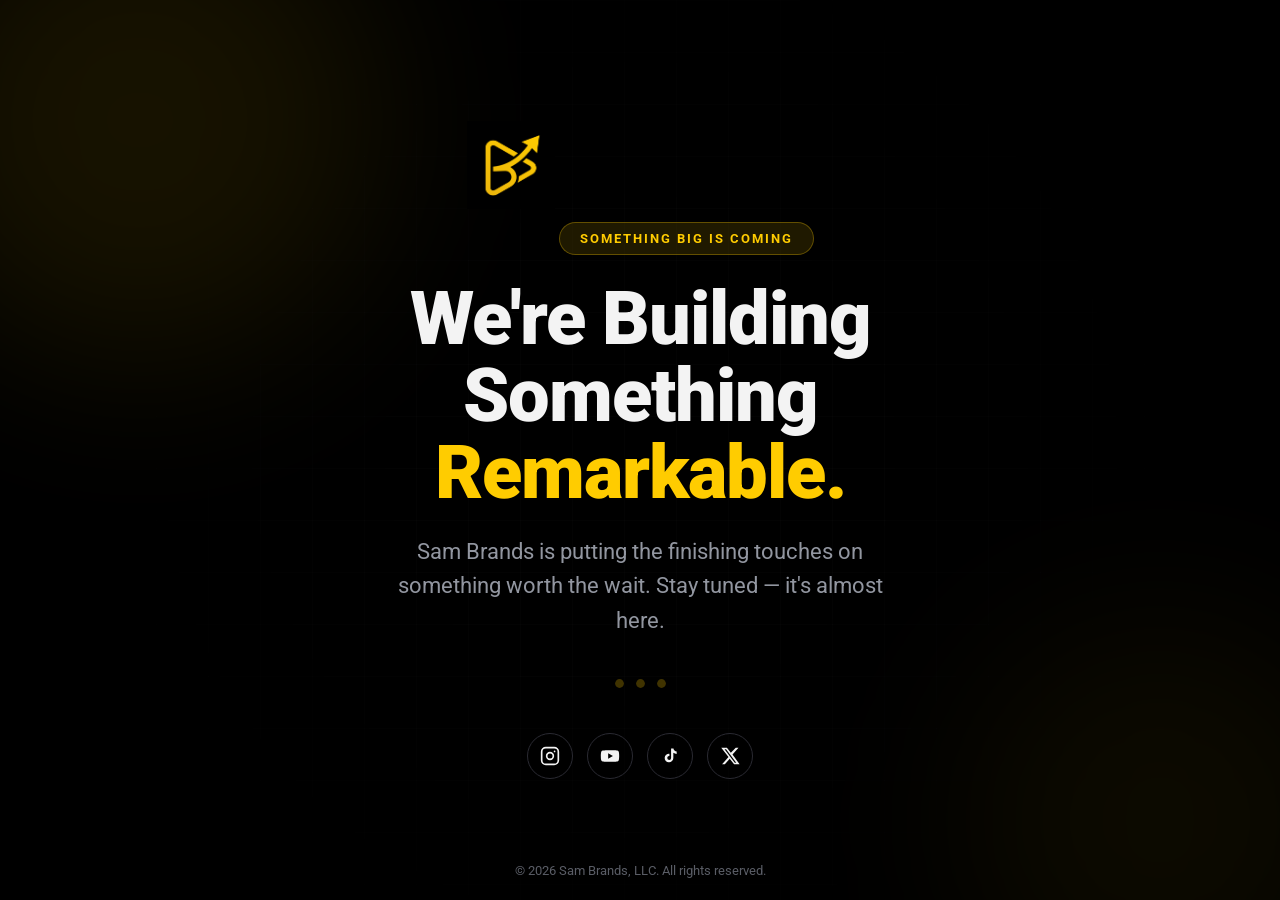
==== commit a50c14ef: "all done" ====
--- a/index.html
+++ b/index.html
@@ -1,93 +1,351 @@
 <!DOCTYPE html>
 <html lang="en">
 <head>
-<meta charset="UTF-8">
-<meta name="viewport" content="width=device-width, initial-scale=1.0">
-<title>Sam Brands — Coming Soon</title>
-<link rel="icon" href="/images/favicon.png">
-<link href="https://fonts.googleapis.com/css2?family=Roboto:wght@400;500;700;900&display=swap" rel="stylesheet">
-<style>
-:root{ --yellow:#FFCC00; --dark-text:#1a1400; --gray:#9296a0; --card:#16161a; --border:#2a2a32; }
-*{margin:0;padding:0;box-sizing:border-box;}
-body{
-  font-family:'Roboto',Arial,sans-serif;color:#f3f3f3;
-  background:#000;min-height:100vh;overflow:hidden;position:relative;
-  display:flex;align-items:center;justify-content:center;text-align:center;padding:24px;
-}
-
-/* animated glow orbs in the background */
-.orb{position:fixed;border-radius:50%;filter:blur(90px);opacity:.5;z-index:0;pointer-events:none;}
-.orb1{width:480px;height:480px;background:rgba(255,204,0,0.18);top:-120px;left:-100px;animation:float1 14s ease-in-out infinite;}
-.orb2{width:400px;height:400px;background:rgba(255,204,0,0.10);bottom:-120px;right:-80px;animation:float2 18s ease-in-out infinite;}
-@keyframes float1{0%,100%{transform:translate(0,0);}50%{transform:translate(60px,50px);}}
-@keyframes float2{0%,100%{transform:translate(0,0);}50%{transform:translate(-50px,-40px);}}
-
-/* subtle grid overlay */
-.grid-bg{position:fixed;inset:0;z-index:0;pointer-events:none;opacity:.4;
-  background-image:linear-gradient(rgba(255,255,255,0.03) 1px,transparent 1px),
-                   linear-gradient(90deg,rgba(255,255,255,0.03) 1px,transparent 1px);
-  background-size:52px 52px;
-  mask-image:radial-gradient(circle at center,#000 30%,transparent 75%);
-  -webkit-mask-image:radial-gradient(circle at center,#000 30%,transparent 75%);}
-
-.cs-wrap{position:relative;z-index:1;max-width:660px;animation:cs-in 1s ease forwards;opacity:0;transform:translateY(20px);}
-@keyframes cs-in{to{opacity:1;transform:translateY(0);}}
-
-.cs-logo{width:88px;height:88px;margin:0 auto 34px;animation:pulse 3s ease-in-out infinite;}
-@keyframes pulse{0%,100%{transform:scale(1);filter:drop-shadow(0 0 0 rgba(255,204,0,0));}50%{transform:scale(1.05);filter:drop-shadow(0 0 25px rgba(255,204,0,0.4));}}
-
-.cs-pill{display:inline-block;background:rgba(255,204,0,0.12);color:var(--yellow);
-  font-size:13px;font-weight:700;letter-spacing:2px;padding:8px 20px;border-radius:22px;margin-bottom:26px;
-  border:1px solid rgba(255,204,0,0.3);}
-.cs-wrap h1{font-size:clamp(2.4rem,8vw,4.6rem);font-weight:900;line-height:1.05;margin-bottom:22px;letter-spacing:-1px;}
-.cs-wrap h1 .yellow{color:var(--yellow);}
-.cs-sub{color:var(--gray);font-size:clamp(1.05rem,2.5vw,1.35rem);line-height:1.6;max-width:520px;margin:0 auto 40px;}
-
-/* animated dots */
-.cs-dots{display:flex;gap:10px;justify-content:center;margin-bottom:44px;}
-.cs-dots span{width:11px;height:11px;border-radius:50%;background:var(--yellow);opacity:.35;animation:blink 1.4s infinite ease-in-out both;}
-.cs-dots span:nth-child(1){animation-delay:-.32s;}
-.cs-dots span:nth-child(2){animation-delay:-.16s;}
-@keyframes blink{0%,80%,100%{opacity:.25;transform:scale(.8);}40%{opacity:1;transform:scale(1.15);}}
-
-.cs-socials{display:flex;gap:14px;justify-content:center;}
-.cs-socials a{width:46px;height:46px;border-radius:50%;border:1px solid var(--border);
-  display:flex;align-items:center;justify-content:center;color:#f3f3f3;
-  transition:transform .25s, border-color .25s, color .25s, box-shadow .25s;}
-.cs-socials a:hover{transform:translateY(-4px);border-color:var(--yellow);color:var(--yellow);
-  box-shadow:0 0 25px rgba(255,204,0,0.25);}
-.cs-socials svg{width:20px;height:20px;}
-
-.cs-foot{position:fixed;bottom:22px;left:0;right:0;z-index:1;color:#5a5d66;font-size:12.5px;}
-</style>
+  <meta charset="UTF-8">
+  <meta name="viewport" content="width=device-width, initial-scale=1.0">
+  <title>Sam Brands — Coming Soon</title>
+
+  <!-- Favicon -->
+  <link rel="icon" href="/images/favicon.png">
+
+  <!-- Roboto font -->
+  <link href="https://fonts.googleapis.com/css2?family=Roboto:wght@400;500;700;900&display=swap" rel="stylesheet">
+
+  <style>
+    /* ============================================================
+       BRAND COLORS
+       ============================================================ */
+    :root {
+      --yellow: #FFCC00;
+      --dark-text: #1a1400;
+      --gray: #9296a0;
+      --card: #16161a;
+      --border: #2a2a32;
+    }
+
+    /* ============================================================
+       BASE / RESET
+       ============================================================ */
+    * {
+      margin: 0;
+      padding: 0;
+      box-sizing: border-box;
+    }
+
+    body {
+      font-family: 'Roboto', Arial, sans-serif;
+      color: #f3f3f3;
+      background: #000;
+      min-height: 100vh;
+      overflow: hidden;                 /* stops the glow orbs causing scrollbars */
+      position: relative;
+
+      /* center everything on the screen */
+      display: flex;
+      align-items: center;
+      justify-content: center;
+      text-align: center;
+      padding: 24px;
+    }
+
+
+    /* ============================================================
+       BACKGROUND DECORATION
+       Two soft glowing "orbs" that slowly drift around,
+       plus a faint grid. Purely decorative.
+       ============================================================ */
+
+    /* the glowing blobs */
+    .orb {
+      position: fixed;
+      border-radius: 50%;
+      filter: blur(90px);               /* the blur is what makes them glow */
+      opacity: 0.5;
+      z-index: 0;                        /* sit behind the text */
+      pointer-events: none;             /* can't be clicked */
+    }
+
+    .orb-1 {
+      width: 480px;
+      height: 480px;
+      background: rgba(255, 204, 0, 0.18);
+      top: -120px;
+      left: -100px;
+      animation: drift-1 14s ease-in-out infinite;
+    }
+
+    .orb-2 {
+      width: 400px;
+      height: 400px;
+      background: rgba(255, 204, 0, 0.10);
+      bottom: -120px;
+      right: -80px;
+      animation: drift-2 18s ease-in-out infinite;
+    }
+
+    /* the two orbs float back and forth */
+    @keyframes drift-1 {
+      0%, 100% { transform: translate(0, 0); }
+      50%      { transform: translate(60px, 50px); }
+    }
+    @keyframes drift-2 {
+      0%, 100% { transform: translate(0, 0); }
+      50%      { transform: translate(-50px, -40px); }
+    }
+
+    /* faint grid lines, fading out toward the edges */
+    .grid-bg {
+      position: fixed;
+      inset: 0;
+      z-index: 0;
+      pointer-events: none;
+      opacity: 0.4;
+      background-image:
+        linear-gradient(rgba(255, 255, 255, 0.03) 1px, transparent 1px),
+        linear-gradient(90deg, rgba(255, 255, 255, 0.03) 1px, transparent 1px);
+      background-size: 52px 52px;
+      /* fade the grid out in a circle around the center */
+      mask-image: radial-gradient(circle at center, #000 30%, transparent 75%);
+      -webkit-mask-image: radial-gradient(circle at center, #000 30%, transparent 75%);
+    }
+
+
+    /* ============================================================
+       MAIN CONTENT (logo, text, dots, socials)
+       ============================================================ */
+
+    /* the whole content block fades up when the page loads */
+    .content {
+      position: relative;
+      z-index: 1;                       /* sit above the background */
+      max-width: 660px;
+      opacity: 0;
+      transform: translateY(20px);
+      animation: fade-up 1s ease forwards;
+    }
+
+    @keyframes fade-up {
+      to {
+        opacity: 1;
+        transform: translateY(0);
+      }
+    }
+
+    /* the logo, with a gentle pulsing glow */
+    .logo {
+      width: 88px;
+      height: 88px;
+      margin: 0 auto 34px;
+      animation: pulse 3s ease-in-out infinite;
+    }
+
+    @keyframes pulse {
+      0%, 100% {
+        transform: scale(1);
+        filter: drop-shadow(0 0 0 rgba(255, 204, 0, 0));
+      }
+      50% {
+        transform: scale(1.05);
+        filter: drop-shadow(0 0 25px rgba(255, 204, 0, 0.4));
+      }
+    }
+
+    /* the small "SOMETHING BIG IS COMING" pill */
+    .pill {
+      display: inline-block;
+      background: rgba(255, 204, 0, 0.12);
+      border: 1px solid rgba(255, 204, 0, 0.3);
+      color: var(--yellow);
+      font-size: 13px;
+      font-weight: 700;
+      letter-spacing: 2px;
+      padding: 8px 20px;
+      border-radius: 22px;
+      margin-bottom: 26px;
+    }
+
+    /* the big headline */
+    .headline {
+      font-size: clamp(2.4rem, 8vw, 4.6rem);   /* grows/shrinks with screen size */
+      font-weight: 900;
+      line-height: 1.05;
+      letter-spacing: -1px;
+      margin-bottom: 22px;
+    }
+
+    /* makes the word "Remarkable." yellow */
+    .headline .yellow {
+      color: var(--yellow);
+    }
+
+    /* the paragraph under the headline */
+    .subtext {
+      color: var(--gray);
+      font-size: clamp(1.05rem, 2.5vw, 1.35rem);
+      line-height: 1.6;
+      max-width: 520px;
+      margin: 0 auto 40px;
+    }
+
+
+    /* ============================================================
+       BLINKING DOTS
+       Three yellow dots that blink in sequence.
+       ============================================================ */
+    .dots {
+      display: flex;
+      gap: 10px;
+      justify-content: center;
+      margin-bottom: 44px;
+    }
+
+    .dots span {
+      width: 11px;
+      height: 11px;
+      border-radius: 50%;
+      background: var(--yellow);
+      opacity: 0.35;
+      animation: blink 1.4s infinite ease-in-out both;
+    }
+
+    /* stagger the start time so they blink one after another */
+    .dots span:nth-child(1) { animation-delay: -0.32s; }
+    .dots span:nth-child(2) { animation-delay: -0.16s; }
+
+    @keyframes blink {
+      0%, 80%, 100% { opacity: 0.25; transform: scale(0.8); }
+      40%           { opacity: 1;    transform: scale(1.15); }
+    }
+
+
+    /* ============================================================
+       SOCIAL ICONS
+       ============================================================ */
+    .socials {
+      display: flex;
+      gap: 14px;
+      justify-content: center;
+    }
+
+    .socials a {
+      width: 46px;
+      height: 46px;
+      border-radius: 50%;
+      border: 1px solid var(--border);
+      color: #f3f3f3;
+
+      /* center the icon inside the circle */
+      display: flex;
+      align-items: center;
+      justify-content: center;
+
+      transition: transform 0.25s, border-color 0.25s, color 0.25s, box-shadow 0.25s;
+    }
+
+    /* lift + glow yellow on hover */
+    .socials a:hover {
+      transform: translateY(-4px);
+      border-color: var(--yellow);
+      color: var(--yellow);
+      box-shadow: 0 0 25px rgba(255, 204, 0, 0.25);
+    }
+
+    .socials svg {
+      width: 20px;
+      height: 20px;
+    }
+
+
+    /* ============================================================
+       FOOTER (copyright pinned to the bottom)
+       ============================================================ */
+    .copyright {
+      position: fixed;
+      bottom: 22px;
+      left: 0;
+      right: 0;
+      z-index: 1;
+      color: #5a5d66;
+      font-size: 12.5px;
+    }
+  </style>
 </head>
+
 <body>
 
-<div class="orb orb1"></div>
-<div class="orb orb2"></div>
-<div class="grid-bg"></div>
-
-<div class="cs-wrap">
-  <svg class="cs-logo" viewBox="0 0 100 100" fill="none">
-    <circle cx="50" cy="50" r="44" stroke="#FFCC00" stroke-width="7"/>
-    <circle cx="50" cy="50" r="16" fill="#FFCC00"/>
-  </svg>
-
-  <span class="cs-pill">SOMETHING BIG IS COMING</span>
-  <h1>We're Building<br>Something <span class="yellow">Remarkable.</span></h1>
-  <p class="cs-sub">Sam Brands is putting the finishing touches on something worth the wait. Stay tuned — it's almost here.</p>
-
-  <div class="cs-dots"><span></span><span></span><span></span></div>
-
-  <div class="cs-socials">
-    <a href="https://www.instagram.com/sambrandsco" target="_blank" rel="noopener" aria-label="Instagram"><svg viewBox="0 0 24 24" fill="none" stroke="currentColor" stroke-width="2"><rect x="2" y="2" width="20" height="20" rx="5"/><circle cx="12" cy="12" r="4"/><circle cx="17.5" cy="6.5" r="1" fill="currentColor" stroke="none"/></svg></a>
-    <a href="https://www.youtube.com/@sambrandsco" target="_blank" rel="noopener" aria-label="YouTube"><svg viewBox="0 0 24 24" fill="currentColor"><path d="M23 12s0-3.3-.4-4.9a2.5 2.5 0 0 0-1.8-1.8C19.2 5 12 5 12 5s-7.2 0-8.8.4A2.5 2.5 0 0 0 1.4 7.2C1 8.7 1 12 1 12s0 3.3.4 4.9a2.5 2.5 0 0 0 1.8 1.8C4.8 19 12 19 12 19s7.2 0 8.8-.4a2.5 2.5 0 0 0 1.8-1.8C23 15.3 23 12 23 12zM9.8 15.3V8.7l5.7 3.3z"/></svg></a>
-    <a href="https://www.tiktok.com/@sambrandsco" target="_blank" rel="noopener" aria-label="TikTok"><svg viewBox="0 0 24 24" fill="currentColor"><path d="M16 8.2a6.9 6.9 0 0 0 4 1.3V6.7a4 4 0 0 1-2.6-1.2A4 4 0 0 1 16.2 3h-2.9v11.4a2.3 2.3 0 1 1-2-2.3v-2.9a5.2 5.2 0 1 0 4.7 5.2V8.2z"/></svg></a>
-    <a href="https://twitter.com/sambrandsco" target="_blank" rel="noopener" aria-label="X"><svg viewBox="0 0 24 24" fill="currentColor"><path d="M18.9 2h3.3l-7.2 8.2L23.5 22h-6.6l-5.2-6.8L5.8 22H2.5l7.7-8.8L1.5 2h6.8l4.7 6.2zm-1.2 18h1.8L7.3 3.8H5.4z"/></svg></a>
+  <!-- Background decoration -->
+  <div class="orb orb-1"></div>
+  <div class="orb orb-2"></div>
+  <div class="grid-bg"></div>
+
+  <!-- Main content -->
+  <div class="content">
+
+    <!-- Logo (swap the src for your real logo file) -->
+    <img class="logo" src="/images/logo.png" alt="Sam Brands logo">
+
+    <!-- Small label -->
+    <span class="pill">SOMETHING BIG IS COMING</span>
+
+    <!-- Headline -->
+    <h1 class="headline">
+      We're Building<br>
+      Something <span class="yellow">Remarkable.</span>
+    </h1>
+
+    <!-- Subtext -->
+    <p class="subtext">
+      Sam Brands is putting the finishing touches on something worth the wait.
+      Stay tuned — it's almost here.
+    </p>
+
+    <!-- Blinking dots -->
+    <div class="dots">
+      <span></span>
+      <span></span>
+      <span></span>
+    </div>
+
+    <!-- Social links -->
+    <div class="socials">
+
+      <!-- Instagram -->
+      <a href="https://www.instagram.com/sambrandsco" target="_blank" rel="noopener" aria-label="Instagram">
+        <svg viewBox="0 0 24 24" fill="none" stroke="currentColor" stroke-width="2">
+          <rect x="2" y="2" width="20" height="20" rx="5"/>
+          <circle cx="12" cy="12" r="4"/>
+          <circle cx="17.5" cy="6.5" r="1" fill="currentColor" stroke="none"/>
+        </svg>
+      </a>
+
+      <!-- YouTube -->
+      <a href="https://www.youtube.com/@sambrandsco" target="_blank" rel="noopener" aria-label="YouTube">
+        <svg viewBox="0 0 24 24" fill="currentColor">
+          <path d="M23 12s0-3.3-.4-4.9a2.5 2.5 0 0 0-1.8-1.8C19.2 5 12 5 12 5s-7.2 0-8.8.4A2.5 2.5 0 0 0 1.4 7.2C1 8.7 1 12 1 12s0 3.3.4 4.9a2.5 2.5 0 0 0 1.8 1.8C4.8 19 12 19 12 19s7.2 0 8.8-.4a2.5 2.5 0 0 0 1.8-1.8C23 15.3 23 12 23 12zM9.8 15.3V8.7l5.7 3.3z"/>
+        </svg>
+      </a>
+
+      <!-- TikTok -->
+      <a href="https://www.tiktok.com/@sambrandsco" target="_blank" rel="noopener" aria-label="TikTok">
+        <svg viewBox="0 0 24 24" fill="currentColor">
+          <path d="M16 8.2a6.9 6.9 0 0 0 4 1.3V6.7a4 4 0 0 1-2.6-1.2A4 4 0 0 1 16.2 3h-2.9v11.4a2.3 2.3 0 1 1-2-2.3v-2.9a5.2 5.2 0 1 0 4.7 5.2V8.2z"/>
+        </svg>
+      </a>
+
+      <!-- X (Twitter) -->
+      <a href="https://twitter.com/sambrandsco" target="_blank" rel="noopener" aria-label="X">
+        <svg viewBox="0 0 24 24" fill="currentColor">
+          <path d="M18.9 2h3.3l-7.2 8.2L23.5 22h-6.6l-5.2-6.8L5.8 22H2.5l7.7-8.8L1.5 2h6.8l4.7 6.2zm-1.2 18h1.8L7.3 3.8H5.4z"/>
+        </svg>
+      </a>
+
+    </div>
   </div>
-</div>
-
-<div class="cs-foot">&copy; 2026 Sam Brands, LLC. All rights reserved.</div>
+
+  <!-- Copyright -->
+  <div class="copyright">
+    &copy; 2026 Sam Brands, LLC. All rights reserved.
+  </div>
 
 </body>
 </html>
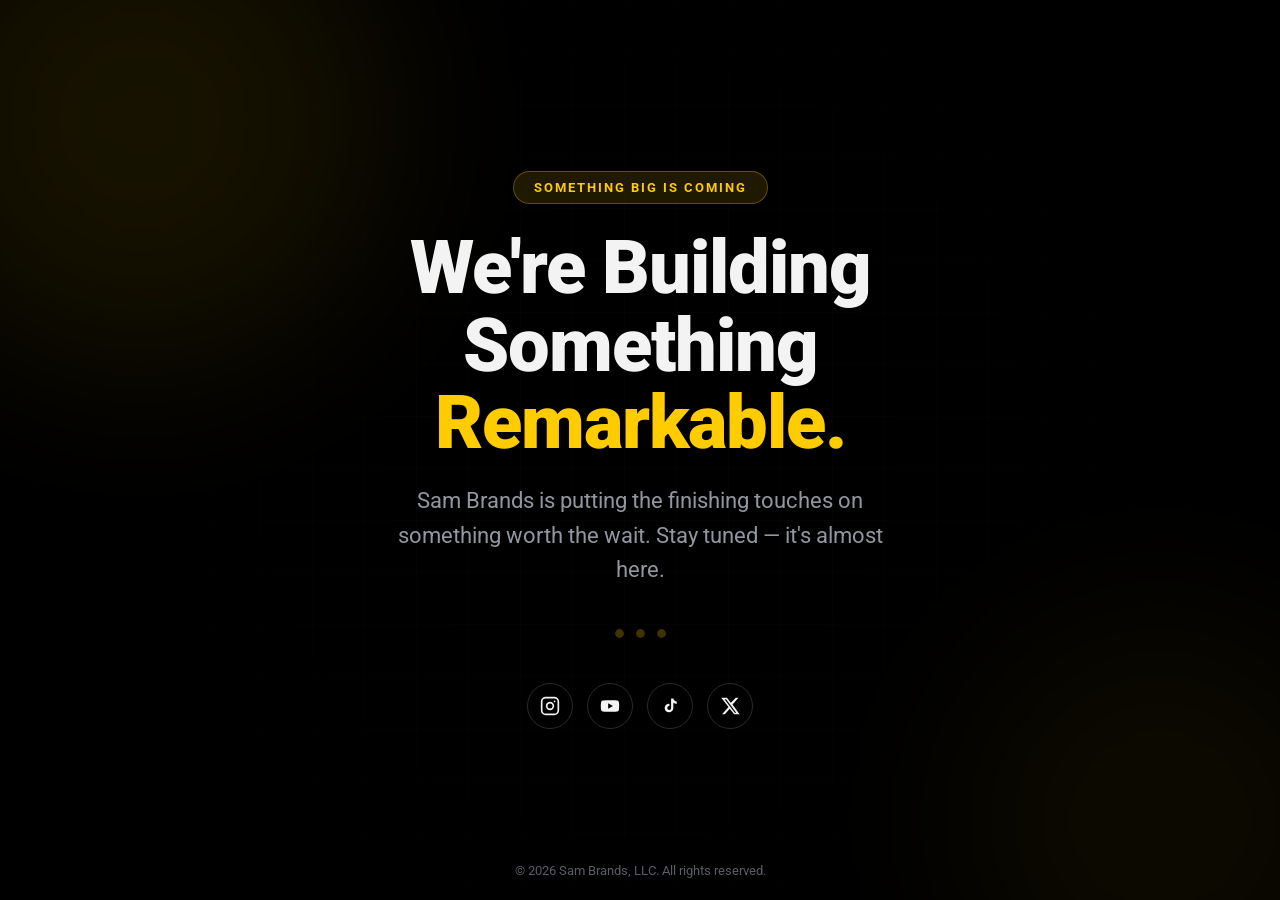
==== commit 0e350c51: "done" ====
--- a/index.html
+++ b/index.html
@@ -281,8 +281,7 @@
   <!-- Main content -->
   <div class="content">
 
-    <!-- Logo (swap the src for your real logo file) -->
-    <img class="logo" src="/images/logo.png" alt="Sam Brands logo">
+   
 
     <!-- Small label -->
     <span class="pill">SOMETHING BIG IS COMING</span>
